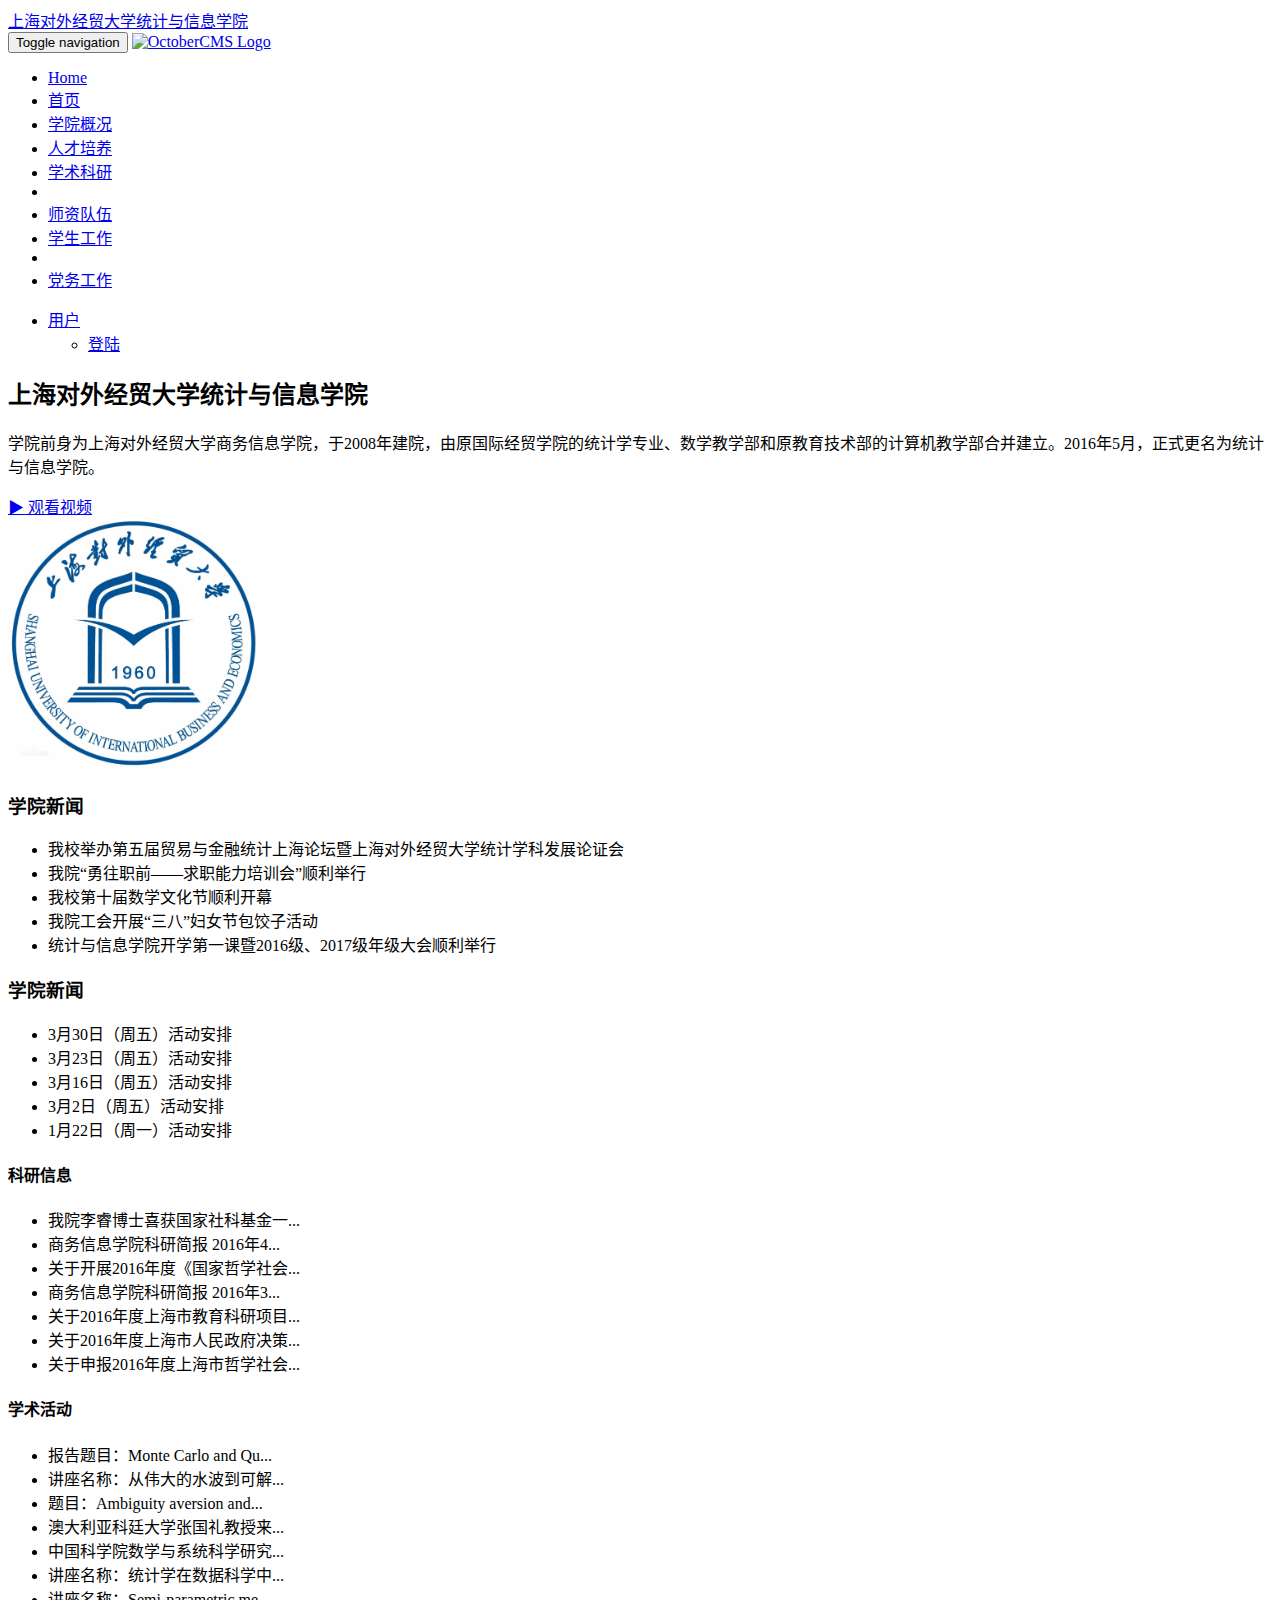
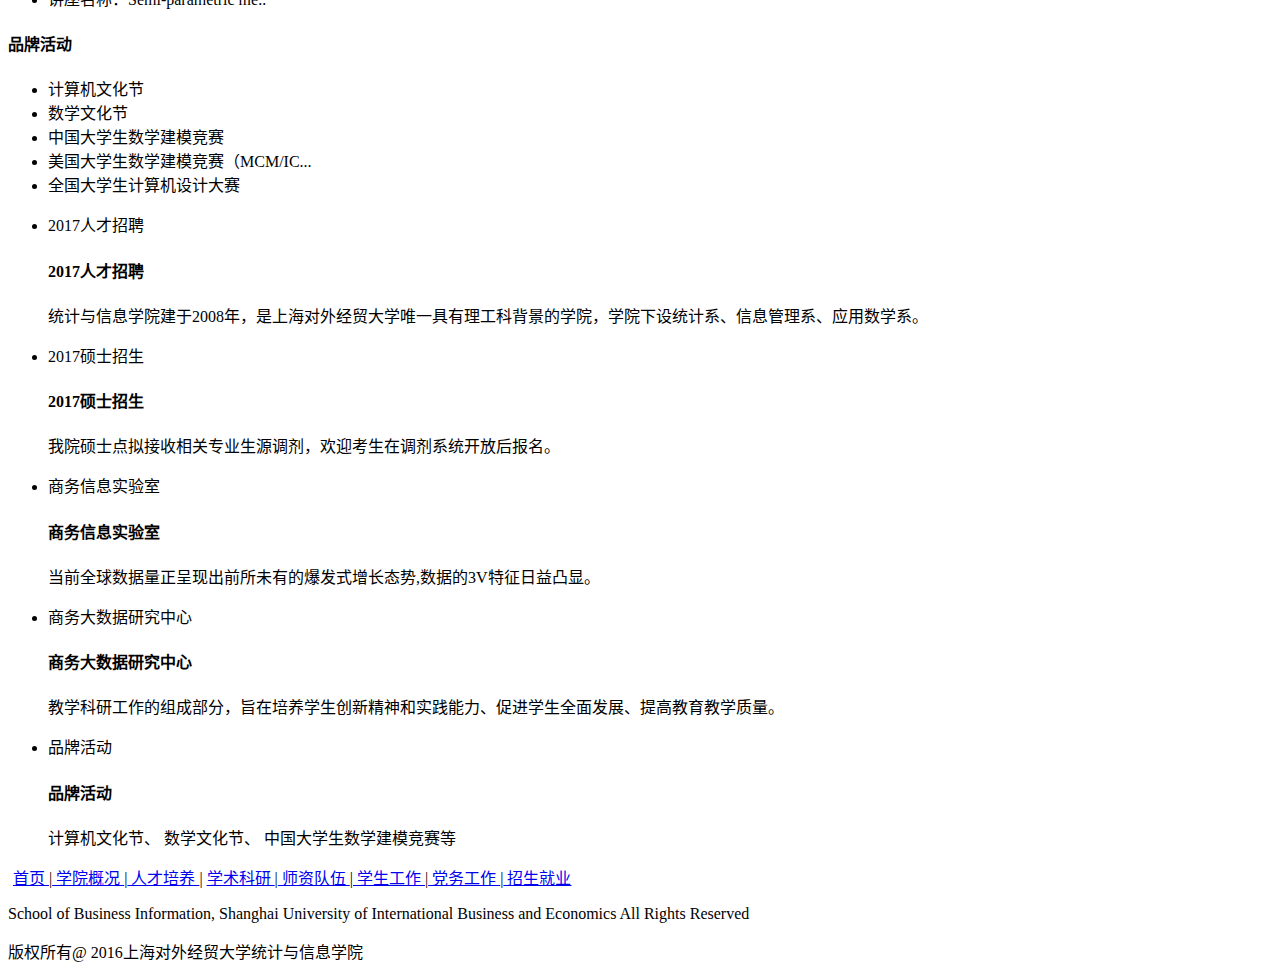
==== index.html @ 919e729c "SUIBE" ====
<!DOCTYPE html>
<html lang="zh-CN">
    <head>
        <meta charset="utf-8">
        <meta http-equiv="X-UA-Compatible" content="IE=edge">
        <meta name="viewport" content="width=device-width, initial-scale=1">
        
        <meta name="description" content="A free, open-source, self-hosted CMS platform based on the Laravel PHP Framework - experience the beauty and power."><meta name="author" content="October CMS">
        <link rel="icon" type="image/png" href="http://octobercms.com/themes/website/assets/images/october.png" />
        <title>上海对外经贸大学统计与信息学院</title>

        <link rel="stylesheet" href="http://octobercms.com/combine/e6299fa27ec67ce8ff8d79261a01b430-1486698015">
        <link href="http://octobercms.com/combine/744d05a05e046e180e835a18b4bfa296-1512625687" rel="stylesheet">  </head>

    <body class="home" >

        <script>
            (function (i, s, o, g, r, a, m) {
                i['GoogleAnalyticsObject'] = r;
                i[r] = i[r] || function () {
                    (i[r].q = i[r].q || []).push(arguments)
                }, i[r].l = 1 * new Date();
                a = s.createElement(o),
                        m = s.getElementsByTagName(o)[0];
                a.async = 1;
                a.src = g;
                m.parentNode.insertBefore(a, m)
            })(window, document, 'script', '//www.google-analytics.com/analytics.js', 'ga');

            ga('create', 'UA-45957034-1', 'auto');
            ga('require', 'ec');





            ga('send', 'pageview');

        </script>


        <div class="page-content">
            <div id="site-heading">                 <div class="global-announcement">
                    <a href="index.html">上海对外经贸大学统计与信息学院</a>
                </div>                <div class="navbar navbar-default main-menu" role="navigation">
                    <div class="container">
                        <div class="row">
                            <div class="navbar-header">
                                <button type="button" class="navbar-toggle" data-toggle="collapse" data-target=".navbar-collapse">
                                    <span class="sr-only">Toggle navigation</span>
                                    <span class="icon-bar"></span>
                                    <span class="icon-bar"></span>
                                    <span class="icon-bar"></span>
                                </button>
                                <a class="navbar-brand hidden-sm" href="http://octobercms.com"><img width="211" height="35" src="http://octobercms.com/themes/website/assets/images/october-color-logo.svg" alt="OctoberCMS Logo" /></a>
                            </div>
                            <div class="collapse navbar-collapse">
                                <ul class="nav navbar-nav navbar-left">
                                    <li class="home active hidden-lg hidden-md hidden-xs">
                                        <a
                                            href="index.html"
                                            >Home
                                        </a>

                                    </li>

                                    <li class="features">
                                        <a
                                            href="news.html"
                                            >首页
                                        </a>

                                    </li>

                                    <li class="docs">
                                        <a
                                            href="http://www.suibe.edu.cn/txxy/5670/list.htm"
                                            >学院概况
                                        </a>

                                    </li>

                                    <li class="support">
                                        <a
                                            href="http://www.suibe.edu.cn/txxy/5671/list.htm"
                                            >人才培养
                                        </a>

                                    </li>

                                    <li class="blog">
                                        <a
                                            href="http://www.suibe.edu.cn/txxy/5672/list.htm"
                                            >学术科研
                                        </a>

                                    </li>

                                    <li class="separator"></li>
                                    <li class="plugins">
                                        <a
                                            href="http://www.suibe.edu.cn/txxy/5673/list.htm"
                                            >师资队伍
                                        </a>

                                    </li>

                                    <li class="themes">
                                        <a
                                            href="http://www.suibe.edu.cn/txxy/5674/list.htm"
                                            >学生工作
                                        </a>

                                    </li>

                                    <li class="separator"></li>
                                    <li class="partners">
                                        <a
                                            href="http://www.suibe.edu.cn/txxy/5675/list.htm"
                                            >党务工作
                                        </a>

                                    </li>

                                </ul>
                                <ul class="nav navbar-nav navbar-right" id="main-menu-account">
                                    <li class="dropdown ">
                                        <a href="http://www.suibe.edu.cn/txxy/5676/list.htm" class="dropdown-toggle" data-toggle="dropdown">
                                            用户 <i class="icon-chevron-down"></i>
                                        </a>
                                        <ul class="dropdown-menu">
                                            <!-- Guest-->
                                            <li><a href="login.html">登陆</a></li>
                                        </ul>
                                    </li>

                                </ul>            </div>
                        </div>
                    </div>
                </div>                            </div>

            <div class="jumbotron">
                <div class="container">
                    <div class="clearfix">
                        <div class="header-container">
                            <div class="col-lg-7">

                                <h2>上海对外经贸大学统计与信息学院</h2>
                                <p>学院前身为上海对外经贸大学商务信息学院，于2008年建院，由原国际经贸学院的统计学专业、数学教学部和原教育技术部的计算机教学部合并建立。2016年5月，正式更名为统计与信息学院。</p>

                                <a 
                                    href="http://player.vimeo.com/video/79963873" 
                                    target="_blank"
                                    rel="noopener noreferrer"
                                    data-provider="modal-video"
                                    data-video-embed="//player.vimeo.com/video/79963873?autoplay=1"
                                    data-target="#videoModal"
                                    class="btn btn-info"
                                    ><span>&#9654;&#xFE0E;</span> 观看视频</a>
                            </div>
                        </div>
                    </div>
                </div>
            </div>


            <div class="content-section">
                <div class="container">
                    <div class="row">      <div class="col-md-4">
                            <img src="img/SUIBE.jpg" height="250" class="center-block" />
                        </div> 
                        <div class="col-md-5">
                            <h3>学院新闻</h3>

                            <ul>
                                <li>我校举办第五届贸易与金融统计上海论坛暨上海对外经贸大学统计学科发展论证会</li>
                                <li>我院“勇往职前——求职能力培训会”顺利举行</li>
                                <li>我校第十届数学文化节顺利开幕</li>
                                <li>我院工会开展“三八”妇女节包饺子活动</li>
                                <li>统计与信息学院开学第一课暨2016级、2017级年级大会顺利举行</li>
                            </ul>

                        </div>

                        <div class="col-md-3">


                            <h3>学院新闻</h3><ul>
                                <li>3月30日（周五）活动安排</li>
                                <li>3月23日（周五）活动安排</li>
                                <li>3月16日（周五）活动安排</li>
                                <li>3月2日（周五）活动安排</li>
                                <li>1月22日（周一）活动安排</li>
                            </ul>
                        </div>

                    </div>
                </div>
            </div>

            <div class="content-section alternate">
                <div class="container">
                    <div class="row october-benefits">
                        <div class="col-md-4">
                            <div class="benefit">
                                <h4>科研信息</h4>
                                <ul><li>我院李睿博士喜获国家社科基金一...</li>
                                    <li>商务信息学院科研简报 2016年4...</li>
                                    <li>关于开展2016年度《国家哲学社会...</li>
                                    <li>商务信息学院科研简报 2016年3...</li>
                                    <li>关于2016年度上海市教育科研项目...</li>
                                    <li>关于2016年度上海市人民政府决策...</li>
                                    <li>关于申报2016年度上海市哲学社会...</li></ul>
                            </div>
                        </div>

                        <div class="col-md-4">
                            <div class="benefit">
                                <h4>学术活动</h4>
                                <ul><li>报告题目：Monte Carlo and Qu...</li>
                                    <li>讲座名称：从伟大的水波到可解...</li>
                                    <li>题目：Ambiguity aversion and...</li>
                                    <li>澳大利亚科廷大学张国礼教授来...</li>
                                    <li>中国科学院数学与系统科学研究...</li>
                                    <li>讲座名称：统计学在数据科学中...</li>
                                    <li>讲座名称：Semi-parametric me..</li></ul>
                            </div>
                        </div>

                        <div class=" col-md-4">
                            <div class="benefit">
                                <h4>品牌活动</h4><ul>
                                    <li>计算机文化节</li>
                                    <li>数学文化节</li>
                                    <li>中国大学生数学建模竞赛</li>
                                    <li>美国大学生数学建模竞赛（MCM/IC...</li>
                                    <li>全国大学生计算机设计大赛</li></ul>
                            </div>
                        </div>

                    </div>
                </div>
            </div>


            <!-- Tiles -->
            <div class="content-section">
                <div class="container">
                    <div class="row tiles">
                        <div class="col-md-12">

                            <ul>
                                <li>
                                    <div class="flip-container simplistic">
                                        <div class="name"><span>2017人才招聘</span></div>
                                        <div class="info">
                                            <h4>2017人才招聘</h4>
                                            <p>统计与信息学院建于2008年，是上海对外经贸大学唯一具有理工科背景的学院，学院下设统计系、信息管理系、应用数学系。</p>
                                        </div>
                                    </div>
                                </li>
                                <li>
                                    <div class="flip-container for-people">
                                        <div class="name"><span>2017硕士招生</span></div>
                                        <div class="info">
                                            <h4>2017硕士招生</h4>
                                            <p>我院硕士点拟接收相关专业生源调剂，欢迎考生在调剂系统开放后报名。</p>
                                        </div>
                                    </div>
                                </li>
                                <li>
                                    <div class="flip-container reliable">
                                        <div class="name"><span>商务信息实验室</span></div>
                                        <div class="info">
                                            <h4>商务信息实验室</h4>
                                            <p>当前全球数据量正呈现出前所未有的爆发式增长态势,数据的3V特征日益凸显。</p>
                                        </div>
                                    </div>
                                </li>
                                <li>
                                    <div class="flip-container easy">
                                        <div class="name"><span>商务大数据研究中心</span></div>
                                        <div class="info">
                                            <h4>商务大数据研究中心</h4>
                                            <p>教学科研工作的组成部分，旨在培养学生创新精神和实践能力、促进学生全面发展、提高教育教学质量。</p>
                                        </div>
                                    </div>
                                </li>
                                <li>
                                    <div class="flip-container fun-to-use">
                                        <div class="name"><span>品牌活动</span></div>
                                        <div class="info">
                                            <h4>品牌活动</h4>
                                            <p>计算机文化节、
                                                数学文化节、
                                                中国大学生数学建模竞赛等</p>
                                        </div>
                                    </div>
                                </li>
                            </ul>
                        </div>
                    </div>
                </div>
            </div>

        </div>
        <div class="site-footer fixed-sidebar-bottom-border" id="site-footer">


            <div class="menu">
                <div class="container">

                    <p class="support" style="padding-right: 5px; padding-left: 5px;">
                        <span id="topnews"><a href="index.html">首页 </a>|<a href="index.html"> 学院概况 </a>|<a href="index.html"> 人才培养 </a>|				<a href="index.html">学术科研 </a>|<a href="index.html"> 师资队伍 </a>|<a href="index.html"> 学生工作 </a>|<a href="index.html"> 党务工作 </a>|<a href="index.html"> 招生就业</a></span>
                    </p>
                    <p>
                        <span class="addr"></span><span class="tel">School of Business Information, Shanghai University of International Business and Economics All Rights Reserved</span><span class="email"></span>
                    </p>
                    <p>
                        <span class="copyright"></span><span class="support">版权所有@ 2016上海对外经贸大学统计与信息学院</span>
                    </p>



                </div>
            </div>
        </div>


        <script type="text/template" data-template="global-notifications-popover-template">
            <div class="popover global-notifications" role="tooltip">
            <div class="arrow"></div>
            <div class="popover-header">
            <h4 class="popover-title"></h4>
            <button type="button" class="close" id="global-notifications-close-button" data-dismiss="modal" aria-hidden="true">&times;</button>
            <a href="javascript:;" class="pull-right text-muted mark-all-read" id="global-notifications-mark-all-read">Mark all as read</a>
            </div>
            <form class="global-notifications-container loading" id="global-notifications-container">
            </form>
            </div>
        </script>
        <script src="http://octobercms.com/combine/a03c90a430fd2c30709e805b090bf2c7-1512625687"></script>
        <script src="http://octobercms.com/combine/a71ff69ef6ea387092cb129e5de83fd0-1467497107"></script>

    </body>
</html>
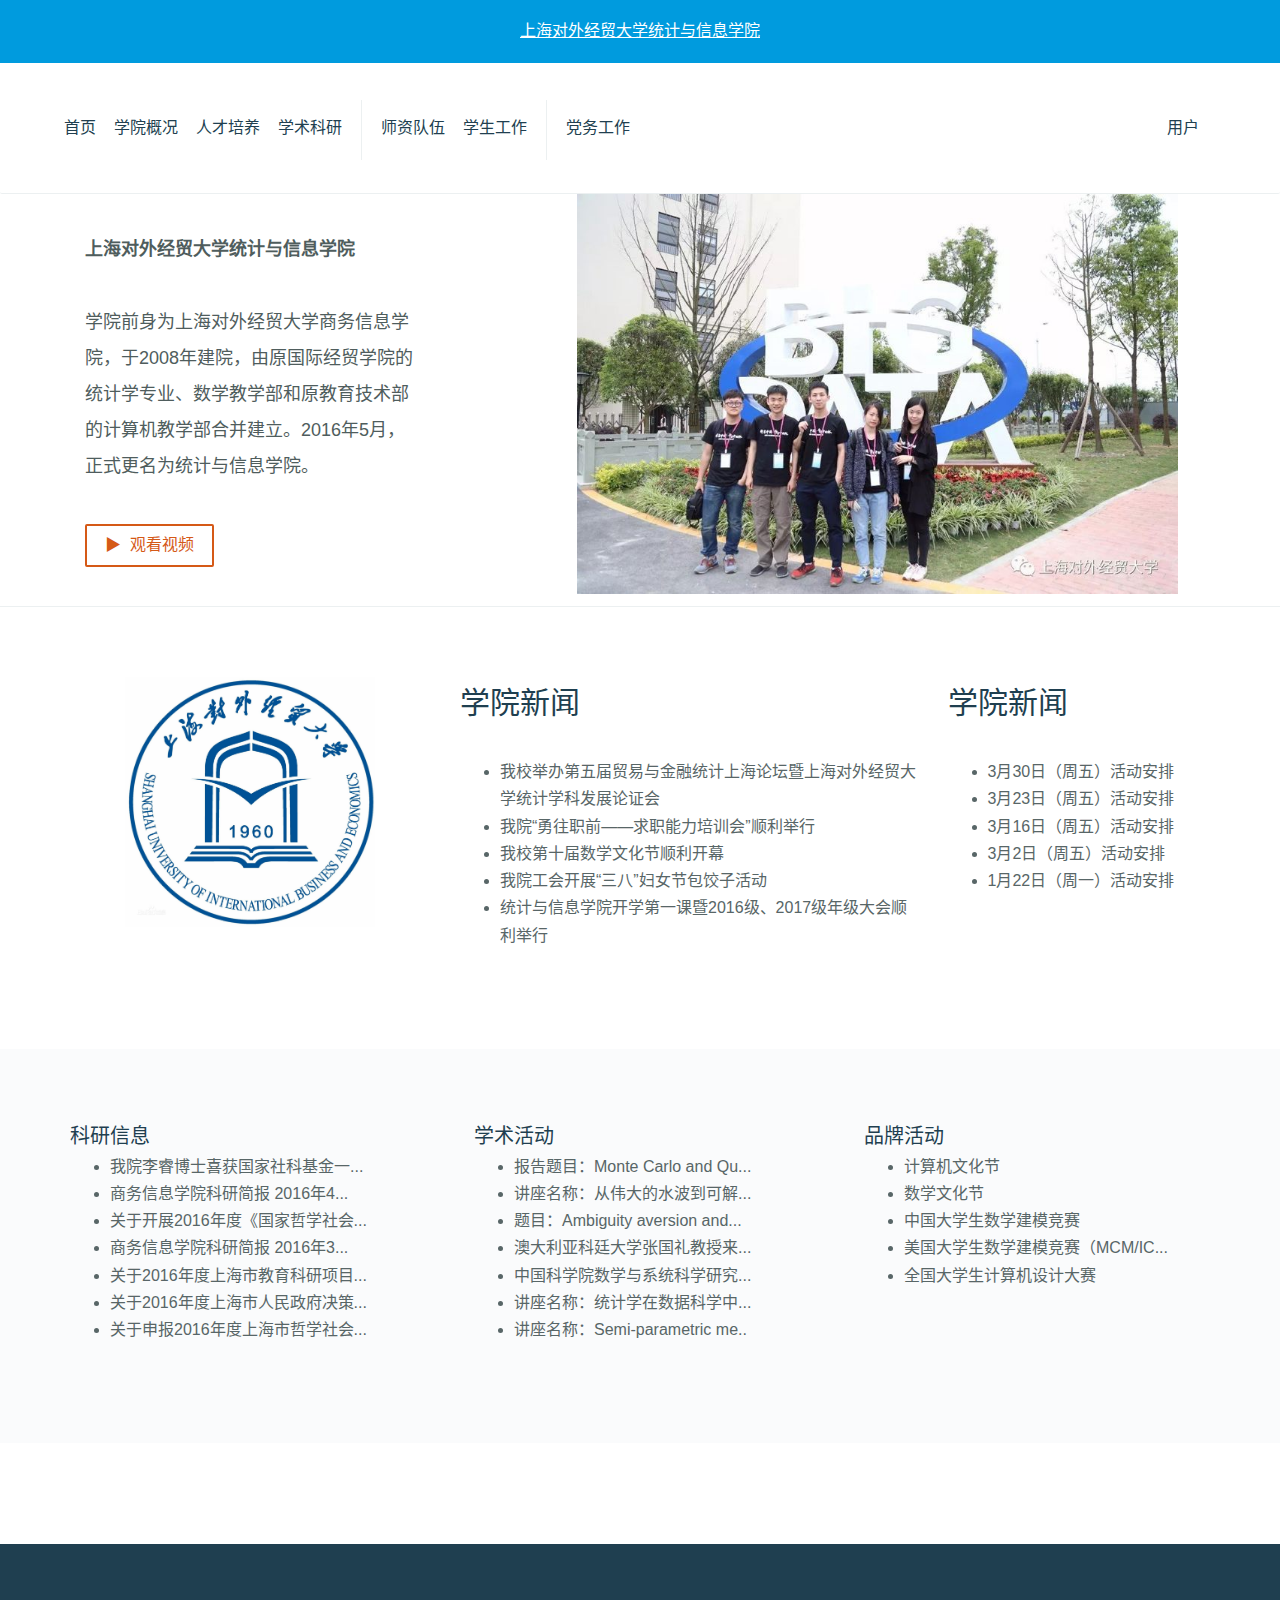
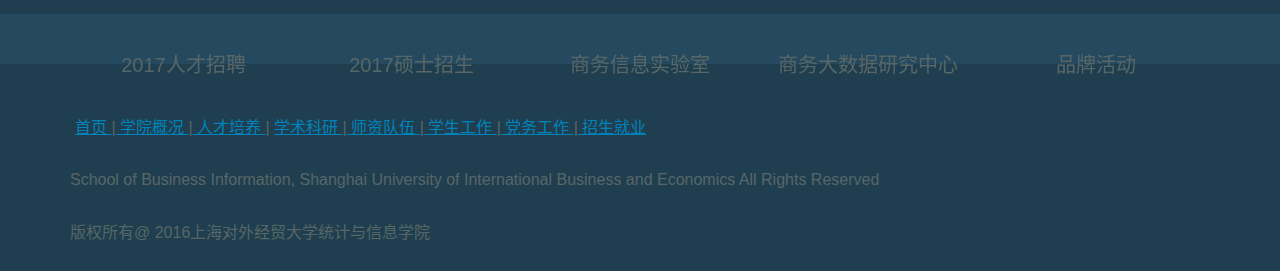
==== commit 0d15f36b: "SUIBE" ====
--- a/index.html
+++ b/index.html
@@ -10,8 +10,9 @@
         <link rel="icon" type="image/png" href="http://octobercms.com/themes/website/assets/images/october.png" />
         <title>上海对外经贸大学统计与信息学院</title>
 
-        <link rel="stylesheet" href="http://octobercms.com/combine/e6299fa27ec67ce8ff8d79261a01b430-1486698015">
-        <link href="http://octobercms.com/combine/744d05a05e046e180e835a18b4bfa296-1512625687" rel="stylesheet">  </head>
+        <link rel="stylesheet" href="css/style_0.css">
+        <link href="css/style_1.css" rel="stylesheet">  
+    </head>
 
     <body class="home" >
 
@@ -53,7 +54,7 @@
                                     <span class="icon-bar"></span>
                                     <span class="icon-bar"></span>
                                 </button>
-                                <a class="navbar-brand hidden-sm" href="http://octobercms.com"><img width="211" height="35" src="http://octobercms.com/themes/website/assets/images/october-color-logo.svg" alt="OctoberCMS Logo" /></a>
+                               
                             </div>
                             <div class="collapse navbar-collapse">
                                 <ul class="nav navbar-nav navbar-left">
@@ -144,7 +145,7 @@
                 <div class="container">
                     <div class="clearfix">
                         <div class="header-container">
-                            <div class="col-lg-7">
+                            <div class="col-lg-5">
 
                                 <h2>上海对外经贸大学统计与信息学院</h2>
                                 <p>学院前身为上海对外经贸大学商务信息学院，于2008年建院，由原国际经贸学院的统计学专业、数学教学部和原教育技术部的计算机教学部合并建立。2016年5月，正式更名为统计与信息学院。</p>
@@ -159,6 +160,9 @@
                                     class="btn btn-info"
                                     ><span>&#9654;&#xFE0E;</span> 观看视频</a>
                             </div>
+                            <div class="col-md-7">
+                            <img src="img/S.jpg" height="400" class="center-block" />
+                        </div> 
                         </div>
                     </div>
                 </div>
--- a/css/style_0.css
+++ b/css/style_0.css
@@ -0,0 +1,2485 @@
+body.oc-loading,body.oc-loading *{cursor:wait !important}
+.stripe-loading-indicator{height:5px;background:transparent;position:fixed;top:0;left:0;width:100%;overflow:hidden;z-index:2000}
+.stripe-loading-indicator .stripe,.stripe-loading-indicator .stripe-loaded{height:5px;display:block;background:#0090c0;position:absolute;-webkit-box-shadow:inset 0 1px 1px -1px #FFF,inset 0 -1px 1px -1px #FFF;box-shadow:inset 0 1px 1px -1px #FFF,inset 0 -1px 1px -1px #FFF}
+.stripe-loading-indicator .stripe{width:100%;-webkit-animation:oc-infinite-loader 60s linear;animation:oc-infinite-loader 60s linear}
+.stripe-loading-indicator .stripe-loaded{width:0;opacity:0;filter:alpha(opacity=0)}
+.stripe-loading-indicator.loaded{opacity:0;filter:alpha(opacity=0);-webkit-transition:opacity 0.4s linear;transition:opacity 0.4s linear;-webkit-transition-delay:0.3s;transition-delay:0.3s}
+.stripe-loading-indicator.loaded .stripe-loaded{opacity:1;filter:alpha(opacity=100);-webkit-transition:width 0.3s linear;transition:width 0.3s linear;width:100% !important}
+.stripe-loading-indicator.hide{display:none}
+body > p.flash-message{position:fixed;width:500px;left:50%;top:13px;margin-left:-250px;color:#ffffff;font-size:14px;padding:10px 30px 10px 15px;z-index:10300;word-wrap:break-word;text-shadow:0 -1px 0px rgba(0,0,0,0.15);text-align:center;-webkit-box-shadow:0 1px 6px rgba(0,0,0,0.12),0 1px 4px rgba(0,0,0,0.24);box-shadow:0 1px 6px rgba(0,0,0,0.12),0 1px 4px rgba(0,0,0,0.24);-webkit-border-radius:3px;-moz-border-radius:3px;border-radius:3px}
+body > p.flash-message.fade{opacity:0;filter:alpha(opacity=0);-webkit-transition:all 0.5s,width 0s;transition:all 0.5s,width 0s;-webkit-transform:scale(0.9);-ms-transform:scale(0.9);transform:scale(0.9)}
+body > p.flash-message.fade.in{opacity:1;filter:alpha(opacity=100);-webkit-transform:scale(1);-ms-transform:scale(1);transform:scale(1)}
+body > p.flash-message.success{background:#8da85e}
+body > p.flash-message.error{background:#cc3300}
+body > p.flash-message.warning{background:#f0ad4e}
+body > p.flash-message.info{background:#5fb6f5}
+body > p.flash-message button.close{float:none;position:absolute;right:10px;top:8px;color:white;font-size:21px;line-height:1;font-weight:bold;opacity:0.2;filter:alpha(opacity=20);padding:0;cursor:pointer;background:transparent;border:0;-webkit-appearance:none;outline:none}
+body > p.flash-message button.close:hover,body > p.flash-message button.close:focus{color:white;text-decoration:none;cursor:pointer;opacity:0.5;filter:alpha(opacity=50)}
+@media (max-width:768px){body > p.flash-message{left:10px;right:10px;top:10px;margin-left:0;width:auto}
+}
+[data-request][data-request-validate] [data-validate-for]:not(.visible),[data-request][data-request-validate] [data-validate-error]:not(.visible){display:none}
+a.oc-loading:after,button.oc-loading:after,span.oc-loading:after{content:'';display:inline-block;vertical-align:middle;margin-left:.4em;height:1em;width:1em;animation:oc-rotate-loader 0.8s infinite linear;border:.2em solid currentColor;border-right-color:transparent;border-radius:50%;opacity:0.5;filter:alpha(opacity=50)}
+@-moz-keyframes oc-rotate-loader{0%{-moz-transform:rotate(0deg)}
+100%{-moz-transform:rotate(360deg)}
+}
+@-webkit-keyframes oc-rotate-loader{0%{-webkit-transform:rotate(0deg)}
+100%{-webkit-transform:rotate(360deg)}
+}
+@-o-keyframes oc-rotate-loader{0%{-o-transform:rotate(0deg)}
+100%{-o-transform:rotate(360deg)}
+}
+@-ms-keyframes oc-rotate-loader{0%{-ms-transform:rotate(0deg)}
+100%{-ms-transform:rotate(360deg)}
+}
+@keyframes oc-rotate-loader{0%{transform:rotate(0deg)}
+100%{transform:rotate(360deg)}
+}
+@-moz-keyframes oc-infinite-loader{0%{width:0}
+10%{width:42%}
+20%{width:63%}
+30%{width:78.75%}
+40%{width:88.59375%}
+50%{width:94.130859375%}
+60%{width:97.07244873046875%}
+70%{width:98.58920574188232%}
+80%{width:99.35943391174078%}
+90%{width:99.74755670045852%}
+100%{width:99.9423761471391%}
+}
+@-webkit-keyframes oc-infinite-loader{0%{width:0}
+10%{width:42%}
+20%{width:63%}
+30%{width:78.75%}
+40%{width:88.59375%}
+50%{width:94.130859375%}
+60%{width:97.07244873046875%}
+70%{width:98.58920574188232%}
+80%{width:99.35943391174078%}
+90%{width:99.74755670045852%}
+100%{width:99.9423761471391%}
+}
+@-o-keyframes oc-infinite-loader{0%{width:0}
+10%{width:42%}
+20%{width:63%}
+30%{width:78.75%}
+40%{width:88.59375%}
+50%{width:94.130859375%}
+60%{width:97.07244873046875%}
+70%{width:98.58920574188232%}
+80%{width:99.35943391174078%}
+90%{width:99.74755670045852%}
+100%{width:99.9423761471391%}
+}
+@-ms-keyframes oc-infinite-loader{0%{width:0}
+10%{width:42%}
+20%{width:63%}
+30%{width:78.75%}
+40%{width:88.59375%}
+50%{width:94.130859375%}
+60%{width:97.07244873046875%}
+70%{width:98.58920574188232%}
+80%{width:99.35943391174078%}
+90%{width:99.74755670045852%}
+100%{width:99.9423761471391%}
+}
+@keyframes oc-infinite-loader{0%{width:0}
+10%{width:42%}
+20%{width:63%}
+30%{width:78.75%}
+40%{width:88.59375%}
+50%{width:94.130859375%}
+60%{width:97.07244873046875%}
+70%{width:98.58920574188232%}
+80%{width:99.35943391174078%}
+90%{width:99.74755670045852%}
+100%{width:99.9423761471391%}
+}
+.pln{color:#000}
+@media screen{.str{color:#080}
+.kwd{color:#008}
+.com{color:#800}
+.typ{color:#606}
+.lit{color:#066}
+.pun,.opn,.clo{color:#660}
+.tag{color:#008}
+.atn{color:#606}
+.atv{color:#080}
+.dec,.var{color:#606}
+.fun{color:red}
+}
+@media print,projection{.str{color:#060}
+.kwd{color:#006;font-weight:bold}
+.com{color:#600;font-style:italic}
+.typ{color:#404;font-weight:bold}
+.lit{color:#044}
+.pun,.opn,.clo{color:#440}
+.tag{color:#006;font-weight:bold}
+.atn{color:#404}
+.atv{color:#060}
+}
+pre.prettyprint{padding:2px;border:1px solid #888}
+ol.linenums{margin-top:0;margin-bottom:0}
+li.L0,li.L1,li.L2,li.L3,li.L5,li.L6,li.L7,li.L8{list-style-type:none}
+li.L1,li.L3,li.L5,li.L7,li.L9{background:#eee}
+.prettyprint{background:#fff;font-family:Menlo,Bitstream Vera Sans Mono,DejaVu Sans Mono,Monaco,Consolas,monospace;border:0!important}
+.pln{color:#333}
+ol.linenums{margin-top:0;margin-bottom:0;color:#ccc}
+li.L0,li.L1,li.L2,li.L3,li.L4,li.L5,li.L6,li.L7,li.L8,li.L9{padding-left:1em;background-color:#fff;list-style-type:decimal}
+@media screen{.str{color:#d14}
+.kwd{color:#333}
+.com{color:#998}
+.typ{color:#458}
+.lit{color:#458}
+.pun{color:#333}
+.opn{color:#333}
+.clo{color:#333}
+.tag{color:navy}
+.atn{color:teal}
+.atv{color:#d14}
+.dec{color:#333}
+.var{color:teal}
+.fun{color:#900}
+}
+.chosen-container{position:relative;display:inline-block;vertical-align:middle;font-size:13px;zoom:1;*display:inline;-webkit-user-select:none;-moz-user-select:none;user-select:none}
+.chosen-container .chosen-drop{position:absolute;top:100%;left:-9999px;z-index:1010;-webkit-box-sizing:border-box;-moz-box-sizing:border-box;box-sizing:border-box;width:100%;border:1px solid #aaa;border-top:0;background:#fff;box-shadow:0 4px 5px rgba(0,0,0,.15)}
+.chosen-container.chosen-with-drop .chosen-drop{left:0}
+.chosen-container a{cursor:pointer}
+.chosen-container-single .chosen-single{position:relative;display:block;overflow:hidden;padding:0 0 0 8px;height:23px;border:1px solid #aaa;border-radius:5px;background-color:#fff;background:-webkit-gradient(linear,50% 0,50% 100%,color-stop(20%,#fff),color-stop(50%,#f6f6f6),color-stop(52%,#eee),color-stop(100%,#f4f4f4));background:-webkit-linear-gradient(top,#fff 20%,#f6f6f6 50%,#eee 52%,#f4f4f4 100%);background:-moz-linear-gradient(top,#fff 20%,#f6f6f6 50%,#eee 52%,#f4f4f4 100%);background:-o-linear-gradient(top,#fff 20%,#f6f6f6 50%,#eee 52%,#f4f4f4 100%);background:linear-gradient(top,#fff 20%,#f6f6f6 50%,#eee 52%,#f4f4f4 100%);background-clip:padding-box;box-shadow:0 0 3px #fff inset,0 1px 1px rgba(0,0,0,.1);color:#444;text-decoration:none;white-space:nowrap;line-height:24px}
+.chosen-container-single .chosen-default{color:#999}
+.chosen-container-single .chosen-single span{display:block;overflow:hidden;margin-right:26px;text-overflow:ellipsis;white-space:nowrap}
+.chosen-container-single .chosen-single-with-deselect span{margin-right:38px}
+.chosen-container-single .chosen-single abbr{position:absolute;top:6px;right:26px;display:block;width:12px;height:12px;background:url(../themes/website/assets/vendor/chosen_v1.1.0/chosen-sprite.png) -42px 1px no-repeat;font-size:1px}
+.chosen-container-single .chosen-single abbr:hover{background-position:-42px -10px}
+.chosen-container-single.chosen-disabled .chosen-single abbr:hover{background-position:-42px -10px}
+.chosen-container-single .chosen-single div{position:absolute;top:0;right:0;display:block;width:18px;height:100%}
+.chosen-container-single .chosen-single div b{display:block;width:100%;height:100%;background:url(../themes/website/assets/vendor/chosen_v1.1.0/chosen-sprite.png) no-repeat 0 2px}
+.chosen-container-single .chosen-search{position:relative;z-index:1010;margin:0;padding:3px 4px;white-space:nowrap}
+.chosen-container-single .chosen-search input[type=text]{-webkit-box-sizing:border-box;-moz-box-sizing:border-box;box-sizing:border-box;margin:1px 0;padding:4px 20px 4px 5px;width:100%;height:auto;outline:0;border:1px solid #aaa;background:#fff url(../themes/website/assets/vendor/chosen_v1.1.0/chosen-sprite.png) no-repeat 100% -20px;background:url(../themes/website/assets/vendor/chosen_v1.1.0/chosen-sprite.png) no-repeat 100% -20px;font-size:1em;font-family:sans-serif;line-height:normal;border-radius:0}
+.chosen-container-single .chosen-drop{margin-top:-1px;border-radius:0 0 4px 4px;background-clip:padding-box}
+.chosen-container-single.chosen-container-single-nosearch .chosen-search{position:absolute;left:-9999px}
+.chosen-container .chosen-results{position:relative;overflow-x:hidden;overflow-y:auto;margin:0 4px 4px 0;padding:0 0 0 4px;max-height:240px;-webkit-overflow-scrolling:touch}
+.chosen-container .chosen-results li{display:none;margin:0;padding:5px 6px;list-style:none;line-height:15px;-webkit-touch-callout:none}
+.chosen-container .chosen-results li.active-result{display:list-item;cursor:pointer}
+.chosen-container .chosen-results li.disabled-result{display:list-item;color:#ccc;cursor:default}
+.chosen-container .chosen-results li.highlighted{background-color:#3875d7;background-image:-webkit-gradient(linear,50% 0,50% 100%,color-stop(20%,#3875d7),color-stop(90%,#2a62bc));background-image:-webkit-linear-gradient(#3875d7 20%,#2a62bc 90%);background-image:-moz-linear-gradient(#3875d7 20%,#2a62bc 90%);background-image:-o-linear-gradient(#3875d7 20%,#2a62bc 90%);background-image:linear-gradient(#3875d7 20%,#2a62bc 90%);color:#fff}
+.chosen-container .chosen-results li.no-results{display:list-item;background:#f4f4f4}
+.chosen-container .chosen-results li.group-result{display:list-item;font-weight:700;cursor:default}
+.chosen-container .chosen-results li.group-option{padding-left:15px}
+.chosen-container .chosen-results li em{font-style:normal;text-decoration:underline}
+.chosen-container-multi .chosen-choices{position:relative;overflow:hidden;-webkit-box-sizing:border-box;-moz-box-sizing:border-box;box-sizing:border-box;margin:0;padding:0;width:100%;height:auto!important;height:1%;border:1px solid #aaa;background-color:#fff;background-image:-webkit-gradient(linear,50% 0,50% 100%,color-stop(1%,#eee),color-stop(15%,#fff));background-image:-webkit-linear-gradient(#eee 1%,#fff 15%);background-image:-moz-linear-gradient(#eee 1%,#fff 15%);background-image:-o-linear-gradient(#eee 1%,#fff 15%);background-image:linear-gradient(#eee 1%,#fff 15%);cursor:text}
+.chosen-container-multi .chosen-choices li{float:left;list-style:none}
+.chosen-container-multi .chosen-choices li.search-field{margin:0;padding:0;white-space:nowrap}
+.chosen-container-multi .chosen-choices li.search-field input[type=text]{margin:1px 0;padding:5px;height:15px;outline:0;border:0!important;background:transparent!important;box-shadow:none;color:#666;font-size:100%;font-family:sans-serif;line-height:normal;border-radius:0}
+.chosen-container-multi .chosen-choices li.search-field .default{color:#999}
+.chosen-container-multi .chosen-choices li.search-choice{position:relative;margin:3px 0 3px 5px;padding:3px 20px 3px 5px;border:1px solid #aaa;border-radius:3px;background-color:#e4e4e4;background-image:-webkit-gradient(linear,50% 0,50% 100%,color-stop(20%,#f4f4f4),color-stop(50%,#f0f0f0),color-stop(52%,#e8e8e8),color-stop(100%,#eee));background-image:-webkit-linear-gradient(#f4f4f4 20%,#f0f0f0 50%,#e8e8e8 52%,#eee 100%);background-image:-moz-linear-gradient(#f4f4f4 20%,#f0f0f0 50%,#e8e8e8 52%,#eee 100%);background-image:-o-linear-gradient(#f4f4f4 20%,#f0f0f0 50%,#e8e8e8 52%,#eee 100%);background-image:linear-gradient(#f4f4f4 20%,#f0f0f0 50%,#e8e8e8 52%,#eee 100%);background-clip:padding-box;box-shadow:0 0 2px #fff inset,0 1px 0 rgba(0,0,0,.05);color:#333;line-height:13px;cursor:default}
+.chosen-container-multi .chosen-choices li.search-choice .search-choice-close{position:absolute;top:4px;right:3px;display:block;width:12px;height:12px;background:url(../themes/website/assets/vendor/chosen_v1.1.0/chosen-sprite.png) -42px 1px no-repeat;font-size:1px}
+.chosen-container-multi .chosen-choices li.search-choice .search-choice-close:hover{background-position:-42px -10px}
+.chosen-container-multi .chosen-choices li.search-choice-disabled{padding-right:5px;border:1px solid #ccc;background-color:#e4e4e4;background-image:-webkit-gradient(linear,50% 0,50% 100%,color-stop(20%,#f4f4f4),color-stop(50%,#f0f0f0),color-stop(52%,#e8e8e8),color-stop(100%,#eee));background-image:-webkit-linear-gradient(top,#f4f4f4 20%,#f0f0f0 50%,#e8e8e8 52%,#eee 100%);background-image:-moz-linear-gradient(top,#f4f4f4 20%,#f0f0f0 50%,#e8e8e8 52%,#eee 100%);background-image:-o-linear-gradient(top,#f4f4f4 20%,#f0f0f0 50%,#e8e8e8 52%,#eee 100%);background-image:linear-gradient(top,#f4f4f4 20%,#f0f0f0 50%,#e8e8e8 52%,#eee 100%);color:#666}
+.chosen-container-multi .chosen-choices li.search-choice-focus{background:#d4d4d4}
+.chosen-container-multi .chosen-choices li.search-choice-focus .search-choice-close{background-position:-42px -10px}
+.chosen-container-multi .chosen-results{margin:0;padding:0}
+.chosen-container-multi .chosen-drop .result-selected{display:list-item;color:#ccc;cursor:default}
+.chosen-container-active .chosen-single{border:1px solid #5897fb;box-shadow:0 0 5px rgba(0,0,0,.3)}
+.chosen-container-active.chosen-with-drop .chosen-single{border:1px solid #aaa;-moz-border-radius-bottomright:0;border-bottom-right-radius:0;-moz-border-radius-bottomleft:0;border-bottom-left-radius:0;background-image:-webkit-gradient(linear,50% 0,50% 100%,color-stop(20%,#eee),color-stop(80%,#fff));background-image:-webkit-linear-gradient(#eee 20%,#fff 80%);background-image:-moz-linear-gradient(#eee 20%,#fff 80%);background-image:-o-linear-gradient(#eee 20%,#fff 80%);background-image:linear-gradient(#eee 20%,#fff 80%);box-shadow:0 1px 0 #fff inset}
+.chosen-container-active.chosen-with-drop .chosen-single div{border-left:0;background:transparent}
+.chosen-container-active.chosen-with-drop .chosen-single div b{background-position:-18px 2px}
+.chosen-container-active .chosen-choices{border:1px solid #5897fb;box-shadow:0 0 5px rgba(0,0,0,.3)}
+.chosen-container-active .chosen-choices li.search-field input[type=text]{color:#111!important}
+.chosen-disabled{opacity:.5!important;cursor:default}
+.chosen-disabled .chosen-single{cursor:default}
+.chosen-disabled .chosen-choices .search-choice .search-choice-close{cursor:default}
+.chosen-rtl{text-align:right}
+.chosen-rtl .chosen-single{overflow:visible;padding:0 8px 0 0}
+.chosen-rtl .chosen-single span{margin-right:0;margin-left:26px;direction:rtl}
+.chosen-rtl .chosen-single-with-deselect span{margin-left:38px}
+.chosen-rtl .chosen-single div{right:auto;left:3px}
+.chosen-rtl .chosen-single abbr{right:auto;left:26px}
+.chosen-rtl .chosen-choices li{float:right}
+.chosen-rtl .chosen-choices li.search-field input[type=text]{direction:rtl}
+.chosen-rtl .chosen-choices li.search-choice{margin:3px 5px 3px 0;padding:3px 5px 3px 19px}
+.chosen-rtl .chosen-choices li.search-choice .search-choice-close{right:auto;left:4px}
+.chosen-rtl.chosen-container-single-nosearch .chosen-search,.chosen-rtl .chosen-drop{left:9999px}
+.chosen-rtl.chosen-container-single .chosen-results{margin:0 0 4px 4px;padding:0 4px 0 0}
+.chosen-rtl .chosen-results li.group-option{padding-right:15px;padding-left:0}
+.chosen-rtl.chosen-container-active.chosen-with-drop .chosen-single div{border-right:0}
+.chosen-rtl .chosen-search input[type=text]{padding:4px 5px 4px 20px;background:#fff url(../themes/website/assets/vendor/chosen_v1.1.0/chosen-sprite.png) no-repeat -30px -20px;background:url(../themes/website/assets/vendor/chosen_v1.1.0/chosen-sprite.png) no-repeat -30px -20px;direction:rtl}
+.chosen-rtl.chosen-container-single .chosen-single div b{background-position:6px 2px}
+.chosen-rtl.chosen-container-single.chosen-with-drop .chosen-single div b{background-position:-12px 2px}
+@media only screen and (-webkit-min-device-pixel-ratio:2),only screen and (min-resolution:144dpi){.chosen-rtl .chosen-search input[type=text],.chosen-container-single .chosen-single abbr,.chosen-container-single .chosen-single div b,.chosen-container-single .chosen-search input[type=text],.chosen-container-multi .chosen-choices .search-choice .search-choice-close,.chosen-container .chosen-results-scroll-down span,.chosen-container .chosen-results-scroll-up span{background-image:url(../themes/website/assets/vendor/chosen_v1.1.0/chosen-sprite@2x.png)!important;background-size:52px 37px!important;background-repeat:no-repeat!important}
+}
+html{font-family:sans-serif;-ms-text-size-adjust:100%;-webkit-text-size-adjust:100%}
+body{margin:0}
+article,aside,details,figcaption,figure,footer,header,hgroup,main,nav,section,summary{display:block}
+audio,canvas,progress,video{display:inline-block;vertical-align:baseline}
+audio:not([controls]){display:none;height:0}
+[hidden],template{display:none}
+a{background:transparent}
+a:active,a:hover{outline:0}
+abbr[title]{border-bottom:1px dotted}
+b,strong{font-weight:bold}
+dfn{font-style:italic}
+h1{font-size:2em;margin:0.67em 0}
+mark{background:#ff0;color:#000}
+small{font-size:80%}
+sub,sup{font-size:75%;line-height:0;position:relative;vertical-align:baseline}
+sup{top:-0.5em}
+sub{bottom:-0.25em}
+img{border:0}
+svg:not(:root){overflow:hidden}
+figure{margin:1em 40px}
+hr{-moz-box-sizing:content-box;box-sizing:content-box;height:0}
+pre{overflow:auto}
+code,kbd,pre,samp{font-family:monospace,monospace;font-size:1em}
+button,input,optgroup,select,textarea{color:inherit;font:inherit;margin:0}
+button{overflow:visible}
+button,select{text-transform:none}
+button,html input[type="button"],input[type="reset"],input[type="submit"]{-webkit-appearance:button;cursor:pointer}
+button[disabled],html input[disabled]{cursor:default}
+button::-moz-focus-inner,input::-moz-focus-inner{border:0;padding:0}
+input{line-height:normal}
+input[type="checkbox"],input[type="radio"]{box-sizing:border-box;padding:0}
+input[type="number"]::-webkit-inner-spin-button,input[type="number"]::-webkit-outer-spin-button{height:auto}
+input[type="search"]{-webkit-appearance:textfield;-moz-box-sizing:content-box;-webkit-box-sizing:content-box;box-sizing:content-box}
+input[type="search"]::-webkit-search-cancel-button,input[type="search"]::-webkit-search-decoration{-webkit-appearance:none}
+fieldset{border:1px solid #c0c0c0;margin:0 2px;padding:0.35em 0.625em 0.75em}
+legend{border:0;padding:0}
+textarea{overflow:auto}
+optgroup{font-weight:bold}
+table{border-collapse:collapse;border-spacing:0}
+td,th{padding:0}
+@media print{*{text-shadow:none !important;color:#000 !important;background:transparent !important;box-shadow:none !important}
+a,a:visited{text-decoration:underline}
+a[href]:after{content:" (" attr(href) ")"}
+abbr[title]:after{content:" (" attr(title) ")"}
+a[href^="javascript:"]:after,a[href^="#"]:after{content:""}
+pre,blockquote{border:1px solid #999;page-break-inside:avoid}
+thead{display:table-header-group}
+tr,img{page-break-inside:avoid}
+img{max-width:100% !important}
+p,h2,h3{orphans:3;widows:3}
+h2,h3{page-break-after:avoid}
+select{background:#fff !important}
+.navbar{display:none}
+.table td,.table th{background-color:#fff !important}
+.btn > .caret,.dropup > .btn > .caret{border-top-color:#000 !important}
+.label{border:1px solid #000}
+.table{border-collapse:collapse !important}
+.table-bordered th,.table-bordered td{border:1px solid #ddd !important}
+}
+*{-webkit-box-sizing:border-box;-moz-box-sizing:border-box;box-sizing:border-box}
+*:before,*:after{-webkit-box-sizing:border-box;-moz-box-sizing:border-box;box-sizing:border-box}
+html{font-size:62.5%;-webkit-tap-highlight-color:rgba(0,0,0,0)}
+body{font-family:Helvetica,"Helvetica Neue",Arial,sans-serif;font-size:16px;line-height:1.42857143;color:#586667;background-color:#1F3F50}
+input,button,select,textarea{font-family:inherit;font-size:inherit;line-height:inherit}
+a{color:#0083BB;text-decoration:none}
+a:hover,a:focus{color:#006f9f;text-decoration:underline}
+a:focus{outline:thin dotted;outline:5px auto -webkit-focus-ring-color;outline-offset:-2px}
+figure{margin:0}
+img{vertical-align:middle}
+.img-responsive{display:block;max-width:100%;height:auto}
+.img-rounded{border-radius:2px}
+.img-thumbnail{padding:4px;line-height:1.42857143;background-color:#1F3F50;border:1px solid #ddd;border-radius:2px;-webkit-transition:all 0.2s ease-in-out;transition:all 0.2s ease-in-out;display:inline-block;max-width:100%;height:auto}
+.img-circle{border-radius:50%}
+hr{margin-top:22px;margin-bottom:22px;border:0;border-top:1px solid #eeeeee}
+.sr-only{position:absolute;width:1px;height:1px;margin:-1px;padding:0;overflow:hidden;clip:rect(0,0,0,0);border:0}
+h1,h2,h3,h4,h5,h6,.h1,.h2,.h3,.h4,.h5,.h6{font-family:inherit;font-weight:500;line-height:1.1;color:#1F3F50}
+h1 small,h2 small,h3 small,h4 small,h5 small,h6 small,.h1 small,.h2 small,.h3 small,.h4 small,.h5 small,.h6 small,h1 .small,h2 .small,h3 .small,h4 .small,h5 .small,h6 .small,.h1 .small,.h2 .small,.h3 .small,.h4 .small,.h5 .small,.h6 .small{font-weight:normal;line-height:1;color:#999999}
+h1,.h1,h2,.h2,h3,.h3{margin-top:22px;margin-bottom:11px}
+h1 small,.h1 small,h2 small,.h2 small,h3 small,.h3 small,h1 .small,.h1 .small,h2 .small,.h2 .small,h3 .small,.h3 .small{font-size:65%}
+h4,.h4,h5,.h5,h6,.h6{margin-top:11px;margin-bottom:11px}
+h4 small,.h4 small,h5 small,.h5 small,h6 small,.h6 small,h4 .small,.h4 .small,h5 .small,.h5 .small,h6 .small,.h6 .small{font-size:75%}
+h1,.h1{font-size:41px}
+h2,.h2{font-size:34px}
+h3,.h3{font-size:28px}
+h4,.h4{font-size:20px}
+h5,.h5{font-size:16px}
+h6,.h6{font-size:14px}
+p{margin:0 0 11px}
+.lead{margin-bottom:22px;font-size:18px;font-weight:200;line-height:1.4}
+@media (min-width:768px){.lead{font-size:24px}
+}
+small,.small{font-size:85%}
+cite{font-style:normal}
+.text-left{text-align:left}
+.text-right{text-align:right}
+.text-center{text-align:center}
+.text-justify{text-align:justify}
+.text-muted{color:#BAC3C7}
+.text-primary{color:#0084BA}
+a.text-primary:hover{color:#006087}
+.text-success{color:#3c763d}
+a.text-success:hover{color:#2b542c}
+.text-info{color:#31708f}
+a.text-info:hover{color:#245269}
+.text-warning{color:#8a6d3b}
+a.text-warning:hover{color:#66512c}
+.text-danger{color:#a94442}
+a.text-danger:hover{color:#843534}
+.bg-primary{color:#fff;background-color:#0084BA}
+a.bg-primary:hover{background-color:#006087}
+.bg-success{background-color:#dff0d8}
+a.bg-success:hover{background-color:#c1e2b3}
+.bg-info{background-color:#d9edf7}
+a.bg-info:hover{background-color:#afd9ee}
+.bg-warning{background-color:#fcf8e3}
+a.bg-warning:hover{background-color:#f7ecb5}
+.bg-danger{background-color:#f2dede}
+a.bg-danger:hover{background-color:#e4b9b9}
+.page-header{padding-bottom:10px;margin:44px 0 22px;border-bottom:1px solid #eeeeee}
+ul,ol{margin-top:0;margin-bottom:11px}
+ul ul,ol ul,ul ol,ol ol{margin-bottom:0}
+.list-unstyled{padding-left:0;list-style:none}
+.list-inline{padding-left:0;list-style:none}
+.list-inline > li{display:inline-block;padding-left:5px;padding-right:5px}
+.list-inline > li:first-child{padding-left:0}
+dl{margin-top:0;margin-bottom:22px}
+dt,dd{line-height:1.42857143}
+dt{font-weight:bold}
+dd{margin-left:0}
+@media (min-width:768px){.dl-horizontal dt{float:left;width:160px;clear:left;text-align:right;overflow:hidden;text-overflow:ellipsis;white-space:nowrap}
+.dl-horizontal dd{margin-left:180px}
+}
+abbr[title],abbr[data-original-title]{cursor:help;border-bottom:1px dotted #999999}
+.initialism{font-size:90%;text-transform:uppercase}
+blockquote{padding:11px 22px;margin:0 0 22px;font-size:20px;border-left:5px solid #eeeeee}
+blockquote p:last-child,blockquote ul:last-child,blockquote ol:last-child{margin-bottom:0}
+blockquote footer,blockquote small,blockquote .small{display:block;font-size:80%;line-height:1.42857143;color:#999999}
+blockquote footer:before,blockquote small:before,blockquote .small:before{content:'\2014 \00A0'}
+.blockquote-reverse,blockquote.pull-right{padding-right:15px;padding-left:0;border-right:5px solid #eeeeee;border-left:0;text-align:right}
+.blockquote-reverse footer:before,blockquote.pull-right footer:before,.blockquote-reverse small:before,blockquote.pull-right small:before,.blockquote-reverse .small:before,blockquote.pull-right .small:before{content:''}
+.blockquote-reverse footer:after,blockquote.pull-right footer:after,.blockquote-reverse small:after,blockquote.pull-right small:after,.blockquote-reverse .small:after,blockquote.pull-right .small:after{content:'\00A0 \2014'}
+blockquote:before,blockquote:after{content:""}
+address{margin-bottom:22px;font-style:normal;line-height:1.42857143}
+code,kbd,pre,samp{font-family:Menlo,Monaco,Consolas,"Courier New",monospace}
+code{padding:2px 4px;font-size:90%;color:#c7254e;background-color:#f9f2f4;white-space:nowrap;border-radius:2px}
+kbd{padding:2px 4px;font-size:90%;color:#fff;background-color:#333;border-radius:3px;box-shadow:inset 0 -1px 0 rgba(0,0,0,0.25)}
+pre{display:block;padding:10.5px;margin:0 0 11px;font-size:15px;line-height:1.42857143;word-break:break-all;word-wrap:break-word;color:#333333;background-color:#f5f5f5;border:1px solid #ccc;border-radius:2px}
+pre code{padding:0;font-size:inherit;color:inherit;white-space:pre-wrap;background-color:transparent;border-radius:0}
+.pre-scrollable{max-height:340px;overflow-y:scroll}
+.container{margin-right:auto;margin-left:auto;padding-left:15px;padding-right:15px}
+@media (min-width:768px){.container{width:750px}
+}
+@media (min-width:992px){.container{width:970px}
+}
+@media (min-width:1200px){.container{width:1170px}
+}
+.container-fluid{margin-right:auto;margin-left:auto;padding-left:15px;padding-right:15px}
+.row{margin-left:-15px;margin-right:-15px}
+.col-xs-1,.col-sm-1,.col-md-1,.col-lg-1,.col-xs-2,.col-sm-2,.col-md-2,.col-lg-2,.col-xs-3,.col-sm-3,.col-md-3,.col-lg-3,.col-xs-4,.col-sm-4,.col-md-4,.col-lg-4,.col-xs-5,.col-sm-5,.col-md-5,.col-lg-5,.col-xs-6,.col-sm-6,.col-md-6,.col-lg-6,.col-xs-7,.col-sm-7,.col-md-7,.col-lg-7,.col-xs-8,.col-sm-8,.col-md-8,.col-lg-8,.col-xs-9,.col-sm-9,.col-md-9,.col-lg-9,.col-xs-10,.col-sm-10,.col-md-10,.col-lg-10,.col-xs-11,.col-sm-11,.col-md-11,.col-lg-11,.col-xs-12,.col-sm-12,.col-md-12,.col-lg-12{position:relative;min-height:1px;padding-left:15px;padding-right:15px}
+.col-xs-1,.col-xs-2,.col-xs-3,.col-xs-4,.col-xs-5,.col-xs-6,.col-xs-7,.col-xs-8,.col-xs-9,.col-xs-10,.col-xs-11,.col-xs-12{float:left}
+.col-xs-12{width:100%}
+.col-xs-11{width:91.66666667%}
+.col-xs-10{width:83.33333333%}
+.col-xs-9{width:75%}
+.col-xs-8{width:66.66666667%}
+.col-xs-7{width:58.33333333%}
+.col-xs-6{width:50%}
+.col-xs-5{width:41.66666667%}
+.col-xs-4{width:33.33333333%}
+.col-xs-3{width:25%}
+.col-xs-2{width:16.66666667%}
+.col-xs-1{width:8.33333333%}
+.col-xs-pull-12{right:100%}
+.col-xs-pull-11{right:91.66666667%}
+.col-xs-pull-10{right:83.33333333%}
+.col-xs-pull-9{right:75%}
+.col-xs-pull-8{right:66.66666667%}
+.col-xs-pull-7{right:58.33333333%}
+.col-xs-pull-6{right:50%}
+.col-xs-pull-5{right:41.66666667%}
+.col-xs-pull-4{right:33.33333333%}
+.col-xs-pull-3{right:25%}
+.col-xs-pull-2{right:16.66666667%}
+.col-xs-pull-1{right:8.33333333%}
+.col-xs-pull-0{right:0%}
+.col-xs-push-12{left:100%}
+.col-xs-push-11{left:91.66666667%}
+.col-xs-push-10{left:83.33333333%}
+.col-xs-push-9{left:75%}
+.col-xs-push-8{left:66.66666667%}
+.col-xs-push-7{left:58.33333333%}
+.col-xs-push-6{left:50%}
+.col-xs-push-5{left:41.66666667%}
+.col-xs-push-4{left:33.33333333%}
+.col-xs-push-3{left:25%}
+.col-xs-push-2{left:16.66666667%}
+.col-xs-push-1{left:8.33333333%}
+.col-xs-push-0{left:0%}
+.col-xs-offset-12{margin-left:100%}
+.col-xs-offset-11{margin-left:91.66666667%}
+.col-xs-offset-10{margin-left:83.33333333%}
+.col-xs-offset-9{margin-left:75%}
+.col-xs-offset-8{margin-left:66.66666667%}
+.col-xs-offset-7{margin-left:58.33333333%}
+.col-xs-offset-6{margin-left:50%}
+.col-xs-offset-5{margin-left:41.66666667%}
+.col-xs-offset-4{margin-left:33.33333333%}
+.col-xs-offset-3{margin-left:25%}
+.col-xs-offset-2{margin-left:16.66666667%}
+.col-xs-offset-1{margin-left:8.33333333%}
+.col-xs-offset-0{margin-left:0%}
+@media (min-width:768px){.col-sm-1,.col-sm-2,.col-sm-3,.col-sm-4,.col-sm-5,.col-sm-6,.col-sm-7,.col-sm-8,.col-sm-9,.col-sm-10,.col-sm-11,.col-sm-12{float:left}
+.col-sm-12{width:100%}
+.col-sm-11{width:91.66666667%}
+.col-sm-10{width:83.33333333%}
+.col-sm-9{width:75%}
+.col-sm-8{width:66.66666667%}
+.col-sm-7{width:58.33333333%}
+.col-sm-6{width:50%}
+.col-sm-5{width:41.66666667%}
+.col-sm-4{width:33.33333333%}
+.col-sm-3{width:25%}
+.col-sm-2{width:16.66666667%}
+.col-sm-1{width:8.33333333%}
+.col-sm-pull-12{right:100%}
+.col-sm-pull-11{right:91.66666667%}
+.col-sm-pull-10{right:83.33333333%}
+.col-sm-pull-9{right:75%}
+.col-sm-pull-8{right:66.66666667%}
+.col-sm-pull-7{right:58.33333333%}
+.col-sm-pull-6{right:50%}
+.col-sm-pull-5{right:41.66666667%}
+.col-sm-pull-4{right:33.33333333%}
+.col-sm-pull-3{right:25%}
+.col-sm-pull-2{right:16.66666667%}
+.col-sm-pull-1{right:8.33333333%}
+.col-sm-pull-0{right:0%}
+.col-sm-push-12{left:100%}
+.col-sm-push-11{left:91.66666667%}
+.col-sm-push-10{left:83.33333333%}
+.col-sm-push-9{left:75%}
+.col-sm-push-8{left:66.66666667%}
+.col-sm-push-7{left:58.33333333%}
+.col-sm-push-6{left:50%}
+.col-sm-push-5{left:41.66666667%}
+.col-sm-push-4{left:33.33333333%}
+.col-sm-push-3{left:25%}
+.col-sm-push-2{left:16.66666667%}
+.col-sm-push-1{left:8.33333333%}
+.col-sm-push-0{left:0%}
+.col-sm-offset-12{margin-left:100%}
+.col-sm-offset-11{margin-left:91.66666667%}
+.col-sm-offset-10{margin-left:83.33333333%}
+.col-sm-offset-9{margin-left:75%}
+.col-sm-offset-8{margin-left:66.66666667%}
+.col-sm-offset-7{margin-left:58.33333333%}
+.col-sm-offset-6{margin-left:50%}
+.col-sm-offset-5{margin-left:41.66666667%}
+.col-sm-offset-4{margin-left:33.33333333%}
+.col-sm-offset-3{margin-left:25%}
+.col-sm-offset-2{margin-left:16.66666667%}
+.col-sm-offset-1{margin-left:8.33333333%}
+.col-sm-offset-0{margin-left:0%}
+}
+@media (min-width:992px){.col-md-1,.col-md-2,.col-md-3,.col-md-4,.col-md-5,.col-md-6,.col-md-7,.col-md-8,.col-md-9,.col-md-10,.col-md-11,.col-md-12{float:left}
+.col-md-12{width:100%}
+.col-md-11{width:91.66666667%}
+.col-md-10{width:83.33333333%}
+.col-md-9{width:75%}
+.col-md-8{width:66.66666667%}
+.col-md-7{width:58.33333333%}
+.col-md-6{width:50%}
+.col-md-5{width:41.66666667%}
+.col-md-4{width:33.33333333%}
+.col-md-3{width:25%}
+.col-md-2{width:16.66666667%}
+.col-md-1{width:8.33333333%}
+.col-md-pull-12{right:100%}
+.col-md-pull-11{right:91.66666667%}
+.col-md-pull-10{right:83.33333333%}
+.col-md-pull-9{right:75%}
+.col-md-pull-8{right:66.66666667%}
+.col-md-pull-7{right:58.33333333%}
+.col-md-pull-6{right:50%}
+.col-md-pull-5{right:41.66666667%}
+.col-md-pull-4{right:33.33333333%}
+.col-md-pull-3{right:25%}
+.col-md-pull-2{right:16.66666667%}
+.col-md-pull-1{right:8.33333333%}
+.col-md-pull-0{right:0%}
+.col-md-push-12{left:100%}
+.col-md-push-11{left:91.66666667%}
+.col-md-push-10{left:83.33333333%}
+.col-md-push-9{left:75%}
+.col-md-push-8{left:66.66666667%}
+.col-md-push-7{left:58.33333333%}
+.col-md-push-6{left:50%}
+.col-md-push-5{left:41.66666667%}
+.col-md-push-4{left:33.33333333%}
+.col-md-push-3{left:25%}
+.col-md-push-2{left:16.66666667%}
+.col-md-push-1{left:8.33333333%}
+.col-md-push-0{left:0%}
+.col-md-offset-12{margin-left:100%}
+.col-md-offset-11{margin-left:91.66666667%}
+.col-md-offset-10{margin-left:83.33333333%}
+.col-md-offset-9{margin-left:75%}
+.col-md-offset-8{margin-left:66.66666667%}
+.col-md-offset-7{margin-left:58.33333333%}
+.col-md-offset-6{margin-left:50%}
+.col-md-offset-5{margin-left:41.66666667%}
+.col-md-offset-4{margin-left:33.33333333%}
+.col-md-offset-3{margin-left:25%}
+.col-md-offset-2{margin-left:16.66666667%}
+.col-md-offset-1{margin-left:8.33333333%}
+.col-md-offset-0{margin-left:0%}
+}
+@media (min-width:1200px){.col-lg-1,.col-lg-2,.col-lg-3,.col-lg-4,.col-lg-5,.col-lg-6,.col-lg-7,.col-lg-8,.col-lg-9,.col-lg-10,.col-lg-11,.col-lg-12{float:left}
+.col-lg-12{width:100%}
+.col-lg-11{width:91.66666667%}
+.col-lg-10{width:83.33333333%}
+.col-lg-9{width:75%}
+.col-lg-8{width:66.66666667%}
+.col-lg-7{width:58.33333333%}
+.col-lg-6{width:50%}
+.col-lg-5{width:41.66666667%}
+.col-lg-4{width:33.33333333%}
+.col-lg-3{width:25%}
+.col-lg-2{width:16.66666667%}
+.col-lg-1{width:8.33333333%}
+.col-lg-pull-12{right:100%}
+.col-lg-pull-11{right:91.66666667%}
+.col-lg-pull-10{right:83.33333333%}
+.col-lg-pull-9{right:75%}
+.col-lg-pull-8{right:66.66666667%}
+.col-lg-pull-7{right:58.33333333%}
+.col-lg-pull-6{right:50%}
+.col-lg-pull-5{right:41.66666667%}
+.col-lg-pull-4{right:33.33333333%}
+.col-lg-pull-3{right:25%}
+.col-lg-pull-2{right:16.66666667%}
+.col-lg-pull-1{right:8.33333333%}
+.col-lg-pull-0{right:0%}
+.col-lg-push-12{left:100%}
+.col-lg-push-11{left:91.66666667%}
+.col-lg-push-10{left:83.33333333%}
+.col-lg-push-9{left:75%}
+.col-lg-push-8{left:66.66666667%}
+.col-lg-push-7{left:58.33333333%}
+.col-lg-push-6{left:50%}
+.col-lg-push-5{left:41.66666667%}
+.col-lg-push-4{left:33.33333333%}
+.col-lg-push-3{left:25%}
+.col-lg-push-2{left:16.66666667%}
+.col-lg-push-1{left:8.33333333%}
+.col-lg-push-0{left:0%}
+.col-lg-offset-12{margin-left:100%}
+.col-lg-offset-11{margin-left:91.66666667%}
+.col-lg-offset-10{margin-left:83.33333333%}
+.col-lg-offset-9{margin-left:75%}
+.col-lg-offset-8{margin-left:66.66666667%}
+.col-lg-offset-7{margin-left:58.33333333%}
+.col-lg-offset-6{margin-left:50%}
+.col-lg-offset-5{margin-left:41.66666667%}
+.col-lg-offset-4{margin-left:33.33333333%}
+.col-lg-offset-3{margin-left:25%}
+.col-lg-offset-2{margin-left:16.66666667%}
+.col-lg-offset-1{margin-left:8.33333333%}
+.col-lg-offset-0{margin-left:0%}
+}
+table{max-width:100%;background-color:transparent}
+th{text-align:left}
+.table{width:100%;margin-bottom:22px}
+.table > thead > tr > th,.table > tbody > tr > th,.table > tfoot > tr > th,.table > thead > tr > td,.table > tbody > tr > td,.table > tfoot > tr > td{padding:8px;line-height:1.42857143;vertical-align:top;border-top:1px solid #EAF0F1}
+.table > thead > tr > th{vertical-align:bottom;border-bottom:2px solid #EAF0F1}
+.table > caption + thead > tr:first-child > th,.table > colgroup + thead > tr:first-child > th,.table > thead:first-child > tr:first-child > th,.table > caption + thead > tr:first-child > td,.table > colgroup + thead > tr:first-child > td,.table > thead:first-child > tr:first-child > td{border-top:0}
+.table > tbody + tbody{border-top:2px solid #EAF0F1}
+.table .table{background-color:#1F3F50}
+.table-condensed > thead > tr > th,.table-condensed > tbody > tr > th,.table-condensed > tfoot > tr > th,.table-condensed > thead > tr > td,.table-condensed > tbody > tr > td,.table-condensed > tfoot > tr > td{padding:5px}
+.table-bordered{border:1px solid #EAF0F1}
+.table-bordered > thead > tr > th,.table-bordered > tbody > tr > th,.table-bordered > tfoot > tr > th,.table-bordered > thead > tr > td,.table-bordered > tbody > tr > td,.table-bordered > tfoot > tr > td{border:1px solid #EAF0F1}
+.table-bordered > thead > tr > th,.table-bordered > thead > tr > td{border-bottom-width:2px}
+.table-striped > tbody > tr:nth-child(odd) > td,.table-striped > tbody > tr:nth-child(odd) > th{background-color:#f9f9f9}
+.table-hover > tbody > tr:hover > td,.table-hover > tbody > tr:hover > th{background-color:#f5f5f5}
+table col[class*="col-"]{position:static;float:none;display:table-column}
+table td[class*="col-"],table th[class*="col-"]{position:static;float:none;display:table-cell}
+.table > thead > tr > td.active,.table > tbody > tr > td.active,.table > tfoot > tr > td.active,.table > thead > tr > th.active,.table > tbody > tr > th.active,.table > tfoot > tr > th.active,.table > thead > tr.active > td,.table > tbody > tr.active > td,.table > tfoot > tr.active > td,.table > thead > tr.active > th,.table > tbody > tr.active > th,.table > tfoot > tr.active > th{background-color:#f5f5f5}
+.table-hover > tbody > tr > td.active:hover,.table-hover > tbody > tr > th.active:hover,.table-hover > tbody > tr.active:hover > td,.table-hover > tbody > tr.active:hover > th{background-color:#e8e8e8}
+.table > thead > tr > td.success,.table > tbody > tr > td.success,.table > tfoot > tr > td.success,.table > thead > tr > th.success,.table > tbody > tr > th.success,.table > tfoot > tr > th.success,.table > thead > tr.success > td,.table > tbody > tr.success > td,.table > tfoot > tr.success > td,.table > thead > tr.success > th,.table > tbody > tr.success > th,.table > tfoot > tr.success > th{background-color:#dff0d8}
+.table-hover > tbody > tr > td.success:hover,.table-hover > tbody > tr > th.success:hover,.table-hover > tbody > tr.success:hover > td,.table-hover > tbody > tr.success:hover > th{background-color:#d0e9c6}
+.table > thead > tr > td.info,.table > tbody > tr > td.info,.table > tfoot > tr > td.info,.table > thead > tr > th.info,.table > tbody > tr > th.info,.table > tfoot > tr > th.info,.table > thead > tr.info > td,.table > tbody > tr.info > td,.table > tfoot > tr.info > td,.table > thead > tr.info > th,.table > tbody > tr.info > th,.table > tfoot > tr.info > th{background-color:#d9edf7}
+.table-hover > tbody > tr > td.info:hover,.table-hover > tbody > tr > th.info:hover,.table-hover > tbody > tr.info:hover > td,.table-hover > tbody > tr.info:hover > th{background-color:#c4e3f3}
+.table > thead > tr > td.warning,.table > tbody > tr > td.warning,.table > tfoot > tr > td.warning,.table > thead > tr > th.warning,.table > tbody > tr > th.warning,.table > tfoot > tr > th.warning,.table > thead > tr.warning > td,.table > tbody > tr.warning > td,.table > tfoot > tr.warning > td,.table > thead > tr.warning > th,.table > tbody > tr.warning > th,.table > tfoot > tr.warning > th{background-color:#fcf8e3}
+.table-hover > tbody > tr > td.warning:hover,.table-hover > tbody > tr > th.warning:hover,.table-hover > tbody > tr.warning:hover > td,.table-hover > tbody > tr.warning:hover > th{background-color:#faf2cc}
+.table > thead > tr > td.danger,.table > tbody > tr > td.danger,.table > tfoot > tr > td.danger,.table > thead > tr > th.danger,.table > tbody > tr > th.danger,.table > tfoot > tr > th.danger,.table > thead > tr.danger > td,.table > tbody > tr.danger > td,.table > tfoot > tr.danger > td,.table > thead > tr.danger > th,.table > tbody > tr.danger > th,.table > tfoot > tr.danger > th{background-color:#f2dede}
+.table-hover > tbody > tr > td.danger:hover,.table-hover > tbody > tr > th.danger:hover,.table-hover > tbody > tr.danger:hover > td,.table-hover > tbody > tr.danger:hover > th{background-color:#ebcccc}
+@media (max-width:767px){.table-responsive{width:100%;margin-bottom:16.5px;overflow-y:hidden;overflow-x:scroll;-ms-overflow-style:-ms-autohiding-scrollbar;border:1px solid #EAF0F1;-webkit-overflow-scrolling:touch}
+.table-responsive > .table{margin-bottom:0}
+.table-responsive > .table > thead > tr > th,.table-responsive > .table > tbody > tr > th,.table-responsive > .table > tfoot > tr > th,.table-responsive > .table > thead > tr > td,.table-responsive > .table > tbody > tr > td,.table-responsive > .table > tfoot > tr > td{white-space:nowrap}
+.table-responsive > .table-bordered{border:0}
+.table-responsive > .table-bordered > thead > tr > th:first-child,.table-responsive > .table-bordered > tbody > tr > th:first-child,.table-responsive > .table-bordered > tfoot > tr > th:first-child,.table-responsive > .table-bordered > thead > tr > td:first-child,.table-responsive > .table-bordered > tbody > tr > td:first-child,.table-responsive > .table-bordered > tfoot > tr > td:first-child{border-left:0}
+.table-responsive > .table-bordered > thead > tr > th:last-child,.table-responsive > .table-bordered > tbody > tr > th:last-child,.table-responsive > .table-bordered > tfoot > tr > th:last-child,.table-responsive > .table-bordered > thead > tr > td:last-child,.table-responsive > .table-bordered > tbody > tr > td:last-child,.table-responsive > .table-bordered > tfoot > tr > td:last-child{border-right:0}
+.table-responsive > .table-bordered > tbody > tr:last-child > th,.table-responsive > .table-bordered > tfoot > tr:last-child > th,.table-responsive > .table-bordered > tbody > tr:last-child > td,.table-responsive > .table-bordered > tfoot > tr:last-child > td{border-bottom:0}
+}
+fieldset{padding:0;margin:0;border:0;min-width:0}
+legend{display:block;width:100%;padding:0;margin-bottom:22px;font-size:24px;line-height:inherit;color:#333333;border:0;border-bottom:1px solid #e5e5e5}
+label{display:inline-block;margin-bottom:5px;font-weight:bold}
+input[type="search"]{-webkit-box-sizing:border-box;-moz-box-sizing:border-box;box-sizing:border-box}
+input[type="radio"],input[type="checkbox"]{margin:4px 0 0;margin-top:1px \9; line-height:normal}
+input[type="file"]{display:block}
+input[type="range"]{display:block;width:100%}
+select[multiple],select[size]{height:auto}
+input[type="file"]:focus,input[type="radio"]:focus,input[type="checkbox"]:focus{outline:thin dotted;outline:5px auto -webkit-focus-ring-color;outline-offset:-2px}
+output{display:block;padding-top:9px;font-size:16px;line-height:1.42857143;color:#586667}
+.form-control{display:block;width:100%;height:40px;padding:8px 16px;font-size:16px;line-height:1.42857143;color:#586667;background-color:#fff;background-image:none;border:1px solid #BAC3C7;border-radius:2px;-webkit-box-shadow:inset 0 1px 1px rgba(0,0,0,0.075);box-shadow:inset 0 1px 1px rgba(0,0,0,0.075);-webkit-transition:border-color ease-in-out .15s,box-shadow ease-in-out .15s;transition:border-color ease-in-out .15s,box-shadow ease-in-out .15s}
+.form-control:focus{border-color:#66afe9;outline:0;-webkit-box-shadow:inset 0 1px 1px rgba(0,0,0,.075),0 0 8px rgba(102,175,233,0.6);box-shadow:inset 0 1px 1px rgba(0,0,0,.075),0 0 8px rgba(102,175,233,0.6)}
+.form-control:-moz-placeholder{color:#BAC3C7}
+.form-control::-moz-placeholder{color:#BAC3C7;opacity:1}
+.form-control:-ms-input-placeholder{color:#BAC3C7}
+.form-control::-webkit-input-placeholder{color:#BAC3C7}
+.form-control[disabled],.form-control[readonly],fieldset[disabled] .form-control{cursor:not-allowed;background-color:#EAF0F1;opacity:1}
+textarea.form-control{height:auto}
+input[type="date"]{line-height:40px}
+.form-group{margin-bottom:15px}
+.radio,.checkbox{display:block;min-height:22px;margin-top:10px;margin-bottom:10px;padding-left:20px}
+.radio label,.checkbox label{display:inline;font-weight:normal;cursor:pointer}
+.radio input[type="radio"],.radio-inline input[type="radio"],.checkbox input[type="checkbox"],.checkbox-inline input[type="checkbox"]{float:left;margin-left:-20px}
+.radio + .radio,.checkbox + .checkbox{margin-top:-5px}
+.radio-inline,.checkbox-inline{display:inline-block;padding-left:20px;margin-bottom:0;vertical-align:middle;font-weight:normal;cursor:pointer}
+.radio-inline + .radio-inline,.checkbox-inline + .checkbox-inline{margin-top:0;margin-left:10px}
+input[type="radio"][disabled],input[type="checkbox"][disabled],.radio[disabled],.radio-inline[disabled],.checkbox[disabled],.checkbox-inline[disabled],fieldset[disabled] input[type="radio"],fieldset[disabled] input[type="checkbox"],fieldset[disabled] .radio,fieldset[disabled] .radio-inline,fieldset[disabled] .checkbox,fieldset[disabled] .checkbox-inline{cursor:not-allowed}
+.input-sm{height:33px;padding:5px 10px;font-size:14px;line-height:1.5;border-radius:3px}
+select.input-sm{height:33px;line-height:33px}
+textarea.input-sm,select[multiple].input-sm{height:auto}
+.input-lg{height:61px;padding:16px 20px;font-size:20px;line-height:1.33;border-radius:2px}
+select.input-lg{height:61px;line-height:61px}
+textarea.input-lg,select[multiple].input-lg{height:auto}
+.has-feedback{position:relative}
+.has-feedback .form-control{padding-right:50px}
+.has-feedback .form-control-feedback{position:absolute;top:27px;right:0;display:block;width:40px;height:40px;line-height:40px;text-align:center}
+.has-success .help-block,.has-success .control-label,.has-success .radio,.has-success .checkbox,.has-success .radio-inline,.has-success .checkbox-inline{color:#3c763d}
+.has-success .form-control{border-color:#3c763d;-webkit-box-shadow:inset 0 1px 1px rgba(0,0,0,0.075);box-shadow:inset 0 1px 1px rgba(0,0,0,0.075)}
+.has-success .form-control:focus{border-color:#2b542c;-webkit-box-shadow:inset 0 1px 1px rgba(0,0,0,0.075),0 0 6px #67b168;box-shadow:inset 0 1px 1px rgba(0,0,0,0.075),0 0 6px #67b168}
+.has-success .input-group-addon{color:#3c763d;border-color:#3c763d;background-color:#dff0d8}
+.has-success .form-control-feedback{color:#3c763d}
+.has-warning .help-block,.has-warning .control-label,.has-warning .radio,.has-warning .checkbox,.has-warning .radio-inline,.has-warning .checkbox-inline{color:#8a6d3b}
+.has-warning .form-control{border-color:#8a6d3b;-webkit-box-shadow:inset 0 1px 1px rgba(0,0,0,0.075);box-shadow:inset 0 1px 1px rgba(0,0,0,0.075)}
+.has-warning .form-control:focus{border-color:#66512c;-webkit-box-shadow:inset 0 1px 1px rgba(0,0,0,0.075),0 0 6px #c0a16b;box-shadow:inset 0 1px 1px rgba(0,0,0,0.075),0 0 6px #c0a16b}
+.has-warning .input-group-addon{color:#8a6d3b;border-color:#8a6d3b;background-color:#fcf8e3}
+.has-warning .form-control-feedback{color:#8a6d3b}
+.has-error .help-block,.has-error .control-label,.has-error .radio,.has-error .checkbox,.has-error .radio-inline,.has-error .checkbox-inline{color:#a94442}
+.has-error .form-control{border-color:#a94442;-webkit-box-shadow:inset 0 1px 1px rgba(0,0,0,0.075);box-shadow:inset 0 1px 1px rgba(0,0,0,0.075)}
+.has-error .form-control:focus{border-color:#843534;-webkit-box-shadow:inset 0 1px 1px rgba(0,0,0,0.075),0 0 6px #ce8483;box-shadow:inset 0 1px 1px rgba(0,0,0,0.075),0 0 6px #ce8483}
+.has-error .input-group-addon{color:#a94442;border-color:#a94442;background-color:#f2dede}
+.has-error .form-control-feedback{color:#a94442}
+.form-control-static{margin-bottom:0}
+.help-block{display:block;margin-top:5px;margin-bottom:10px;color:#98a6a7}
+@media (min-width:768px){.form-inline .form-group{display:inline-block;margin-bottom:0;vertical-align:middle}
+.form-inline .form-control{display:inline-block;width:auto;vertical-align:middle}
+.form-inline .control-label{margin-bottom:0;vertical-align:middle}
+.form-inline .radio,.form-inline .checkbox{display:inline-block;margin-top:0;margin-bottom:0;padding-left:0;vertical-align:middle}
+.form-inline .radio input[type="radio"],.form-inline .checkbox input[type="checkbox"]{float:none;margin-left:0}
+.form-inline .has-feedback .form-control-feedback{top:0}
+}
+.form-horizontal .control-label,.form-horizontal .radio,.form-horizontal .checkbox,.form-horizontal .radio-inline,.form-horizontal .checkbox-inline{margin-top:0;margin-bottom:0;padding-top:9px}
+.form-horizontal .radio,.form-horizontal .checkbox{min-height:31px}
+.form-horizontal .form-group{margin-left:-15px;margin-right:-15px}
+.form-horizontal .form-control-static{padding-top:9px}
+@media (min-width:768px){.form-horizontal .control-label{text-align:right}
+}
+.form-horizontal .has-feedback .form-control-feedback{top:0;right:15px}
+.btn{display:inline-block;margin-bottom:0;font-weight:normal;text-align:center;vertical-align:middle;cursor:pointer;background-image:none;border:1px solid transparent;white-space:nowrap;padding:8px 16px;font-size:16px;line-height:1.42857143;border-radius:2px;-webkit-user-select:none;-moz-user-select:none;-ms-user-select:none;-o-user-select:none;user-select:none}
+.btn:focus{outline:thin dotted;outline:5px auto -webkit-focus-ring-color;outline-offset:-2px}
+.btn:hover,.btn:focus{color:#798D8D;text-decoration:none}
+.btn:active,.btn.active{outline:0;background-image:none;-webkit-box-shadow:inset 0 3px 5px rgba(0,0,0,0.125);box-shadow:inset 0 3px 5px rgba(0,0,0,0.125)}
+.btn.disabled,.btn[disabled],fieldset[disabled] .btn{cursor:not-allowed;pointer-events:none;opacity:0.65;filter:alpha(opacity=65);-webkit-box-shadow:none;box-shadow:none}
+.btn-default{color:#798D8D;background-color:#fff;border-color:#CED7D9}
+.btn-default:hover,.btn-default:focus,.btn-default:active,.btn-default.active,.open .dropdown-toggle.btn-default{color:#798D8D;background-color:#ebebeb;border-color:#acbbbe}
+.btn-default:active,.btn-default.active,.open .dropdown-toggle.btn-default{background-image:none}
+.btn-default.disabled,.btn-default[disabled],fieldset[disabled] .btn-default,.btn-default.disabled:hover,.btn-default[disabled]:hover,fieldset[disabled] .btn-default:hover,.btn-default.disabled:focus,.btn-default[disabled]:focus,fieldset[disabled] .btn-default:focus,.btn-default.disabled:active,.btn-default[disabled]:active,fieldset[disabled] .btn-default:active,.btn-default.disabled.active,.btn-default[disabled].active,fieldset[disabled] .btn-default.active{background-color:#fff;border-color:#CED7D9}
+.btn-default .badge{color:#fff;background-color:#798D8D}
+.btn-primary{color:#fff;background-color:#0084BA;border-color:#0072a1}
+.btn-primary:hover,.btn-primary:focus,.btn-primary:active,.btn-primary.active,.open .dropdown-toggle.btn-primary{color:#fff;background-color:#006791;border-color:#004663}
+.btn-primary:active,.btn-primary.active,.open .dropdown-toggle.btn-primary{background-image:none}
+.btn-primary.disabled,.btn-primary[disabled],fieldset[disabled] .btn-primary,.btn-primary.disabled:hover,.btn-primary[disabled]:hover,fieldset[disabled] .btn-primary:hover,.btn-primary.disabled:focus,.btn-primary[disabled]:focus,fieldset[disabled] .btn-primary:focus,.btn-primary.disabled:active,.btn-primary[disabled]:active,fieldset[disabled] .btn-primary:active,.btn-primary.disabled.active,.btn-primary[disabled].active,fieldset[disabled] .btn-primary.active{background-color:#0084BA;border-color:#0072a1}
+.btn-primary .badge{color:#0084BA;background-color:#fff}
+.btn-success{color:#fff;background-color:#5cb85c;border-color:#4cae4c}
+.btn-success:hover,.btn-success:focus,.btn-success:active,.btn-success.active,.open .dropdown-toggle.btn-success{color:#fff;background-color:#47a447;border-color:#398439}
+.btn-success:active,.btn-success.active,.open .dropdown-toggle.btn-success{background-image:none}
+.btn-success.disabled,.btn-success[disabled],fieldset[disabled] .btn-success,.btn-success.disabled:hover,.btn-success[disabled]:hover,fieldset[disabled] .btn-success:hover,.btn-success.disabled:focus,.btn-success[disabled]:focus,fieldset[disabled] .btn-success:focus,.btn-success.disabled:active,.btn-success[disabled]:active,fieldset[disabled] .btn-success:active,.btn-success.disabled.active,.btn-success[disabled].active,fieldset[disabled] .btn-success.active{background-color:#5cb85c;border-color:#4cae4c}
+.btn-success .badge{color:#5cb85c;background-color:#fff}
+.btn-info{color:#fff;background-color:#5bc0de;border-color:#46b8da}
+.btn-info:hover,.btn-info:focus,.btn-info:active,.btn-info.active,.open .dropdown-toggle.btn-info{color:#fff;background-color:#39b3d7;border-color:#269abc}
+.btn-info:active,.btn-info.active,.open .dropdown-toggle.btn-info{background-image:none}
+.btn-info.disabled,.btn-info[disabled],fieldset[disabled] .btn-info,.btn-info.disabled:hover,.btn-info[disabled]:hover,fieldset[disabled] .btn-info:hover,.btn-info.disabled:focus,.btn-info[disabled]:focus,fieldset[disabled] .btn-info:focus,.btn-info.disabled:active,.btn-info[disabled]:active,fieldset[disabled] .btn-info:active,.btn-info.disabled.active,.btn-info[disabled].active,fieldset[disabled] .btn-info.active{background-color:#5bc0de;border-color:#46b8da}
+.btn-info .badge{color:#5bc0de;background-color:#fff}
+.btn-warning{color:#fff;background-color:#f0ad4e;border-color:#eea236}
+.btn-warning:hover,.btn-warning:focus,.btn-warning:active,.btn-warning.active,.open .dropdown-toggle.btn-warning{color:#fff;background-color:#ed9c28;border-color:#d58512}
+.btn-warning:active,.btn-warning.active,.open .dropdown-toggle.btn-warning{background-image:none}
+.btn-warning.disabled,.btn-warning[disabled],fieldset[disabled] .btn-warning,.btn-warning.disabled:hover,.btn-warning[disabled]:hover,fieldset[disabled] .btn-warning:hover,.btn-warning.disabled:focus,.btn-warning[disabled]:focus,fieldset[disabled] .btn-warning:focus,.btn-warning.disabled:active,.btn-warning[disabled]:active,fieldset[disabled] .btn-warning:active,.btn-warning.disabled.active,.btn-warning[disabled].active,fieldset[disabled] .btn-warning.active{background-color:#f0ad4e;border-color:#eea236}
+.btn-warning .badge{color:#f0ad4e;background-color:#fff}
+.btn-danger{color:#fff;background-color:#d9534f;border-color:#d43f3a}
+.btn-danger:hover,.btn-danger:focus,.btn-danger:active,.btn-danger.active,.open .dropdown-toggle.btn-danger{color:#fff;background-color:#d2322d;border-color:#ac2925}
+.btn-danger:active,.btn-danger.active,.open .dropdown-toggle.btn-danger{background-image:none}
+.btn-danger.disabled,.btn-danger[disabled],fieldset[disabled] .btn-danger,.btn-danger.disabled:hover,.btn-danger[disabled]:hover,fieldset[disabled] .btn-danger:hover,.btn-danger.disabled:focus,.btn-danger[disabled]:focus,fieldset[disabled] .btn-danger:focus,.btn-danger.disabled:active,.btn-danger[disabled]:active,fieldset[disabled] .btn-danger:active,.btn-danger.disabled.active,.btn-danger[disabled].active,fieldset[disabled] .btn-danger.active{background-color:#d9534f;border-color:#d43f3a}
+.btn-danger .badge{color:#d9534f;background-color:#fff}
+.btn-link{color:#0083BB;font-weight:normal;cursor:pointer;border-radius:0}
+.btn-link,.btn-link:active,.btn-link[disabled],fieldset[disabled] .btn-link{background-color:transparent;-webkit-box-shadow:none;box-shadow:none}
+.btn-link,.btn-link:hover,.btn-link:focus,.btn-link:active{border-color:transparent}
+.btn-link:hover,.btn-link:focus{color:#006f9f;text-decoration:underline;background-color:transparent}
+.btn-link[disabled]:hover,fieldset[disabled] .btn-link:hover,.btn-link[disabled]:focus,fieldset[disabled] .btn-link:focus{color:#999999;text-decoration:none}
+.btn-lg{padding:16px 20px;font-size:20px;line-height:1.33;border-radius:2px}
+.btn-sm{padding:5px 10px;font-size:14px;line-height:1.5;border-radius:3px}
+.btn-xs{padding:1px 5px;font-size:14px;line-height:1.5;border-radius:3px}
+.btn-block{display:block;width:100%;padding-left:0;padding-right:0}
+.btn-block + .btn-block{margin-top:5px}
+input[type="submit"].btn-block,input[type="reset"].btn-block,input[type="button"].btn-block{width:100%}
+.fade{opacity:0;-webkit-transition:opacity 0.15s linear;transition:opacity 0.15s linear}
+.fade.in{opacity:1}
+.collapse{display:none}
+.collapse.in{display:block}
+.collapsing{position:relative;height:0;overflow:hidden;-webkit-transition:height 0.35s ease;transition:height 0.35s ease}
+.caret{display:inline-block;width:0;height:0;margin-left:2px;vertical-align:middle;border-top:4px solid;border-right:4px solid transparent;border-left:4px solid transparent}
+.dropdown{position:relative}
+.dropdown-toggle:focus{outline:0}
+.dropdown-menu{position:absolute;top:100%;left:0;z-index:1000;display:none;float:left;min-width:160px;padding:5px 0;margin:2px 0 0;list-style:none;font-size:16px;background-color:#fff;border:1px solid #ccc;border:1px solid #DBDFE1;border-radius:2px;-webkit-box-shadow:0 6px 12px rgba(0,0,0,0.175);box-shadow:0 6px 12px rgba(0,0,0,0.175);background-clip:padding-box}
+.dropdown-menu.pull-right{right:0;left:auto}
+.dropdown-menu .divider{height:1px;margin:10px 0;overflow:hidden;background-color:#e5e5e5}
+.dropdown-menu > li > a{display:block;padding:3px 20px;clear:both;font-weight:normal;line-height:1.42857143;color:#586667;white-space:nowrap}
+.dropdown-menu > li > a:hover,.dropdown-menu > li > a:focus{text-decoration:none;color:#FFFFFF;background-color:#0084BA}
+.dropdown-menu > .active > a,.dropdown-menu > .active > a:hover,.dropdown-menu > .active > a:focus{color:#fff;text-decoration:none;outline:0;background-color:#0084BA}
+.dropdown-menu > .disabled > a,.dropdown-menu > .disabled > a:hover,.dropdown-menu > .disabled > a:focus{color:#999999}
+.dropdown-menu > .disabled > a:hover,.dropdown-menu > .disabled > a:focus{text-decoration:none;background-color:transparent;background-image:none;filter:progid:DXImageTransform.Microsoft.gradient(enabled = false);cursor:not-allowed}
+.open > .dropdown-menu{display:block}
+.open > a{outline:0}
+.dropdown-menu-right{left:auto;right:0}
+.dropdown-menu-left{left:0;right:auto}
+.dropdown-header{display:block;padding:3px 20px;font-size:14px;line-height:1.42857143;color:#999999}
+.dropdown-backdrop{position:fixed;left:0;right:0;bottom:0;top:0;z-index:990}
+.pull-right > .dropdown-menu{right:0;left:auto}
+.dropup .caret,.navbar-fixed-bottom .dropdown .caret{border-top:0;border-bottom:4px solid;content:""}
+.dropup .dropdown-menu,.navbar-fixed-bottom .dropdown .dropdown-menu{top:auto;bottom:100%;margin-bottom:1px}
+@media (min-width:768px){.navbar-right .dropdown-menu{left:auto;right:0}
+.navbar-right .dropdown-menu-left{left:0;right:auto}
+}
+.btn-group,.btn-group-vertical{position:relative;display:inline-block;vertical-align:middle}
+.btn-group > .btn,.btn-group-vertical > .btn{position:relative;float:left}
+.btn-group > .btn:hover,.btn-group-vertical > .btn:hover,.btn-group > .btn:focus,.btn-group-vertical > .btn:focus,.btn-group > .btn:active,.btn-group-vertical > .btn:active,.btn-group > .btn.active,.btn-group-vertical > .btn.active{z-index:2}
+.btn-group > .btn:focus,.btn-group-vertical > .btn:focus{outline:none}
+.btn-group .btn + .btn,.btn-group .btn + .btn-group,.btn-group .btn-group + .btn,.btn-group .btn-group + .btn-group{margin-left:-1px}
+.btn-toolbar{margin-left:-5px}
+.btn-toolbar .btn-group,.btn-toolbar .input-group{float:left}
+.btn-toolbar > .btn,.btn-toolbar > .btn-group,.btn-toolbar > .input-group{margin-left:5px}
+.btn-group > .btn:not(:first-child):not(:last-child):not(.dropdown-toggle){border-radius:0}
+.btn-group > .btn:first-child{margin-left:0}
+.btn-group > .btn:first-child:not(:last-child):not(.dropdown-toggle){border-bottom-right-radius:0;border-top-right-radius:0}
+.btn-group > .btn:last-child:not(:first-child),.btn-group > .dropdown-toggle:not(:first-child){border-bottom-left-radius:0;border-top-left-radius:0}
+.btn-group > .btn-group{float:left}
+.btn-group > .btn-group:not(:first-child):not(:last-child) > .btn{border-radius:0}
+.btn-group > .btn-group:first-child > .btn:last-child,.btn-group > .btn-group:first-child > .dropdown-toggle{border-bottom-right-radius:0;border-top-right-radius:0}
+.btn-group > .btn-group:last-child > .btn:first-child{border-bottom-left-radius:0;border-top-left-radius:0}
+.btn-group .dropdown-toggle:active,.btn-group.open .dropdown-toggle{outline:0}
+.btn-group-xs > .btn{padding:1px 5px;font-size:14px;line-height:1.5;border-radius:3px}
+.btn-group-sm > .btn{padding:5px 10px;font-size:14px;line-height:1.5;border-radius:3px}
+.btn-group-lg > .btn{padding:16px 20px;font-size:20px;line-height:1.33;border-radius:2px}
+.btn-group > .btn + .dropdown-toggle{padding-left:8px;padding-right:8px}
+.btn-group > .btn-lg + .dropdown-toggle{padding-left:12px;padding-right:12px}
+.btn-group.open .dropdown-toggle{-webkit-box-shadow:inset 0 3px 5px rgba(0,0,0,0.125);box-shadow:inset 0 3px 5px rgba(0,0,0,0.125)}
+.btn-group.open .dropdown-toggle.btn-link{-webkit-box-shadow:none;box-shadow:none}
+.btn .caret{margin-left:0}
+.btn-lg .caret{border-width:5px 5px 0;border-bottom-width:0}
+.dropup .btn-lg .caret{border-width:0 5px 5px}
+.btn-group-vertical > .btn,.btn-group-vertical > .btn-group,.btn-group-vertical > .btn-group > .btn{display:block;float:none;width:100%;max-width:100%}
+.btn-group-vertical > .btn-group > .btn{float:none}
+.btn-group-vertical > .btn + .btn,.btn-group-vertical > .btn + .btn-group,.btn-group-vertical > .btn-group + .btn,.btn-group-vertical > .btn-group + .btn-group{margin-top:-1px;margin-left:0}
+.btn-group-vertical > .btn:not(:first-child):not(:last-child){border-radius:0}
+.btn-group-vertical > .btn:first-child:not(:last-child){border-top-right-radius:2px;border-bottom-right-radius:0;border-bottom-left-radius:0}
+.btn-group-vertical > .btn:last-child:not(:first-child){border-bottom-left-radius:2px;border-top-right-radius:0;border-top-left-radius:0}
+.btn-group-vertical > .btn-group:not(:first-child):not(:last-child) > .btn{border-radius:0}
+.btn-group-vertical > .btn-group:first-child:not(:last-child) > .btn:last-child,.btn-group-vertical > .btn-group:first-child:not(:last-child) > .dropdown-toggle{border-bottom-right-radius:0;border-bottom-left-radius:0}
+.btn-group-vertical > .btn-group:last-child:not(:first-child) > .btn:first-child{border-top-right-radius:0;border-top-left-radius:0}
+.btn-group-justified{display:table;width:100%;table-layout:fixed;border-collapse:separate}
+.btn-group-justified > .btn,.btn-group-justified > .btn-group{float:none;display:table-cell;width:1%}
+.btn-group-justified > .btn-group .btn{width:100%}
+[data-toggle="buttons"] > .btn > input[type="radio"],[data-toggle="buttons"] > .btn > input[type="checkbox"]{display:none}
+.input-group{position:relative;display:table;border-collapse:separate}
+.input-group[class*="col-"]{float:none;padding-left:0;padding-right:0}
+.input-group .form-control{float:left;width:100%;margin-bottom:0}
+.input-group-lg > .form-control,.input-group-lg > .input-group-addon,.input-group-lg > .input-group-btn > .btn{height:61px;padding:16px 20px;font-size:20px;line-height:1.33;border-radius:2px}
+select.input-group-lg > .form-control,select.input-group-lg > .input-group-addon,select.input-group-lg > .input-group-btn > .btn{height:61px;line-height:61px}
+textarea.input-group-lg > .form-control,textarea.input-group-lg > .input-group-addon,textarea.input-group-lg > .input-group-btn > .btn,select[multiple].input-group-lg > .form-control,select[multiple].input-group-lg > .input-group-addon,select[multiple].input-group-lg > .input-group-btn > .btn{height:auto}
+.input-group-sm > .form-control,.input-group-sm > .input-group-addon,.input-group-sm > .input-group-btn > .btn{height:33px;padding:5px 10px;font-size:14px;line-height:1.5;border-radius:3px}
+select.input-group-sm > .form-control,select.input-group-sm > .input-group-addon,select.input-group-sm > .input-group-btn > .btn{height:33px;line-height:33px}
+textarea.input-group-sm > .form-control,textarea.input-group-sm > .input-group-addon,textarea.input-group-sm > .input-group-btn > .btn,select[multiple].input-group-sm > .form-control,select[multiple].input-group-sm > .input-group-addon,select[multiple].input-group-sm > .input-group-btn > .btn{height:auto}
+.input-group-addon,.input-group-btn,.input-group .form-control{display:table-cell}
+.input-group-addon:not(:first-child):not(:last-child),.input-group-btn:not(:first-child):not(:last-child),.input-group .form-control:not(:first-child):not(:last-child){border-radius:0}
+.input-group-addon,.input-group-btn{width:1%;white-space:nowrap;vertical-align:middle}
+.input-group-addon{padding:8px 16px;font-size:16px;font-weight:normal;line-height:1;color:#586667;text-align:center;background-color:#eeeeee;border:1px solid #BAC3C7;border-radius:2px}
+.input-group-addon.input-sm{padding:5px 10px;font-size:14px;border-radius:3px}
+.input-group-addon.input-lg{padding:16px 20px;font-size:20px;border-radius:2px}
+.input-group-addon input[type="radio"],.input-group-addon input[type="checkbox"]{margin-top:0}
+.input-group .form-control:first-child,.input-group-addon:first-child,.input-group-btn:first-child > .btn,.input-group-btn:first-child > .btn-group > .btn,.input-group-btn:first-child > .dropdown-toggle,.input-group-btn:last-child > .btn:not(:last-child):not(.dropdown-toggle),.input-group-btn:last-child > .btn-group:not(:last-child) > .btn{border-bottom-right-radius:0;border-top-right-radius:0}
+.input-group-addon:first-child{border-right:0}
+.input-group .form-control:last-child,.input-group-addon:last-child,.input-group-btn:last-child > .btn,.input-group-btn:last-child > .btn-group > .btn,.input-group-btn:last-child > .dropdown-toggle,.input-group-btn:first-child > .btn:not(:first-child),.input-group-btn:first-child > .btn-group:not(:first-child) > .btn{border-bottom-left-radius:0;border-top-left-radius:0}
+.input-group-addon:last-child{border-left:0}
+.input-group-btn{position:relative;font-size:0;white-space:nowrap}
+.input-group-btn > .btn{position:relative}
+.input-group-btn > .btn + .btn{margin-left:-1px}
+.input-group-btn > .btn:hover,.input-group-btn > .btn:focus,.input-group-btn > .btn:active{z-index:2}
+.input-group-btn:first-child > .btn,.input-group-btn:first-child > .btn-group{margin-right:-1px}
+.input-group-btn:last-child > .btn,.input-group-btn:last-child > .btn-group{margin-left:-1px}
+.nav{margin-bottom:0;padding-left:0;list-style:none}
+.nav > li{position:relative;display:block}
+.nav > li > a{position:relative;display:block;padding:10px 15px}
+.nav > li > a:hover,.nav > li > a:focus{text-decoration:none;background-color:#eeeeee}
+.nav > li.disabled > a{color:#999999}
+.nav > li.disabled > a:hover,.nav > li.disabled > a:focus{color:#999999;text-decoration:none;background-color:transparent;cursor:not-allowed}
+.nav .open > a,.nav .open > a:hover,.nav .open > a:focus{background-color:#eeeeee;border-color:#0083BB}
+.nav .nav-divider{height:1px;margin:10px 0;overflow:hidden;background-color:#e5e5e5}
+.nav > li > a > img{max-width:none}
+.nav-tabs{border-bottom:1px solid #ddd}
+.nav-tabs > li{float:left;margin-bottom:-1px}
+.nav-tabs > li > a{margin-right:2px;line-height:1.42857143;border:1px solid transparent;border-radius:2px 2px 0 0}
+.nav-tabs > li > a:hover{border-color:#eeeeee #eeeeee #ddd}
+.nav-tabs > li.active > a,.nav-tabs > li.active > a:hover,.nav-tabs > li.active > a:focus{color:#213F50;background-color:transparent;border:1px solid transparent;border-bottom-color:transparent;cursor:default}
+.nav-tabs.nav-justified{width:100%;border-bottom:0}
+.nav-tabs.nav-justified > li{float:none}
+.nav-tabs.nav-justified > li > a{text-align:center;margin-bottom:5px}
+.nav-tabs.nav-justified > .dropdown .dropdown-menu{top:auto;left:auto}
+@media (min-width:768px){.nav-tabs.nav-justified > li{display:table-cell;width:1%}
+.nav-tabs.nav-justified > li > a{margin-bottom:0}
+}
+.nav-tabs.nav-justified > li > a{margin-right:0;border-radius:2px}
+.nav-tabs.nav-justified > .active > a,.nav-tabs.nav-justified > .active > a:hover,.nav-tabs.nav-justified > .active > a:focus{border:1px solid #ddd}
+@media (min-width:768px){.nav-tabs.nav-justified > li > a{border-bottom:1px solid #ddd;border-radius:2px 2px 0 0}
+.nav-tabs.nav-justified > .active > a,.nav-tabs.nav-justified > .active > a:hover,.nav-tabs.nav-justified > .active > a:focus{border-bottom-color:#1F3F50}
+}
+.nav-pills > li{float:left}
+.nav-pills > li > a{border-radius:2px}
+.nav-pills > li + li{margin-left:2px}
+.nav-pills > li.active > a,.nav-pills > li.active > a:hover,.nav-pills > li.active > a:focus{color:#fff;background-color:#0084BA}
+.nav-stacked > li{float:none}
+.nav-stacked > li + li{margin-top:2px;margin-left:0}
+.nav-justified{width:100%}
+.nav-justified > li{float:none}
+.nav-justified > li > a{text-align:center;margin-bottom:5px}
+.nav-justified > .dropdown .dropdown-menu{top:auto;left:auto}
+@media (min-width:768px){.nav-justified > li{display:table-cell;width:1%}
+.nav-justified > li > a{margin-bottom:0}
+}
+.nav-tabs-justified{border-bottom:0}
+.nav-tabs-justified > li > a{margin-right:0;border-radius:2px}
+.nav-tabs-justified > .active > a,.nav-tabs-justified > .active > a:hover,.nav-tabs-justified > .active > a:focus{border:1px solid #ddd}
+@media (min-width:768px){.nav-tabs-justified > li > a{border-bottom:1px solid #ddd;border-radius:2px 2px 0 0}
+.nav-tabs-justified > .active > a,.nav-tabs-justified > .active > a:hover,.nav-tabs-justified > .active > a:focus{border-bottom-color:#1F3F50}
+}
+.tab-content > .tab-pane{display:none}
+.tab-content > .active{display:block}
+.nav-tabs .dropdown-menu{margin-top:-1px;border-top-right-radius:0;border-top-left-radius:0}
+.navbar{position:relative;min-height:130px;margin-bottom:22px;border:1px solid transparent}
+@media (min-width:768px){.navbar{border-radius:2px}
+}
+@media (min-width:768px){.navbar-header{float:left}
+}
+.navbar-collapse{max-height:340px;overflow-x:visible;padding-right:15px;padding-left:15px;border-top:1px solid transparent;box-shadow:inset 0 1px 0 rgba(255,255,255,0.1);-webkit-overflow-scrolling:touch}
+.navbar-collapse.in{overflow-y:auto}
+@media (min-width:768px){.navbar-collapse{width:auto;border-top:0;box-shadow:none}
+.navbar-collapse.collapse{display:block !important;height:auto !important;padding-bottom:0;overflow:visible !important}
+.navbar-collapse.in{overflow-y:visible}
+.navbar-fixed-top .navbar-collapse,.navbar-static-top .navbar-collapse,.navbar-fixed-bottom .navbar-collapse{padding-left:0;padding-right:0}
+}
+.container > .navbar-header,.container-fluid > .navbar-header,.container > .navbar-collapse,.container-fluid > .navbar-collapse{margin-right:-15px;margin-left:-15px}
+@media (min-width:768px){.container > .navbar-header,.container-fluid > .navbar-header,.container > .navbar-collapse,.container-fluid > .navbar-collapse{margin-right:0;margin-left:0}
+}
+.navbar-static-top{z-index:1000;border-width:0 0 1px}
+@media (min-width:768px){.navbar-static-top{border-radius:0}
+}
+.navbar-fixed-top,.navbar-fixed-bottom{position:fixed;right:0;left:0;z-index:1030}
+@media (min-width:768px){.navbar-fixed-top,.navbar-fixed-bottom{border-radius:0}
+}
+.navbar-fixed-top{top:0;border-width:0 0 1px}
+.navbar-fixed-bottom{bottom:0;margin-bottom:0;border-width:1px 0 0}
+.navbar-brand{float:left;padding:54px 15px;font-size:20px;line-height:22px;height:130px}
+.navbar-brand:hover,.navbar-brand:focus{text-decoration:none}
+@media (min-width:768px){.navbar > .container .navbar-brand,.navbar > .container-fluid .navbar-brand{margin-left:-15px}
+}
+.navbar-toggle{position:relative;float:right;margin-right:15px;padding:9px 10px;margin-top:48px;margin-bottom:48px;background-color:transparent;background-image:none;border:1px solid transparent;border-radius:2px}
+.navbar-toggle:focus{outline:none}
+.navbar-toggle .icon-bar{display:block;width:22px;height:2px;border-radius:1px}
+.navbar-toggle .icon-bar + .icon-bar{margin-top:4px}
+@media (min-width:768px){.navbar-toggle{display:none}
+}
+.navbar-nav{margin:27px -15px}
+.navbar-nav > li > a{padding-top:10px;padding-bottom:10px;line-height:22px}
+@media (max-width:767px){.navbar-nav .open .dropdown-menu{position:static;float:none;width:auto;margin-top:0;background-color:transparent;border:0;box-shadow:none}
+.navbar-nav .open .dropdown-menu > li > a,.navbar-nav .open .dropdown-menu .dropdown-header{padding:5px 15px 5px 25px}
+.navbar-nav .open .dropdown-menu > li > a{line-height:22px}
+.navbar-nav .open .dropdown-menu > li > a:hover,.navbar-nav .open .dropdown-menu > li > a:focus{background-image:none}
+}
+@media (min-width:768px){.navbar-nav{float:left;margin:0}
+.navbar-nav > li{float:left}
+.navbar-nav > li > a{padding-top:54px;padding-bottom:54px}
+.navbar-nav.navbar-right:last-child{margin-right:-15px}
+}
+@media (min-width:768px){.navbar-left{float:left;float:left !important}
+.navbar-right{float:right;float:right !important}
+}
+.navbar-form{margin-left:-15px;margin-right:-15px;padding:10px 15px;border-top:1px solid transparent;border-bottom:1px solid transparent;-webkit-box-shadow:inset 0 1px 0 rgba(255,255,255,0.1),0 1px 0 rgba(255,255,255,0.1);box-shadow:inset 0 1px 0 rgba(255,255,255,0.1),0 1px 0 rgba(255,255,255,0.1);margin-top:45px;margin-bottom:45px}
+@media (min-width:768px){.navbar-form .form-group{display:inline-block;margin-bottom:0;vertical-align:middle}
+.navbar-form .form-control{display:inline-block;width:auto;vertical-align:middle}
+.navbar-form .control-label{margin-bottom:0;vertical-align:middle}
+.navbar-form .radio,.navbar-form .checkbox{display:inline-block;margin-top:0;margin-bottom:0;padding-left:0;vertical-align:middle}
+.navbar-form .radio input[type="radio"],.navbar-form .checkbox input[type="checkbox"]{float:none;margin-left:0}
+.navbar-form .has-feedback .form-control-feedback{top:0}
+}
+@media (max-width:767px){.navbar-form .form-group{margin-bottom:5px}
+}
+@media (min-width:768px){.navbar-form{width:auto;border:0;margin-left:0;margin-right:0;padding-top:0;padding-bottom:0;-webkit-box-shadow:none;box-shadow:none}
+.navbar-form.navbar-right:last-child{margin-right:-15px}
+}
+.navbar-nav > li > .dropdown-menu{margin-top:0;border-top-right-radius:0;border-top-left-radius:0}
+.navbar-fixed-bottom .navbar-nav > li > .dropdown-menu{border-bottom-right-radius:0;border-bottom-left-radius:0}
+.navbar-btn{margin-top:45px;margin-bottom:45px}
+.navbar-btn.btn-sm{margin-top:48.5px;margin-bottom:48.5px}
+.navbar-btn.btn-xs{margin-top:54px;margin-bottom:54px}
+.navbar-text{margin-top:54px;margin-bottom:54px}
+@media (min-width:768px){.navbar-text{float:left;margin-left:15px;margin-right:15px}
+.navbar-text.navbar-right:last-child{margin-right:0}
+}
+.navbar-default{background-color:transparent;border-color:#ECF0F1}
+.navbar-default .navbar-brand{color:#213F50}
+.navbar-default .navbar-brand:hover,.navbar-default .navbar-brand:focus{color:#12232c;background-color:transparent}
+.navbar-default .navbar-text{color:#777}
+.navbar-default .navbar-nav > li > a{color:#213F50}
+.navbar-default .navbar-nav > li > a:hover,.navbar-default .navbar-nav > li > a:focus{color:#213F50;background-color:transparent}
+.navbar-default .navbar-nav > .active > a,.navbar-default .navbar-nav > .active > a:hover,.navbar-default .navbar-nav > .active > a:focus{color:#213F50;background-color:rgba(0,0,0,0)}
+.navbar-default .navbar-nav > .disabled > a,.navbar-default .navbar-nav > .disabled > a:hover,.navbar-default .navbar-nav > .disabled > a:focus{color:#ccc;background-color:transparent}
+.navbar-default .navbar-toggle{border-color:#ddd}
+.navbar-default .navbar-toggle:hover,.navbar-default .navbar-toggle:focus{background-color:#ddd}
+.navbar-default .navbar-toggle .icon-bar{background-color:#888}
+.navbar-default .navbar-collapse,.navbar-default .navbar-form{border-color:#ECF0F1}
+.navbar-default .navbar-nav > .open > a,.navbar-default .navbar-nav > .open > a:hover,.navbar-default .navbar-nav > .open > a:focus{background-color:rgba(0,0,0,0);color:#213F50}
+@media (max-width:767px){.navbar-default .navbar-nav .open .dropdown-menu > li > a{color:#213F50}
+.navbar-default .navbar-nav .open .dropdown-menu > li > a:hover,.navbar-default .navbar-nav .open .dropdown-menu > li > a:focus{color:#213F50;background-color:transparent}
+.navbar-default .navbar-nav .open .dropdown-menu > .active > a,.navbar-default .navbar-nav .open .dropdown-menu > .active > a:hover,.navbar-default .navbar-nav .open .dropdown-menu > .active > a:focus{color:#213F50;background-color:rgba(0,0,0,0)}
+.navbar-default .navbar-nav .open .dropdown-menu > .disabled > a,.navbar-default .navbar-nav .open .dropdown-menu > .disabled > a:hover,.navbar-default .navbar-nav .open .dropdown-menu > .disabled > a:focus{color:#ccc;background-color:transparent}
+}
+.navbar-default .navbar-link{color:#213F50}
+.navbar-default .navbar-link:hover{color:#213F50}
+.navbar-inverse{background-color:#222;border-color:#080808}
+.navbar-inverse .navbar-brand{color:#999999}
+.navbar-inverse .navbar-brand:hover,.navbar-inverse .navbar-brand:focus{color:#fff;background-color:transparent}
+.navbar-inverse .navbar-text{color:#999999}
+.navbar-inverse .navbar-nav > li > a{color:#999999}
+.navbar-inverse .navbar-nav > li > a:hover,.navbar-inverse .navbar-nav > li > a:focus{color:#fff;background-color:transparent}
+.navbar-inverse .navbar-nav > .active > a,.navbar-inverse .navbar-nav > .active > a:hover,.navbar-inverse .navbar-nav > .active > a:focus{color:#fff;background-color:#080808}
+.navbar-inverse .navbar-nav > .disabled > a,.navbar-inverse .navbar-nav > .disabled > a:hover,.navbar-inverse .navbar-nav > .disabled > a:focus{color:#444;background-color:transparent}
+.navbar-inverse .navbar-toggle{border-color:#333}
+.navbar-inverse .navbar-toggle:hover,.navbar-inverse .navbar-toggle:focus{background-color:#333}
+.navbar-inverse .navbar-toggle .icon-bar{background-color:#fff}
+.navbar-inverse .navbar-collapse,.navbar-inverse .navbar-form{border-color:#101010}
+.navbar-inverse .navbar-nav > .open > a,.navbar-inverse .navbar-nav > .open > a:hover,.navbar-inverse .navbar-nav > .open > a:focus{background-color:#080808;color:#fff}
+@media (max-width:767px){.navbar-inverse .navbar-nav .open .dropdown-menu > .dropdown-header{border-color:#080808}
+.navbar-inverse .navbar-nav .open .dropdown-menu .divider{background-color:#080808}
+.navbar-inverse .navbar-nav .open .dropdown-menu > li > a{color:#999999}
+.navbar-inverse .navbar-nav .open .dropdown-menu > li > a:hover,.navbar-inverse .navbar-nav .open .dropdown-menu > li > a:focus{color:#fff;background-color:transparent}
+.navbar-inverse .navbar-nav .open .dropdown-menu > .active > a,.navbar-inverse .navbar-nav .open .dropdown-menu > .active > a:hover,.navbar-inverse .navbar-nav .open .dropdown-menu > .active > a:focus{color:#fff;background-color:#080808}
+.navbar-inverse .navbar-nav .open .dropdown-menu > .disabled > a,.navbar-inverse .navbar-nav .open .dropdown-menu > .disabled > a:hover,.navbar-inverse .navbar-nav .open .dropdown-menu > .disabled > a:focus{color:#444;background-color:transparent}
+}
+.navbar-inverse .navbar-link{color:#999999}
+.navbar-inverse .navbar-link:hover{color:#fff}
+.breadcrumb{padding:8px 15px;margin-bottom:22px;list-style:none;background-color:transparent;border-radius:2px}
+.breadcrumb > li{display:inline-block}
+.breadcrumb > li + li:before{content:"/\00a0";padding:0 5px;color:#7F8C8D}
+.breadcrumb > .active{color:#7F8C8D}
+.pagination{display:inline-block;padding-left:0;margin:22px 0;border-radius:2px}
+.pagination > li{display:inline}
+.pagination > li > a,.pagination > li > span{position:relative;float:left;padding:8px 16px;line-height:1.42857143;text-decoration:none;color:#0083BB;background-color:#fff;border:1px solid #ddd;margin-left:-1px}
+.pagination > li:first-child > a,.pagination > li:first-child > span{margin-left:0;border-bottom-left-radius:2px;border-top-left-radius:2px}
+.pagination > li:last-child > a,.pagination > li:last-child > span{border-bottom-right-radius:2px;border-top-right-radius:2px}
+.pagination > li > a:hover,.pagination > li > span:hover,.pagination > li > a:focus,.pagination > li > span:focus{color:#006f9f;background-color:#eeeeee;border-color:#ddd}
+.pagination > .active > a,.pagination > .active > span,.pagination > .active > a:hover,.pagination > .active > span:hover,.pagination > .active > a:focus,.pagination > .active > span:focus{z-index:2;color:#fff;background-color:#0084BA;border-color:#0084BA;cursor:default}
+.pagination > .disabled > span,.pagination > .disabled > span:hover,.pagination > .disabled > span:focus,.pagination > .disabled > a,.pagination > .disabled > a:hover,.pagination > .disabled > a:focus{color:#999999;background-color:#fff;border-color:#ddd;cursor:not-allowed}
+.pagination-lg > li > a,.pagination-lg > li > span{padding:16px 20px;font-size:20px}
+.pagination-lg > li:first-child > a,.pagination-lg > li:first-child > span{border-bottom-left-radius:2px;border-top-left-radius:2px}
+.pagination-lg > li:last-child > a,.pagination-lg > li:last-child > span{border-bottom-right-radius:2px;border-top-right-radius:2px}
+.pagination-sm > li > a,.pagination-sm > li > span{padding:5px 10px;font-size:14px}
+.pagination-sm > li:first-child > a,.pagination-sm > li:first-child > span{border-bottom-left-radius:3px;border-top-left-radius:3px}
+.pagination-sm > li:last-child > a,.pagination-sm > li:last-child > span{border-bottom-right-radius:3px;border-top-right-radius:3px}
+.pager{padding-left:0;margin:22px 0;list-style:none;text-align:center}
+.pager li{display:inline}
+.pager li > a,.pager li > span{display:inline-block;padding:5px 14px;background-color:#fff;border:1px solid #ddd;border-radius:15px}
+.pager li > a:hover,.pager li > a:focus{text-decoration:none;background-color:#eeeeee}
+.pager .next > a,.pager .next > span{float:right}
+.pager .previous > a,.pager .previous > span{float:left}
+.pager .disabled > a,.pager .disabled > a:hover,.pager .disabled > a:focus,.pager .disabled > span{color:#999999;background-color:#fff;cursor:not-allowed}
+.label{display:inline;padding:.2em .6em .3em;font-size:75%;font-weight:bold;line-height:1;color:#213F50;text-align:center;white-space:nowrap;vertical-align:baseline;border-radius:.25em}
+.label[href]:hover,.label[href]:focus{color:#fff;text-decoration:none;cursor:pointer}
+.label:empty{display:none}
+.btn .label{position:relative;top:-1px}
+.label-default{background-color:#999999}
+.label-default[href]:hover,.label-default[href]:focus{background-color:#808080}
+.label-primary{background-color:#0084BA}
+.label-primary[href]:hover,.label-primary[href]:focus{background-color:#006087}
+.label-success{background-color:#5cb85c}
+.label-success[href]:hover,.label-success[href]:focus{background-color:#449d44}
+.label-info{background-color:#5bc0de}
+.label-info[href]:hover,.label-info[href]:focus{background-color:#31b0d5}
+.label-warning{background-color:#f0ad4e}
+.label-warning[href]:hover,.label-warning[href]:focus{background-color:#ec971f}
+.label-danger{background-color:#d9534f}
+.label-danger[href]:hover,.label-danger[href]:focus{background-color:#c9302c}
+.badge{display:inline-block;min-width:10px;padding:3px 7px;font-size:14px;font-weight:normal;color:#586667;line-height:14px;vertical-align:baseline;white-space:nowrap;text-align:center;background-color:#EAF0F1;border-radius:10px}
+.badge:empty{display:none}
+.btn .badge{position:relative;top:-1px}
+.btn-xs .badge{top:0;padding:1px 5px}
+a.badge:hover,a.badge:focus{color:#fff;text-decoration:none;cursor:pointer}
+a.list-group-item.active > .badge,.nav-pills > .active > a > .badge{color:#0083BB;background-color:#fff}
+.nav-pills > li > a > .badge{margin-left:3px}
+.jumbotron{padding:30px;margin-bottom:30px;color:inherit;background-color:#eeeeee}
+.jumbotron h1,.jumbotron .h1{color:inherit}
+.jumbotron p{margin-bottom:15px;font-size:24px;font-weight:200}
+.container .jumbotron{border-radius:2px}
+.jumbotron .container{max-width:100%}
+@media screen and (min-width:768px){.jumbotron{padding-top:48px;padding-bottom:48px}
+.container .jumbotron{padding-left:60px;padding-right:60px}
+.jumbotron h1,.jumbotron .h1{font-size:72px}
+}
+.thumbnail{display:block;padding:4px;margin-bottom:22px;line-height:1.42857143;background-color:#1F3F50;border:1px solid #ddd;border-radius:2px;-webkit-transition:all 0.2s ease-in-out;transition:all 0.2s ease-in-out}
+.thumbnail > img,.thumbnail a > img{display:block;max-width:100%;height:auto;margin-left:auto;margin-right:auto}
+a.thumbnail:hover,a.thumbnail:focus,a.thumbnail.active{border-color:#0083BB}
+.thumbnail .caption{padding:9px;color:#586667}
+.alert{padding:15px;margin-bottom:22px;border:1px solid transparent;border-radius:2px}
+.alert h4{margin-top:0;color:inherit}
+.alert .alert-link{font-weight:bold}
+.alert > p,.alert > ul{margin-bottom:0}
+.alert > p + p{margin-top:5px}
+.alert-dismissable{padding-right:35px}
+.alert-dismissable .close{position:relative;top:-2px;right:-21px;color:inherit}
+.alert-success{background-color:#65A646;border-color:#65A646;color:white}
+.alert-success hr{border-top-color:#5a943e}
+.alert-success .alert-link{color:#e6e6e6}
+.alert-info{background-color:#d9edf7;border-color:#bce8f1;color:#31708f}
+.alert-info hr{border-top-color:#a6e1ec}
+.alert-info .alert-link{color:#245269}
+.alert-warning{background-color:#fcf8e3;border-color:#faebcc;color:#8a6d3b}
+.alert-warning hr{border-top-color:#f7e1b5}
+.alert-warning .alert-link{color:#66512c}
+.alert-danger{background-color:#A40F21;border-color:#A40F21;color:white}
+.alert-danger hr{border-top-color:#8d0d1c}
+.alert-danger .alert-link{color:#e6e6e6}
+@-webkit-keyframes progress-bar-stripes{from{background-position:40px 0}
+to{background-position:0 0}
+}
+@keyframes progress-bar-stripes{from{background-position:40px 0}
+to{background-position:0 0}
+}
+.progress{overflow:hidden;height:22px;margin-bottom:22px;background-color:#f5f5f5;border-radius:2px;-webkit-box-shadow:inset 0 1px 2px rgba(0,0,0,0.1);box-shadow:inset 0 1px 2px rgba(0,0,0,0.1)}
+.progress-bar{float:left;width:0%;height:100%;font-size:14px;line-height:22px;color:#fff;text-align:center;background-color:#0084BA;-webkit-box-shadow:inset 0 -1px 0 rgba(0,0,0,0.15);box-shadow:inset 0 -1px 0 rgba(0,0,0,0.15);-webkit-transition:width 0.6s ease;transition:width 0.6s ease}
+.progress-striped .progress-bar{background-image:-webkit-linear-gradient(45deg,rgba(255,255,255,0.15) 25%,transparent 25%,transparent 50%,rgba(255,255,255,0.15) 50%,rgba(255,255,255,0.15) 75%,transparent 75%,transparent);background-image:linear-gradient(45deg,rgba(255,255,255,0.15) 25%,transparent 25%,transparent 50%,rgba(255,255,255,0.15) 50%,rgba(255,255,255,0.15) 75%,transparent 75%,transparent);background-size:40px 40px}
+.progress.active .progress-bar{-webkit-animation:progress-bar-stripes 2s linear infinite;animation:progress-bar-stripes 2s linear infinite}
+.progress-bar-success{background-color:#5cb85c}
+.progress-striped .progress-bar-success{background-image:-webkit-linear-gradient(45deg,rgba(255,255,255,0.15) 25%,transparent 25%,transparent 50%,rgba(255,255,255,0.15) 50%,rgba(255,255,255,0.15) 75%,transparent 75%,transparent);background-image:linear-gradient(45deg,rgba(255,255,255,0.15) 25%,transparent 25%,transparent 50%,rgba(255,255,255,0.15) 50%,rgba(255,255,255,0.15) 75%,transparent 75%,transparent)}
+.progress-bar-info{background-color:#5bc0de}
+.progress-striped .progress-bar-info{background-image:-webkit-linear-gradient(45deg,rgba(255,255,255,0.15) 25%,transparent 25%,transparent 50%,rgba(255,255,255,0.15) 50%,rgba(255,255,255,0.15) 75%,transparent 75%,transparent);background-image:linear-gradient(45deg,rgba(255,255,255,0.15) 25%,transparent 25%,transparent 50%,rgba(255,255,255,0.15) 50%,rgba(255,255,255,0.15) 75%,transparent 75%,transparent)}
+.progress-bar-warning{background-color:#f0ad4e}
+.progress-striped .progress-bar-warning{background-image:-webkit-linear-gradient(45deg,rgba(255,255,255,0.15) 25%,transparent 25%,transparent 50%,rgba(255,255,255,0.15) 50%,rgba(255,255,255,0.15) 75%,transparent 75%,transparent);background-image:linear-gradient(45deg,rgba(255,255,255,0.15) 25%,transparent 25%,transparent 50%,rgba(255,255,255,0.15) 50%,rgba(255,255,255,0.15) 75%,transparent 75%,transparent)}
+.progress-bar-danger{background-color:#d9534f}
+.progress-striped .progress-bar-danger{background-image:-webkit-linear-gradient(45deg,rgba(255,255,255,0.15) 25%,transparent 25%,transparent 50%,rgba(255,255,255,0.15) 50%,rgba(255,255,255,0.15) 75%,transparent 75%,transparent);background-image:linear-gradient(45deg,rgba(255,255,255,0.15) 25%,transparent 25%,transparent 50%,rgba(255,255,255,0.15) 50%,rgba(255,255,255,0.15) 75%,transparent 75%,transparent)}
+.media,.media-body{overflow:hidden;zoom:1}
+.media,.media .media{margin-top:15px}
+.media:first-child{margin-top:0}
+.media-object{display:block}
+.media-heading{margin:0 0 5px}
+.media > .pull-left{margin-right:10px}
+.media > .pull-right{margin-left:10px}
+.media-list{padding-left:0;list-style:none}
+.list-group{margin-bottom:20px;padding-left:0}
+.list-group-item{position:relative;display:block;padding:10px 15px;margin-bottom:-1px;background-color:#fff;border:1px solid #ddd}
+.list-group-item:first-child{border-top-right-radius:2px;border-top-left-radius:2px}
+.list-group-item:last-child{margin-bottom:0;border-bottom-right-radius:2px;border-bottom-left-radius:2px}
+.list-group-item > .badge{float:right}
+.list-group-item > .badge + .badge{margin-right:5px}
+a.list-group-item{color:#555}
+a.list-group-item .list-group-item-heading{color:#333}
+a.list-group-item:hover,a.list-group-item:focus{text-decoration:none;background-color:#f5f5f5}
+a.list-group-item.active,a.list-group-item.active:hover,a.list-group-item.active:focus{z-index:2;color:#fff;background-color:#0084BA;border-color:#0084BA}
+a.list-group-item.active .list-group-item-heading,a.list-group-item.active:hover .list-group-item-heading,a.list-group-item.active:focus .list-group-item-heading{color:inherit}
+a.list-group-item.active .list-group-item-text,a.list-group-item.active:hover .list-group-item-text,a.list-group-item.active:focus .list-group-item-text{color:#87dcff}
+.list-group-item-success{color:#3c763d;background-color:#dff0d8}
+a.list-group-item-success{color:#3c763d}
+a.list-group-item-success .list-group-item-heading{color:inherit}
+a.list-group-item-success:hover,a.list-group-item-success:focus{color:#3c763d;background-color:#d0e9c6}
+a.list-group-item-success.active,a.list-group-item-success.active:hover,a.list-group-item-success.active:focus{color:#fff;background-color:#3c763d;border-color:#3c763d}
+.list-group-item-info{color:#31708f;background-color:#d9edf7}
+a.list-group-item-info{color:#31708f}
+a.list-group-item-info .list-group-item-heading{color:inherit}
+a.list-group-item-info:hover,a.list-group-item-info:focus{color:#31708f;background-color:#c4e3f3}
+a.list-group-item-info.active,a.list-group-item-info.active:hover,a.list-group-item-info.active:focus{color:#fff;background-color:#31708f;border-color:#31708f}
+.list-group-item-warning{color:#8a6d3b;background-color:#fcf8e3}
+a.list-group-item-warning{color:#8a6d3b}
+a.list-group-item-warning .list-group-item-heading{color:inherit}
+a.list-group-item-warning:hover,a.list-group-item-warning:focus{color:#8a6d3b;background-color:#faf2cc}
+a.list-group-item-warning.active,a.list-group-item-warning.active:hover,a.list-group-item-warning.active:focus{color:#fff;background-color:#8a6d3b;border-color:#8a6d3b}
+.list-group-item-danger{color:#a94442;background-color:#f2dede}
+a.list-group-item-danger{color:#a94442}
+a.list-group-item-danger .list-group-item-heading{color:inherit}
+a.list-group-item-danger:hover,a.list-group-item-danger:focus{color:#a94442;background-color:#ebcccc}
+a.list-group-item-danger.active,a.list-group-item-danger.active:hover,a.list-group-item-danger.active:focus{color:#fff;background-color:#a94442;border-color:#a94442}
+.list-group-item-heading{margin-top:0;margin-bottom:5px}
+.list-group-item-text{margin-bottom:0;line-height:1.3}
+.panel{margin-bottom:22px;background-color:#fff;border:1px solid transparent;border-radius:2px;-webkit-box-shadow:0 1px 1px rgba(0,0,0,0.05);box-shadow:0 1px 1px rgba(0,0,0,0.05)}
+.panel-body{padding:15px}
+.panel > .list-group{margin-bottom:0}
+.panel > .list-group .list-group-item{border-width:1px 0;border-radius:0}
+.panel > .list-group .list-group-item:first-child{border-top:0}
+.panel > .list-group .list-group-item:last-child{border-bottom:0}
+.panel > .list-group:first-child .list-group-item:first-child{border-top-right-radius:1px;border-top-left-radius:1px}
+.panel > .list-group:last-child .list-group-item:last-child{border-bottom-right-radius:1px;border-bottom-left-radius:1px}
+.panel-heading + .list-group .list-group-item:first-child{border-top-width:0}
+.panel > .table,.panel > .table-responsive > .table{margin-bottom:0}
+.panel > .table:first-child > thead:first-child > tr:first-child td:first-child,.panel > .table-responsive:first-child > .table:first-child > thead:first-child > tr:first-child td:first-child,.panel > .table:first-child > tbody:first-child > tr:first-child td:first-child,.panel > .table-responsive:first-child > .table:first-child > tbody:first-child > tr:first-child td:first-child,.panel > .table:first-child > thead:first-child > tr:first-child th:first-child,.panel > .table-responsive:first-child > .table:first-child > thead:first-child > tr:first-child th:first-child,.panel > .table:first-child > tbody:first-child > tr:first-child th:first-child,.panel > .table-responsive:first-child > .table:first-child > tbody:first-child > tr:first-child th:first-child{border-top-left-radius:1px}
+.panel > .table:first-child > thead:first-child > tr:first-child td:last-child,.panel > .table-responsive:first-child > .table:first-child > thead:first-child > tr:first-child td:last-child,.panel > .table:first-child > tbody:first-child > tr:first-child td:last-child,.panel > .table-responsive:first-child > .table:first-child > tbody:first-child > tr:first-child td:last-child,.panel > .table:first-child > thead:first-child > tr:first-child th:last-child,.panel > .table-responsive:first-child > .table:first-child > thead:first-child > tr:first-child th:last-child,.panel > .table:first-child > tbody:first-child > tr:first-child th:last-child,.panel > .table-responsive:first-child > .table:first-child > tbody:first-child > tr:first-child th:last-child{border-top-right-radius:1px}
+.panel > .table:last-child > tbody:last-child > tr:last-child td:first-child,.panel > .table-responsive:last-child > .table:last-child > tbody:last-child > tr:last-child td:first-child,.panel > .table:last-child > tfoot:last-child > tr:last-child td:first-child,.panel > .table-responsive:last-child > .table:last-child > tfoot:last-child > tr:last-child td:first-child,.panel > .table:last-child > tbody:last-child > tr:last-child th:first-child,.panel > .table-responsive:last-child > .table:last-child > tbody:last-child > tr:last-child th:first-child,.panel > .table:last-child > tfoot:last-child > tr:last-child th:first-child,.panel > .table-responsive:last-child > .table:last-child > tfoot:last-child > tr:last-child th:first-child{border-bottom-left-radius:1px}
+.panel > .table:last-child > tbody:last-child > tr:last-child td:last-child,.panel > .table-responsive:last-child > .table:last-child > tbody:last-child > tr:last-child td:last-child,.panel > .table:last-child > tfoot:last-child > tr:last-child td:last-child,.panel > .table-responsive:last-child > .table:last-child > tfoot:last-child > tr:last-child td:last-child,.panel > .table:last-child > tbody:last-child > tr:last-child th:last-child,.panel > .table-responsive:last-child > .table:last-child > tbody:last-child > tr:last-child th:last-child,.panel > .table:last-child > tfoot:last-child > tr:last-child th:last-child,.panel > .table-responsive:last-child > .table:last-child > tfoot:last-child > tr:last-child th:last-child{border-bottom-right-radius:1px}
+.panel > .panel-body + .table,.panel > .panel-body + .table-responsive{border-top:1px solid #EAF0F1}
+.panel > .table > tbody:first-child > tr:first-child th,.panel > .table > tbody:first-child > tr:first-child td{border-top:0}
+.panel > .table-bordered,.panel > .table-responsive > .table-bordered{border:0}
+.panel > .table-bordered > thead > tr > th:first-child,.panel > .table-responsive > .table-bordered > thead > tr > th:first-child,.panel > .table-bordered > tbody > tr > th:first-child,.panel > .table-responsive > .table-bordered > tbody > tr > th:first-child,.panel > .table-bordered > tfoot > tr > th:first-child,.panel > .table-responsive > .table-bordered > tfoot > tr > th:first-child,.panel > .table-bordered > thead > tr > td:first-child,.panel > .table-responsive > .table-bordered > thead > tr > td:first-child,.panel > .table-bordered > tbody > tr > td:first-child,.panel > .table-responsive > .table-bordered > tbody > tr > td:first-child,.panel > .table-bordered > tfoot > tr > td:first-child,.panel > .table-responsive > .table-bordered > tfoot > tr > td:first-child{border-left:0}
+.panel > .table-bordered > thead > tr > th:last-child,.panel > .table-responsive > .table-bordered > thead > tr > th:last-child,.panel > .table-bordered > tbody > tr > th:last-child,.panel > .table-responsive > .table-bordered > tbody > tr > th:last-child,.panel > .table-bordered > tfoot > tr > th:last-child,.panel > .table-responsive > .table-bordered > tfoot > tr > th:last-child,.panel > .table-bordered > thead > tr > td:last-child,.panel > .table-responsive > .table-bordered > thead > tr > td:last-child,.panel > .table-bordered > tbody > tr > td:last-child,.panel > .table-responsive > .table-bordered > tbody > tr > td:last-child,.panel > .table-bordered > tfoot > tr > td:last-child,.panel > .table-responsive > .table-bordered > tfoot > tr > td:last-child{border-right:0}
+.panel > .table-bordered > thead > tr:first-child > th,.panel > .table-responsive > .table-bordered > thead > tr:first-child > th,.panel > .table-bordered > tbody > tr:first-child > th,.panel > .table-responsive > .table-bordered > tbody > tr:first-child > th,.panel > .table-bordered > tfoot > tr:first-child > th,.panel > .table-responsive > .table-bordered > tfoot > tr:first-child > th,.panel > .table-bordered > thead > tr:first-child > td,.panel > .table-responsive > .table-bordered > thead > tr:first-child > td,.panel > .table-bordered > tbody > tr:first-child > td,.panel > .table-responsive > .table-bordered > tbody > tr:first-child > td,.panel > .table-bordered > tfoot > tr:first-child > td,.panel > .table-responsive > .table-bordered > tfoot > tr:first-child > td{border-top:0}
+.panel > .table-bordered > thead > tr:last-child > th,.panel > .table-responsive > .table-bordered > thead > tr:last-child > th,.panel > .table-bordered > tbody > tr:last-child > th,.panel > .table-responsive > .table-bordered > tbody > tr:last-child > th,.panel > .table-bordered > tfoot > tr:last-child > th,.panel > .table-responsive > .table-bordered > tfoot > tr:last-child > th,.panel > .table-bordered > thead > tr:last-child > td,.panel > .table-responsive > .table-bordered > thead > tr:last-child > td,.panel > .table-bordered > tbody > tr:last-child > td,.panel > .table-responsive > .table-bordered > tbody > tr:last-child > td,.panel > .table-bordered > tfoot > tr:last-child > td,.panel > .table-responsive > .table-bordered > tfoot > tr:last-child > td{border-bottom:0}
+.panel > .table-responsive{border:0;margin-bottom:0}
+.panel-heading{padding:10px 15px;border-bottom:1px solid transparent;border-top-right-radius:1px;border-top-left-radius:1px}
+.panel-heading > .dropdown .dropdown-toggle{color:inherit}
+.panel-title{margin-top:0;margin-bottom:0;font-size:18px;color:inherit}
+.panel-title > a{color:inherit}
+.panel-footer{padding:10px 15px;background-color:#f5f5f5;border-top:1px solid #ddd;border-bottom-right-radius:1px;border-bottom-left-radius:1px}
+.panel-group{margin-bottom:22px}
+.panel-group .panel{margin-bottom:0;border-radius:2px;overflow:hidden}
+.panel-group .panel + .panel{margin-top:5px}
+.panel-group .panel-heading{border-bottom:0}
+.panel-group .panel-heading + .panel-collapse .panel-body{border-top:1px solid #ddd}
+.panel-group .panel-footer{border-top:0}
+.panel-group .panel-footer + .panel-collapse .panel-body{border-bottom:1px solid #ddd}
+.panel-default{border-color:#ddd}
+.panel-default > .panel-heading{color:#333333;background-color:#f5f5f5;border-color:#ddd}
+.panel-default > .panel-heading + .panel-collapse .panel-body{border-top-color:#ddd}
+.panel-default > .panel-footer + .panel-collapse .panel-body{border-bottom-color:#ddd}
+.panel-primary{border-color:#0084BA}
+.panel-primary > .panel-heading{color:#fff;background-color:#0084BA;border-color:#0084BA}
+.panel-primary > .panel-heading + .panel-collapse .panel-body{border-top-color:#0084BA}
+.panel-primary > .panel-footer + .panel-collapse .panel-body{border-bottom-color:#0084BA}
+.panel-success{border-color:#d6e9c6}
+.panel-success > .panel-heading{color:#3c763d;background-color:#dff0d8;border-color:#d6e9c6}
+.panel-success > .panel-heading + .panel-collapse .panel-body{border-top-color:#d6e9c6}
+.panel-success > .panel-footer + .panel-collapse .panel-body{border-bottom-color:#d6e9c6}
+.panel-info{border-color:#bce8f1}
+.panel-info > .panel-heading{color:#31708f;background-color:#d9edf7;border-color:#bce8f1}
+.panel-info > .panel-heading + .panel-collapse .panel-body{border-top-color:#bce8f1}
+.panel-info > .panel-footer + .panel-collapse .panel-body{border-bottom-color:#bce8f1}
+.panel-warning{border-color:#faebcc}
+.panel-warning > .panel-heading{color:#8a6d3b;background-color:#fcf8e3;border-color:#faebcc}
+.panel-warning > .panel-heading + .panel-collapse .panel-body{border-top-color:#faebcc}
+.panel-warning > .panel-footer + .panel-collapse .panel-body{border-bottom-color:#faebcc}
+.panel-danger{border-color:#ebccd1}
+.panel-danger > .panel-heading{color:#a94442;background-color:#f2dede;border-color:#ebccd1}
+.panel-danger > .panel-heading + .panel-collapse .panel-body{border-top-color:#ebccd1}
+.panel-danger > .panel-footer + .panel-collapse .panel-body{border-bottom-color:#ebccd1}
+.well{min-height:20px;padding:19px;margin-bottom:20px;background-color:#f5f5f5;border:1px solid #e3e3e3;border-radius:2px;-webkit-box-shadow:inset 0 1px 1px rgba(0,0,0,0.05);box-shadow:inset 0 1px 1px rgba(0,0,0,0.05)}
+.well blockquote{border-color:#ddd;border-color:rgba(0,0,0,0.15)}
+.well-lg{padding:24px;border-radius:2px}
+.well-sm{padding:9px;border-radius:3px}
+.close{float:right;font-size:24px;font-weight:bold;line-height:1;color:#000;text-shadow:0 1px 0 #fff;opacity:0.2;filter:alpha(opacity=20)}
+.close:hover,.close:focus{color:#000;text-decoration:none;cursor:pointer;opacity:0.5;filter:alpha(opacity=50)}
+button.close{padding:0;cursor:pointer;background:transparent;border:0;-webkit-appearance:none}
+.modal-open{overflow:hidden}
+.modal{display:none;overflow:auto;overflow-y:scroll;position:fixed;top:0;right:0;bottom:0;left:0;z-index:1050;-webkit-overflow-scrolling:touch;outline:0}
+.modal.fade .modal-dialog{-webkit-transform:translate(0,-25%);-ms-transform:translate(0,-25%);transform:translate(0,-25%);-webkit-transition:-webkit-transform 0.3s ease-out;-moz-transition:-moz-transform 0.3s ease-out;-o-transition:-o-transform 0.3s ease-out;transition:transform 0.3s ease-out}
+.modal.in .modal-dialog{-webkit-transform:translate(0,0);-ms-transform:translate(0,0);transform:translate(0,0)}
+.modal-dialog{position:relative;width:auto;margin:10px}
+.modal-content{position:relative;background-color:#fff;border:1px solid #999;border:1px solid #DBDFE1;border-radius:2px;-webkit-box-shadow:0 3px 9px rgba(0,0,0,0.5);box-shadow:0 3px 9px rgba(0,0,0,0.5);background-clip:padding-box;outline:none}
+.modal-backdrop{position:fixed;top:0;right:0;bottom:0;left:0;z-index:1040;background-color:#fff}
+.modal-backdrop.fade{opacity:0;filter:alpha(opacity=0)}
+.modal-backdrop.in{opacity:0.74;filter:alpha(opacity=74)}
+.modal-header{padding:20px;border-bottom:1px solid #DBDFE1;min-height:21.42857143px}
+.modal-header .close{margin-top:-2px}
+.modal-title{margin:0;line-height:1.42857143}
+.modal-body{position:relative;padding:35px}
+.modal-footer{margin-top:15px;padding:34px 35px 35px;text-align:right;border-top:1px solid #DBDFE1}
+.modal-footer .btn + .btn{margin-left:5px;margin-bottom:0}
+.modal-footer .btn-group .btn + .btn{margin-left:-1px}
+.modal-footer .btn-block + .btn-block{margin-left:0}
+@media (min-width:768px){.modal-dialog{width:600px;margin:30px auto}
+.modal-content{-webkit-box-shadow:0 5px 15px rgba(0,0,0,0.5);box-shadow:0 5px 15px rgba(0,0,0,0.5)}
+.modal-sm{width:300px}
+.modal-lg{width:900px}
+}
+.tooltip{position:absolute;z-index:1030;display:block;visibility:visible;font-size:14px;line-height:1.4;opacity:0;filter:alpha(opacity=0)}
+.tooltip.in{opacity:0.9;filter:alpha(opacity=90)}
+.tooltip.top{margin-top:-3px;padding:5px 0}
+.tooltip.right{margin-left:3px;padding:0 5px}
+.tooltip.bottom{margin-top:3px;padding:5px 0}
+.tooltip.left{margin-left:-3px;padding:0 5px}
+.tooltip-inner{max-width:200px;padding:3px 8px;color:#fff;text-align:center;text-decoration:none;background-color:#000;border-radius:2px}
+.tooltip-arrow{position:absolute;width:0;height:0;border-color:transparent;border-style:solid}
+.tooltip.top .tooltip-arrow{bottom:0;left:50%;margin-left:-5px;border-width:5px 5px 0;border-top-color:#000}
+.tooltip.top-left .tooltip-arrow{bottom:0;left:5px;border-width:5px 5px 0;border-top-color:#000}
+.tooltip.top-right .tooltip-arrow{bottom:0;right:5px;border-width:5px 5px 0;border-top-color:#000}
+.tooltip.right .tooltip-arrow{top:50%;left:0;margin-top:-5px;border-width:5px 5px 5px 0;border-right-color:#000}
+.tooltip.left .tooltip-arrow{top:50%;right:0;margin-top:-5px;border-width:5px 0 5px 5px;border-left-color:#000}
+.tooltip.bottom .tooltip-arrow{top:0;left:50%;margin-left:-5px;border-width:0 5px 5px;border-bottom-color:#000}
+.tooltip.bottom-left .tooltip-arrow{top:0;left:5px;border-width:0 5px 5px;border-bottom-color:#000}
+.tooltip.bottom-right .tooltip-arrow{top:0;right:5px;border-width:0 5px 5px;border-bottom-color:#000}
+.popover{position:absolute;top:0;left:0;z-index:1010;display:none;max-width:276px;padding:1px;text-align:left;background-color:#fff;background-clip:padding-box;border:1px solid #ccc;border:1px solid #DBDFE1;border-radius:2px;-webkit-box-shadow:0 5px 10px rgba(0,0,0,0.2);box-shadow:0 5px 10px rgba(0,0,0,0.2);white-space:normal}
+.popover.top{margin-top:-10px}
+.popover.right{margin-left:10px}
+.popover.bottom{margin-top:10px}
+.popover.left{margin-left:-10px}
+.popover-title{margin:0;padding:8px 14px;font-size:16px;font-weight:normal;line-height:18px;background-color:transparent;border-bottom:1px solid rgba(0,0,0,0);border-radius:5px 5px 0 0}
+.popover-content{padding:9px 14px}
+.popover .arrow,.popover .arrow:after{position:absolute;display:block;width:0;height:0;border-color:transparent;border-style:solid}
+.popover .arrow{border-width:11px}
+.popover .arrow:after{border-width:10px;content:""}
+.popover.top .arrow{left:50%;margin-left:-11px;border-bottom-width:0;border-top-color:#999;border-top-color:#DBDFE1;bottom:-11px}
+.popover.top .arrow:after{content:" ";bottom:1px;margin-left:-10px;border-bottom-width:0;border-top-color:#fff}
+.popover.right .arrow{top:50%;left:-11px;margin-top:-11px;border-left-width:0;border-right-color:#999;border-right-color:#DBDFE1}
+.popover.right .arrow:after{content:" ";left:1px;bottom:-10px;border-left-width:0;border-right-color:#fff}
+.popover.bottom .arrow{left:50%;margin-left:-11px;border-top-width:0;border-bottom-color:#999;border-bottom-color:#DBDFE1;top:-11px}
+.popover.bottom .arrow:after{content:" ";top:1px;margin-left:-10px;border-top-width:0;border-bottom-color:#fff}
+.popover.left .arrow{top:50%;right:-11px;margin-top:-11px;border-right-width:0;border-left-color:#999;border-left-color:#DBDFE1}
+.popover.left .arrow:after{content:" ";right:1px;border-right-width:0;border-left-color:#fff;bottom:-10px}
+.carousel{position:relative}
+.carousel-inner{position:relative;overflow:hidden;width:100%}
+.carousel-inner > .item{display:none;position:relative;-webkit-transition:0.6s ease-in-out left;transition:0.6s ease-in-out left}
+.carousel-inner > .item > img,.carousel-inner > .item > a > img{display:block;max-width:100%;height:auto;line-height:1}
+.carousel-inner > .active,.carousel-inner > .next,.carousel-inner > .prev{display:block}
+.carousel-inner > .active{left:0}
+.carousel-inner > .next,.carousel-inner > .prev{position:absolute;top:0;width:100%}
+.carousel-inner > .next{left:100%}
+.carousel-inner > .prev{left:-100%}
+.carousel-inner > .next.left,.carousel-inner > .prev.right{left:0}
+.carousel-inner > .active.left{left:-100%}
+.carousel-inner > .active.right{left:100%}
+.carousel-control{position:absolute;top:0;left:0;bottom:0;width:15%;opacity:0.5;filter:alpha(opacity=50);font-size:20px;color:#fff;text-align:center;text-shadow:0 1px 2px rgba(0,0,0,0.6)}
+.carousel-control.left{background-image:-webkit-linear-gradient(left,color-stop(rgba(0,0,0,0.5) 0%),color-stop(rgba(0,0,0,0.0001) 100%));background-image:linear-gradient(to right,rgba(0,0,0,0.5) 0%,rgba(0,0,0,0.0001) 100%);background-repeat:repeat-x;filter:progid:DXImageTransform.Microsoft.gradient(startColorstr='#80000000',endColorstr='#00000000',GradientType=1)}
+.carousel-control.right{left:auto;right:0;background-image:-webkit-linear-gradient(left,color-stop(rgba(0,0,0,0.0001) 0%),color-stop(rgba(0,0,0,0.5) 100%));background-image:linear-gradient(to right,rgba(0,0,0,0.0001) 0%,rgba(0,0,0,0.5) 100%);background-repeat:repeat-x;filter:progid:DXImageTransform.Microsoft.gradient(startColorstr='#00000000',endColorstr='#80000000',GradientType=1)}
+.carousel-control:hover,.carousel-control:focus{outline:none;color:#fff;text-decoration:none;opacity:0.9;filter:alpha(opacity=90)}
+.carousel-control .icon-prev,.carousel-control .icon-next,.carousel-control .glyphicon-chevron-left,.carousel-control .glyphicon-chevron-right{position:absolute;top:50%;z-index:5;display:inline-block}
+.carousel-control .icon-prev,.carousel-control .glyphicon-chevron-left{left:50%}
+.carousel-control .icon-next,.carousel-control .glyphicon-chevron-right{right:50%}
+.carousel-control .icon-prev,.carousel-control .icon-next{width:20px;height:20px;margin-top:-10px;margin-left:-10px;font-family:serif}
+.carousel-control .icon-prev:before{content:'\2039'}
+.carousel-control .icon-next:before{content:'\203a'}
+.carousel-indicators{position:absolute;bottom:10px;left:50%;z-index:15;width:60%;margin-left:-30%;padding-left:0;list-style:none;text-align:center}
+.carousel-indicators li{display:inline-block;width:10px;height:10px;margin:1px;text-indent:-999px;border:1px solid #fff;border-radius:10px;cursor:pointer;background-color:#000 \9;background-color:rgba(0,0,0,0)}
+.carousel-indicators .active{margin:0;width:12px;height:12px;background-color:#fff}
+.carousel-caption{position:absolute;left:15%;right:15%;bottom:20px;z-index:10;padding-top:20px;padding-bottom:20px;color:#fff;text-align:center;text-shadow:0 1px 2px rgba(0,0,0,0.6)}
+.carousel-caption .btn{text-shadow:none}
+@media screen and (min-width:768px){.carousel-control .glyphicons-chevron-left,.carousel-control .glyphicons-chevron-right,.carousel-control .icon-prev,.carousel-control .icon-next{width:30px;height:30px;margin-top:-15px;margin-left:-15px;font-size:30px}
+.carousel-caption{left:20%;right:20%;padding-bottom:30px}
+.carousel-indicators{bottom:20px}
+}
+ @font-face{font-family:'FontAwesome';src:url('../themes/website/assets/vendor/font-awesome/font/fontawesome-webfont.eot?v=3.2.1');src:url('../themes/website/assets/vendor/font-awesome/font/fontawesome-webfont.eot?#iefix&v=3.2.1') format('embedded-opentype'),url('../themes/website/assets/vendor/font-awesome/font/fontawesome-webfont.woff?v=3.2.1') format('woff'),url('../themes/website/assets/vendor/font-awesome/font/fontawesome-webfont.ttf?v=3.2.1') format('truetype'),url('../themes/website/assets/vendor/font-awesome/font/fontawesome-webfont.svg#fontawesomeregular?v=3.2.1') format('svg');font-weight:normal;font-style:normal}
+ [class^="icon-"],[class*=" icon-"]{font-family:FontAwesome;font-weight:normal;font-style:normal;text-decoration:inherit;-webkit-font-smoothing:antialiased;*margin-right:.3em}
+[class^="icon-"]:before,[class*=" icon-"]:before{text-decoration:inherit;display:inline-block;speak:none}
+ .icon-large:before{vertical-align:-10%;font-size:1.33333333em}
+ a [class^="icon-"],a [class*=" icon-"]{display:inline}
+ [class^="icon-"].icon-fixed-width,[class*=" icon-"].icon-fixed-width{display:inline-block;width:1.14285714em;text-align:right;padding-right:0.28571429em}
+[class^="icon-"].icon-fixed-width.icon-large,[class*=" icon-"].icon-fixed-width.icon-large{width:1.42857143em}
+.icons-ul{margin-left:2.14285714em;list-style-type:none}
+.icons-ul > li{position:relative}
+.icons-ul .icon-li{position:absolute;left:-2.14285714em;width:2.14285714em;text-align:center;line-height:inherit}
+[class^="icon-"].hide,[class*=" icon-"].hide{display:none}
+.icon-muted{color:#eee}
+.icon-light{color:#fff}
+.icon-dark{color:#333}
+.icon-border{border:solid 1px #eee;padding:.2em .25em .15em;-webkit-border-radius:3px;-moz-border-radius:3px;border-radius:3px}
+.icon-2x{font-size:2em}
+.icon-2x.icon-border{border-width:2px;-webkit-border-radius:4px;-moz-border-radius:4px;border-radius:4px}
+.icon-3x{font-size:3em}
+.icon-3x.icon-border{border-width:3px;-webkit-border-radius:5px;-moz-border-radius:5px;border-radius:5px}
+.icon-4x{font-size:4em}
+.icon-4x.icon-border{border-width:4px;-webkit-border-radius:6px;-moz-border-radius:6px;border-radius:6px}
+.icon-5x{font-size:5em}
+.icon-5x.icon-border{border-width:5px;-webkit-border-radius:7px;-moz-border-radius:7px;border-radius:7px}
+.pull-right{float:right}
+.pull-left{float:left}
+[class^="icon-"].pull-left,[class*=" icon-"].pull-left{margin-right:.3em}
+[class^="icon-"].pull-right,[class*=" icon-"].pull-right{margin-left:.3em}
+  [class^="icon-"],[class*=" icon-"]{display:inline;width:auto;height:auto;line-height:normal;vertical-align:baseline;background-image:none;background-position:0% 0%;background-repeat:repeat;margin-top:0}
+ .icon-white,.nav-pills > .active > a > [class^="icon-"],.nav-pills > .active > a > [class*=" icon-"],.nav-list > .active > a > [class^="icon-"],.nav-list > .active > a > [class*=" icon-"],.navbar-inverse .nav > .active > a > [class^="icon-"],.navbar-inverse .nav > .active > a > [class*=" icon-"],.dropdown-menu > li > a:hover > [class^="icon-"],.dropdown-menu > li > a:hover > [class*=" icon-"],.dropdown-menu > .active > a > [class^="icon-"],.dropdown-menu > .active > a > [class*=" icon-"],.dropdown-submenu:hover > a > [class^="icon-"],.dropdown-submenu:hover > a > [class*=" icon-"]{background-image:none}
+ .btn [class^="icon-"].icon-large,.nav [class^="icon-"].icon-large,.btn [class*=" icon-"].icon-large,.nav [class*=" icon-"].icon-large{line-height:.9em}
+.btn [class^="icon-"].icon-spin,.nav [class^="icon-"].icon-spin,.btn [class*=" icon-"].icon-spin,.nav [class*=" icon-"].icon-spin{display:inline-block}
+.nav-tabs [class^="icon-"],.nav-pills [class^="icon-"],.nav-tabs [class*=" icon-"],.nav-pills [class*=" icon-"],.nav-tabs [class^="icon-"].icon-large,.nav-pills [class^="icon-"].icon-large,.nav-tabs [class*=" icon-"].icon-large,.nav-pills [class*=" icon-"].icon-large{line-height:.9em}
+.btn [class^="icon-"].pull-left.icon-2x,.btn [class*=" icon-"].pull-left.icon-2x,.btn [class^="icon-"].pull-right.icon-2x,.btn [class*=" icon-"].pull-right.icon-2x{margin-top:.18em}
+.btn [class^="icon-"].icon-spin.icon-large,.btn [class*=" icon-"].icon-spin.icon-large{line-height:.8em}
+.btn.btn-small [class^="icon-"].pull-left.icon-2x,.btn.btn-small [class*=" icon-"].pull-left.icon-2x,.btn.btn-small [class^="icon-"].pull-right.icon-2x,.btn.btn-small [class*=" icon-"].pull-right.icon-2x{margin-top:.25em}
+.btn.btn-large [class^="icon-"],.btn.btn-large [class*=" icon-"]{margin-top:0}
+.btn.btn-large [class^="icon-"].pull-left.icon-2x,.btn.btn-large [class*=" icon-"].pull-left.icon-2x,.btn.btn-large [class^="icon-"].pull-right.icon-2x,.btn.btn-large [class*=" icon-"].pull-right.icon-2x{margin-top:.05em}
+.btn.btn-large [class^="icon-"].pull-left.icon-2x,.btn.btn-large [class*=" icon-"].pull-left.icon-2x{margin-right:.2em}
+.btn.btn-large [class^="icon-"].pull-right.icon-2x,.btn.btn-large [class*=" icon-"].pull-right.icon-2x{margin-left:.2em}
+ .nav-list [class^="icon-"],.nav-list [class*=" icon-"]{line-height:inherit}
+  .icon-stack{position:relative;display:inline-block;width:2em;height:2em;line-height:2em;vertical-align:-35%}
+.icon-stack [class^="icon-"],.icon-stack [class*=" icon-"]{display:block;text-align:center;position:absolute;width:100%;height:100%;font-size:1em;line-height:inherit;*line-height:2em}
+.icon-stack .icon-stack-base{font-size:2em;*line-height:1em}
+ .icon-spin{display:inline-block;-moz-animation:spin 2s infinite linear;-o-animation:spin 2s infinite linear;-webkit-animation:spin 2s infinite linear;animation:spin 2s infinite linear}
+ a .icon-stack,a .icon-spin{display:inline-block;text-decoration:none}
+@-moz-keyframes spin{0%{-moz-transform:rotate(0deg)}
+100%{-moz-transform:rotate(359deg)}
+}
+@-webkit-keyframes spin{0%{-webkit-transform:rotate(0deg)}
+100%{-webkit-transform:rotate(359deg)}
+}
+@-o-keyframes spin{0%{-o-transform:rotate(0deg)}
+100%{-o-transform:rotate(359deg)}
+}
+@-ms-keyframes spin{0%{-ms-transform:rotate(0deg)}
+100%{-ms-transform:rotate(359deg)}
+}
+@keyframes spin{0%{transform:rotate(0deg)}
+100%{transform:rotate(359deg)}
+}
+ .icon-rotate-90:before{-webkit-transform:rotate(90deg);-moz-transform:rotate(90deg);-ms-transform:rotate(90deg);-o-transform:rotate(90deg);transform:rotate(90deg);filter:progid:DXImageTransform.Microsoft.BasicImage(rotation=1)}
+.icon-rotate-180:before{-webkit-transform:rotate(180deg);-moz-transform:rotate(180deg);-ms-transform:rotate(180deg);-o-transform:rotate(180deg);transform:rotate(180deg);filter:progid:DXImageTransform.Microsoft.BasicImage(rotation=2)}
+.icon-rotate-270:before{-webkit-transform:rotate(270deg);-moz-transform:rotate(270deg);-ms-transform:rotate(270deg);-o-transform:rotate(270deg);transform:rotate(270deg);filter:progid:DXImageTransform.Microsoft.BasicImage(rotation=3)}
+.icon-flip-horizontal:before{-webkit-transform:scale(-1,1);-moz-transform:scale(-1,1);-ms-transform:scale(-1,1);-o-transform:scale(-1,1);transform:scale(-1,1)}
+.icon-flip-vertical:before{-webkit-transform:scale(1,-1);-moz-transform:scale(1,-1);-ms-transform:scale(1,-1);-o-transform:scale(1,-1);transform:scale(1,-1)}
+ a .icon-rotate-90:before,a .icon-rotate-180:before,a .icon-rotate-270:before,a .icon-flip-horizontal:before,a .icon-flip-vertical:before{display:inline-block}
+ .icon-glass:before{content:"\f000"}
+.icon-music:before{content:"\f001"}
+.icon-search:before{content:"\f002"}
+.icon-envelope-alt:before{content:"\f003"}
+.icon-heart:before{content:"\f004"}
+.icon-star:before{content:"\f005"}
+.icon-star-empty:before{content:"\f006"}
+.icon-user:before{content:"\f007"}
+.icon-film:before{content:"\f008"}
+.icon-th-large:before{content:"\f009"}
+.icon-th:before{content:"\f00a"}
+.icon-th-list:before{content:"\f00b"}
+.icon-ok:before{content:"\f00c"}
+.icon-remove:before{content:"\f00d"}
+.icon-zoom-in:before{content:"\f00e"}
+.icon-zoom-out:before{content:"\f010"}
+.icon-power-off:before,.icon-off:before{content:"\f011"}
+.icon-signal:before{content:"\f012"}
+.icon-gear:before,.icon-cog:before{content:"\f013"}
+.icon-trash:before{content:"\f014"}
+.icon-home:before{content:"\f015"}
+.icon-file-alt:before{content:"\f016"}
+.icon-time:before{content:"\f017"}
+.icon-road:before{content:"\f018"}
+.icon-download-alt:before{content:"\f019"}
+.icon-download:before{content:"\f01a"}
+.icon-upload:before{content:"\f01b"}
+.icon-inbox:before{content:"\f01c"}
+.icon-play-circle:before{content:"\f01d"}
+.icon-rotate-right:before,.icon-repeat:before{content:"\f01e"}
+.icon-refresh:before{content:"\f021"}
+.icon-list-alt:before{content:"\f022"}
+.icon-lock:before{content:"\f023"}
+.icon-flag:before{content:"\f024"}
+.icon-headphones:before{content:"\f025"}
+.icon-volume-off:before{content:"\f026"}
+.icon-volume-down:before{content:"\f027"}
+.icon-volume-up:before{content:"\f028"}
+.icon-qrcode:before{content:"\f029"}
+.icon-barcode:before{content:"\f02a"}
+.icon-tag:before{content:"\f02b"}
+.icon-tags:before{content:"\f02c"}
+.icon-book:before{content:"\f02d"}
+.icon-bookmark:before{content:"\f02e"}
+.icon-print:before{content:"\f02f"}
+.icon-camera:before{content:"\f030"}
+.icon-font:before{content:"\f031"}
+.icon-bold:before{content:"\f032"}
+.icon-italic:before{content:"\f033"}
+.icon-text-height:before{content:"\f034"}
+.icon-text-width:before{content:"\f035"}
+.icon-align-left:before{content:"\f036"}
+.icon-align-center:before{content:"\f037"}
+.icon-align-right:before{content:"\f038"}
+.icon-align-justify:before{content:"\f039"}
+.icon-list:before{content:"\f03a"}
+.icon-indent-left:before{content:"\f03b"}
+.icon-indent-right:before{content:"\f03c"}
+.icon-facetime-video:before{content:"\f03d"}
+.icon-picture:before{content:"\f03e"}
+.icon-pencil:before{content:"\f040"}
+.icon-map-marker:before{content:"\f041"}
+.icon-adjust:before{content:"\f042"}
+.icon-tint:before{content:"\f043"}
+.icon-edit:before{content:"\f044"}
+.icon-share:before{content:"\f045"}
+.icon-check:before{content:"\f046"}
+.icon-move:before{content:"\f047"}
+.icon-step-backward:before{content:"\f048"}
+.icon-fast-backward:before{content:"\f049"}
+.icon-backward:before{content:"\f04a"}
+.icon-play:before{content:"\f04b"}
+.icon-pause:before{content:"\f04c"}
+.icon-stop:before{content:"\f04d"}
+.icon-forward:before{content:"\f04e"}
+.icon-fast-forward:before{content:"\f050"}
+.icon-step-forward:before{content:"\f051"}
+.icon-eject:before{content:"\f052"}
+.icon-chevron-left:before{content:"\f053"}
+.icon-chevron-right:before{content:"\f054"}
+.icon-plus-sign:before{content:"\f055"}
+.icon-minus-sign:before{content:"\f056"}
+.icon-remove-sign:before{content:"\f057"}
+.icon-ok-sign:before{content:"\f058"}
+.icon-question-sign:before{content:"\f059"}
+.icon-info-sign:before{content:"\f05a"}
+.icon-screenshot:before{content:"\f05b"}
+.icon-remove-circle:before{content:"\f05c"}
+.icon-ok-circle:before{content:"\f05d"}
+.icon-ban-circle:before{content:"\f05e"}
+.icon-arrow-left:before{content:"\f060"}
+.icon-arrow-right:before{content:"\f061"}
+.icon-arrow-up:before{content:"\f062"}
+.icon-arrow-down:before{content:"\f063"}
+.icon-mail-forward:before,.icon-share-alt:before{content:"\f064"}
+.icon-resize-full:before{content:"\f065"}
+.icon-resize-small:before{content:"\f066"}
+.icon-plus:before{content:"\f067"}
+.icon-minus:before{content:"\f068"}
+.icon-asterisk:before{content:"\f069"}
+.icon-exclamation-sign:before{content:"\f06a"}
+.icon-gift:before{content:"\f06b"}
+.icon-leaf:before{content:"\f06c"}
+.icon-fire:before{content:"\f06d"}
+.icon-eye-open:before{content:"\f06e"}
+.icon-eye-close:before{content:"\f070"}
+.icon-warning-sign:before{content:"\f071"}
+.icon-plane:before{content:"\f072"}
+.icon-calendar:before{content:"\f073"}
+.icon-random:before{content:"\f074"}
+.icon-comment:before{content:"\f075"}
+.icon-magnet:before{content:"\f076"}
+.icon-chevron-up:before{content:"\f077"}
+.icon-chevron-down:before{content:"\f078"}
+.icon-retweet:before{content:"\f079"}
+.icon-shopping-cart:before{content:"\f07a"}
+.icon-folder-close:before{content:"\f07b"}
+.icon-folder-open:before{content:"\f07c"}
+.icon-resize-vertical:before{content:"\f07d"}
+.icon-resize-horizontal:before{content:"\f07e"}
+.icon-bar-chart:before{content:"\f080"}
+.icon-twitter-sign:before{content:"\f081"}
+.icon-facebook-sign:before{content:"\f082"}
+.icon-camera-retro:before{content:"\f083"}
+.icon-key:before{content:"\f084"}
+.icon-gears:before,.icon-cogs:before{content:"\f085"}
+.icon-comments:before{content:"\f086"}
+.icon-thumbs-up-alt:before{content:"\f087"}
+.icon-thumbs-down-alt:before{content:"\f088"}
+.icon-star-half:before{content:"\f089"}
+.icon-heart-empty:before{content:"\f08a"}
+.icon-signout:before{content:"\f08b"}
+.icon-linkedin-sign:before{content:"\f08c"}
+.icon-pushpin:before{content:"\f08d"}
+.icon-external-link:before{content:"\f08e"}
+.icon-signin:before{content:"\f090"}
+.icon-trophy:before{content:"\f091"}
+.icon-github-sign:before{content:"\f092"}
+.icon-upload-alt:before{content:"\f093"}
+.icon-lemon:before{content:"\f094"}
+.icon-phone:before{content:"\f095"}
+.icon-unchecked:before,.icon-check-empty:before{content:"\f096"}
+.icon-bookmark-empty:before{content:"\f097"}
+.icon-phone-sign:before{content:"\f098"}
+.icon-twitter:before{content:"\f099"}
+.icon-facebook:before{content:"\f09a"}
+.icon-github:before{content:"\f09b"}
+.icon-unlock:before{content:"\f09c"}
+.icon-credit-card:before{content:"\f09d"}
+.icon-rss:before{content:"\f09e"}
+.icon-hdd:before{content:"\f0a0"}
+.icon-bullhorn:before{content:"\f0a1"}
+.icon-bell:before{content:"\f0a2"}
+.icon-certificate:before{content:"\f0a3"}
+.icon-hand-right:before{content:"\f0a4"}
+.icon-hand-left:before{content:"\f0a5"}
+.icon-hand-up:before{content:"\f0a6"}
+.icon-hand-down:before{content:"\f0a7"}
+.icon-circle-arrow-left:before{content:"\f0a8"}
+.icon-circle-arrow-right:before{content:"\f0a9"}
+.icon-circle-arrow-up:before{content:"\f0aa"}
+.icon-circle-arrow-down:before{content:"\f0ab"}
+.icon-globe:before{content:"\f0ac"}
+.icon-wrench:before{content:"\f0ad"}
+.icon-tasks:before{content:"\f0ae"}
+.icon-filter:before{content:"\f0b0"}
+.icon-briefcase:before{content:"\f0b1"}
+.icon-fullscreen:before{content:"\f0b2"}
+.icon-group:before{content:"\f0c0"}
+.icon-link:before{content:"\f0c1"}
+.icon-cloud:before{content:"\f0c2"}
+.icon-beaker:before{content:"\f0c3"}
+.icon-cut:before{content:"\f0c4"}
+.icon-copy:before{content:"\f0c5"}
+.icon-paperclip:before,.icon-paper-clip:before{content:"\f0c6"}
+.icon-save:before{content:"\f0c7"}
+.icon-sign-blank:before{content:"\f0c8"}
+.icon-reorder:before{content:"\f0c9"}
+.icon-list-ul:before{content:"\f0ca"}
+.icon-list-ol:before{content:"\f0cb"}
+.icon-strikethrough:before{content:"\f0cc"}
+.icon-underline:before{content:"\f0cd"}
+.icon-table:before{content:"\f0ce"}
+.icon-magic:before{content:"\f0d0"}
+.icon-truck:before{content:"\f0d1"}
+.icon-pinterest:before{content:"\f0d2"}
+.icon-pinterest-sign:before{content:"\f0d3"}
+.icon-google-plus-sign:before{content:"\f0d4"}
+.icon-google-plus:before{content:"\f0d5"}
+.icon-money:before{content:"\f0d6"}
+.icon-caret-down:before{content:"\f0d7"}
+.icon-caret-up:before{content:"\f0d8"}
+.icon-caret-left:before{content:"\f0d9"}
+.icon-caret-right:before{content:"\f0da"}
+.icon-columns:before{content:"\f0db"}
+.icon-sort:before{content:"\f0dc"}
+.icon-sort-down:before{content:"\f0dd"}
+.icon-sort-up:before{content:"\f0de"}
+.icon-envelope:before{content:"\f0e0"}
+.icon-linkedin:before{content:"\f0e1"}
+.icon-rotate-left:before,.icon-undo:before{content:"\f0e2"}
+.icon-legal:before{content:"\f0e3"}
+.icon-dashboard:before{content:"\f0e4"}
+.icon-comment-alt:before{content:"\f0e5"}
+.icon-comments-alt:before{content:"\f0e6"}
+.icon-bolt:before{content:"\f0e7"}
+.icon-sitemap:before{content:"\f0e8"}
+.icon-umbrella:before{content:"\f0e9"}
+.icon-paste:before{content:"\f0ea"}
+.icon-lightbulb:before{content:"\f0eb"}
+.icon-exchange:before{content:"\f0ec"}
+.icon-cloud-download:before{content:"\f0ed"}
+.icon-cloud-upload:before{content:"\f0ee"}
+.icon-user-md:before{content:"\f0f0"}
+.icon-stethoscope:before{content:"\f0f1"}
+.icon-suitcase:before{content:"\f0f2"}
+.icon-bell-alt:before{content:"\f0f3"}
+.icon-coffee:before{content:"\f0f4"}
+.icon-food:before{content:"\f0f5"}
+.icon-file-text-alt:before{content:"\f0f6"}
+.icon-building:before{content:"\f0f7"}
+.icon-hospital:before{content:"\f0f8"}
+.icon-ambulance:before{content:"\f0f9"}
+.icon-medkit:before{content:"\f0fa"}
+.icon-fighter-jet:before{content:"\f0fb"}
+.icon-beer:before{content:"\f0fc"}
+.icon-h-sign:before{content:"\f0fd"}
+.icon-plus-sign-alt:before{content:"\f0fe"}
+.icon-double-angle-left:before{content:"\f100"}
+.icon-double-angle-right:before{content:"\f101"}
+.icon-double-angle-up:before{content:"\f102"}
+.icon-double-angle-down:before{content:"\f103"}
+.icon-angle-left:before{content:"\f104"}
+.icon-angle-right:before{content:"\f105"}
+.icon-angle-up:before{content:"\f106"}
+.icon-angle-down:before{content:"\f107"}
+.icon-desktop:before{content:"\f108"}
+.icon-laptop:before{content:"\f109"}
+.icon-tablet:before{content:"\f10a"}
+.icon-mobile-phone:before{content:"\f10b"}
+.icon-circle-blank:before{content:"\f10c"}
+.icon-quote-left:before{content:"\f10d"}
+.icon-quote-right:before{content:"\f10e"}
+.icon-spinner:before{content:"\f110"}
+.icon-circle:before{content:"\f111"}
+.icon-mail-reply:before,.icon-reply:before{content:"\f112"}
+.icon-github-alt:before{content:"\f113"}
+.icon-folder-close-alt:before{content:"\f114"}
+.icon-folder-open-alt:before{content:"\f115"}
+.icon-expand-alt:before{content:"\f116"}
+.icon-collapse-alt:before{content:"\f117"}
+.icon-smile:before{content:"\f118"}
+.icon-frown:before{content:"\f119"}
+.icon-meh:before{content:"\f11a"}
+.icon-gamepad:before{content:"\f11b"}
+.icon-keyboard:before{content:"\f11c"}
+.icon-flag-alt:before{content:"\f11d"}
+.icon-flag-checkered:before{content:"\f11e"}
+.icon-terminal:before{content:"\f120"}
+.icon-code:before{content:"\f121"}
+.icon-reply-all:before{content:"\f122"}
+.icon-mail-reply-all:before{content:"\f122"}
+.icon-star-half-full:before,.icon-star-half-empty:before{content:"\f123"}
+.icon-location-arrow:before{content:"\f124"}
+.icon-crop:before{content:"\f125"}
+.icon-code-fork:before{content:"\f126"}
+.icon-unlink:before{content:"\f127"}
+.icon-question:before{content:"\f128"}
+.icon-info:before{content:"\f129"}
+.icon-exclamation:before{content:"\f12a"}
+.icon-superscript:before{content:"\f12b"}
+.icon-subscript:before{content:"\f12c"}
+.icon-eraser:before{content:"\f12d"}
+.icon-puzzle-piece:before{content:"\f12e"}
+.icon-microphone:before{content:"\f130"}
+.icon-microphone-off:before{content:"\f131"}
+.icon-shield:before{content:"\f132"}
+.icon-calendar-empty:before{content:"\f133"}
+.icon-fire-extinguisher:before{content:"\f134"}
+.icon-rocket:before{content:"\f135"}
+.icon-maxcdn:before{content:"\f136"}
+.icon-chevron-sign-left:before{content:"\f137"}
+.icon-chevron-sign-right:before{content:"\f138"}
+.icon-chevron-sign-up:before{content:"\f139"}
+.icon-chevron-sign-down:before{content:"\f13a"}
+.icon-html5:before{content:"\f13b"}
+.icon-css3:before{content:"\f13c"}
+.icon-anchor:before{content:"\f13d"}
+.icon-unlock-alt:before{content:"\f13e"}
+.icon-bullseye:before{content:"\f140"}
+.icon-ellipsis-horizontal:before{content:"\f141"}
+.icon-ellipsis-vertical:before{content:"\f142"}
+.icon-rss-sign:before{content:"\f143"}
+.icon-play-sign:before{content:"\f144"}
+.icon-ticket:before{content:"\f145"}
+.icon-minus-sign-alt:before{content:"\f146"}
+.icon-check-minus:before{content:"\f147"}
+.icon-level-up:before{content:"\f148"}
+.icon-level-down:before{content:"\f149"}
+.icon-check-sign:before{content:"\f14a"}
+.icon-edit-sign:before{content:"\f14b"}
+.icon-external-link-sign:before{content:"\f14c"}
+.icon-share-sign:before{content:"\f14d"}
+.icon-compass:before{content:"\f14e"}
+.icon-collapse:before{content:"\f150"}
+.icon-collapse-top:before{content:"\f151"}
+.icon-expand:before{content:"\f152"}
+.icon-euro:before,.icon-eur:before{content:"\f153"}
+.icon-gbp:before{content:"\f154"}
+.icon-dollar:before,.icon-usd:before{content:"\f155"}
+.icon-rupee:before,.icon-inr:before{content:"\f156"}
+.icon-yen:before,.icon-jpy:before{content:"\f157"}
+.icon-renminbi:before,.icon-cny:before{content:"\f158"}
+.icon-won:before,.icon-krw:before{content:"\f159"}
+.icon-bitcoin:before,.icon-btc:before{content:"\f15a"}
+.icon-file:before{content:"\f15b"}
+.icon-file-text:before{content:"\f15c"}
+.icon-sort-by-alphabet:before{content:"\f15d"}
+.icon-sort-by-alphabet-alt:before{content:"\f15e"}
+.icon-sort-by-attributes:before{content:"\f160"}
+.icon-sort-by-attributes-alt:before{content:"\f161"}
+.icon-sort-by-order:before{content:"\f162"}
+.icon-sort-by-order-alt:before{content:"\f163"}
+.icon-thumbs-up:before{content:"\f164"}
+.icon-thumbs-down:before{content:"\f165"}
+.icon-youtube-sign:before{content:"\f166"}
+.icon-youtube:before{content:"\f167"}
+.icon-xing:before{content:"\f168"}
+.icon-xing-sign:before{content:"\f169"}
+.icon-youtube-play:before{content:"\f16a"}
+.icon-dropbox:before{content:"\f16b"}
+.icon-stackexchange:before{content:"\f16c"}
+.icon-instagram:before{content:"\f16d"}
+.icon-flickr:before{content:"\f16e"}
+.icon-adn:before{content:"\f170"}
+.icon-bitbucket:before{content:"\f171"}
+.icon-bitbucket-sign:before{content:"\f172"}
+.icon-tumblr:before{content:"\f173"}
+.icon-tumblr-sign:before{content:"\f174"}
+.icon-long-arrow-down:before{content:"\f175"}
+.icon-long-arrow-up:before{content:"\f176"}
+.icon-long-arrow-left:before{content:"\f177"}
+.icon-long-arrow-right:before{content:"\f178"}
+.icon-apple:before{content:"\f179"}
+.icon-windows:before{content:"\f17a"}
+.icon-android:before{content:"\f17b"}
+.icon-linux:before{content:"\f17c"}
+.icon-dribbble:before{content:"\f17d"}
+.icon-skype:before{content:"\f17e"}
+.icon-foursquare:before{content:"\f180"}
+.icon-trello:before{content:"\f181"}
+.icon-female:before{content:"\f182"}
+.icon-male:before{content:"\f183"}
+.icon-gittip:before{content:"\f184"}
+.icon-sun:before{content:"\f185"}
+.icon-moon:before{content:"\f186"}
+.icon-archive:before{content:"\f187"}
+.icon-bug:before{content:"\f188"}
+.icon-vk:before{content:"\f189"}
+.icon-weibo:before{content:"\f18a"}
+.icon-renren:before{content:"\f18b"}
+.clearfix:before,.clearfix:after,.container:before,.container:after,.container-fluid:before,.container-fluid:after,.row:before,.row:after,.form-horizontal .form-group:before,.form-horizontal .form-group:after,.btn-toolbar:before,.btn-toolbar:after,.btn-group-vertical > .btn-group:before,.btn-group-vertical > .btn-group:after,.nav:before,.nav:after,.navbar:before,.navbar:after,.navbar-header:before,.navbar-header:after,.navbar-collapse:before,.navbar-collapse:after,.pager:before,.pager:after,.panel-body:before,.panel-body:after,.modal-footer:before,.modal-footer:after{content:" ";display:table}
+.clearfix:after,.container:after,.container-fluid:after,.row:after,.form-horizontal .form-group:after,.btn-toolbar:after,.btn-group-vertical > .btn-group:after,.nav:after,.navbar:after,.navbar-header:after,.navbar-collapse:after,.pager:after,.panel-body:after,.modal-footer:after{clear:both}
+.center-block{display:block;margin-left:auto;margin-right:auto}
+.pull-right{float:right !important}
+.pull-left{float:left !important}
+.hide{display:none !important}
+.show{display:block !important}
+.invisible{visibility:hidden}
+.text-hide{font:0/0 a;color:transparent;text-shadow:none;background-color:transparent;border:0}
+.hidden{display:none !important;visibility:hidden !important}
+.affix{position:fixed}
+@-ms-viewport{width:device-width}
+.visible-xs,tr.visible-xs,th.visible-xs,td.visible-xs{display:none !important}
+@media (max-width:767px){.visible-xs{display:block !important}
+table.visible-xs{display:table}
+tr.visible-xs{display:table-row !important}
+th.visible-xs,td.visible-xs{display:table-cell !important}
+}
+.visible-sm,tr.visible-sm,th.visible-sm,td.visible-sm{display:none !important}
+@media (min-width:768px) and (max-width:991px){.visible-sm{display:block !important}
+table.visible-sm{display:table}
+tr.visible-sm{display:table-row !important}
+th.visible-sm,td.visible-sm{display:table-cell !important}
+}
+.visible-md,tr.visible-md,th.visible-md,td.visible-md{display:none !important}
+@media (min-width:992px) and (max-width:1199px){.visible-md{display:block !important}
+table.visible-md{display:table}
+tr.visible-md{display:table-row !important}
+th.visible-md,td.visible-md{display:table-cell !important}
+}
+.visible-lg,tr.visible-lg,th.visible-lg,td.visible-lg{display:none !important}
+@media (min-width:1200px){.visible-lg{display:block !important}
+table.visible-lg{display:table}
+tr.visible-lg{display:table-row !important}
+th.visible-lg,td.visible-lg{display:table-cell !important}
+}
+@media (max-width:767px){.hidden-xs,tr.hidden-xs,th.hidden-xs,td.hidden-xs{display:none !important}
+}
+@media (min-width:768px) and (max-width:991px){.hidden-sm,tr.hidden-sm,th.hidden-sm,td.hidden-sm{display:none !important}
+}
+@media (min-width:992px) and (max-width:1199px){.hidden-md,tr.hidden-md,th.hidden-md,td.hidden-md{display:none !important}
+}
+@media (min-width:1200px){.hidden-lg,tr.hidden-lg,th.hidden-lg,td.hidden-lg{display:none !important}
+}
+.visible-print,tr.visible-print,th.visible-print,td.visible-print{display:none !important}
+@media print{.visible-print{display:block !important}
+table.visible-print{display:table}
+tr.visible-print{display:table-row !important}
+th.visible-print,td.visible-print{display:table-cell !important}
+}
+@media print{.hidden-print,tr.hidden-print,th.hidden-print,td.hidden-print{display:none !important}
+}
+.offcanvas{display:none}
+.offcanvas.in{display:block}
+@media (max-width:767px){.offcanvas-xs{display:none}
+.offcanvas-xs.in{display:block}
+}
+@media (max-width:991px){.offcanvas-sm{display:none}
+.offcanvas-sm.in{display:block}
+}
+@media (max-width:1199px){.offcanvas-md{display:none}
+.offcanvas-md.in{display:block}
+}
+.offcanvas-lg{display:none}
+.offcanvas-lg.in{display:block}
+.canvas-sliding{-webkit-transition:top 0.35s,left 0.35s,bottom 0.35s,right 0.35s;transition:top 0.35s,left 0.35s,bottom 0.35s,right 0.35s}
+.offcanvas-clone{height:0px !important;width:0px !important;overflow:hidden !important;border:none !important;margin:0px !important;padding:0px !important;position:absolute !important;top:auto !important;left:auto !important;bottom:0px !important;right:0px !important;opacity:0 !important}
+.form-control{-webkit-box-shadow:none !important;box-shadow:none !important}
+.form-control:focus{-webkit-box-shadow:none;box-shadow:none}
+.form-control[disabled],.form-control[readonly]{border:none}
+.form-control.uppercase{text-transform:uppercase}
+.has-error label{color:#a94442}
+.form-group{margin-bottom:35px;text-align:left}
+.form-group.inline-control{margin-bottom:17.5px}
+.form-group.inline-control > label{vertical-align:top}
+.form-group.disabled label{color:#BAC3C7;cursor:default!important}
+.button-separator-text{color:#798D8D;display:inline-block;margin-right:10px}
+label{color:#213F50;font-weight:normal;margin-bottom:8px}
+label span.required{display:inline-block;width:4px;height:4px;border-radius:5px;background:#D11C20;vertical-align:top;position:relative;top:3px}
+.help-block{font-size:14px;color:#798D8D;margin-bottom:13px}
+label + .help-block{margin-top:-3px}
+textarea.form-control,div.disabled-text-area{resize:vertical;padding:12px 16px;line-height:170%}
+div.disabled-text-area{word-wrap:break-word;height:auto}
+.form-control[disabled],.form-control[readonly],fieldset[disabled] .form-control{cursor:default}
+@media (max-width:991px){.input-margin-sm{margin-bottom:25px}
+}
+@media (min-width:992px){.input-margin-icon-md{margin-top:34px}
+}
+.search-box{position:relative}
+.search-box .form-control{border-radius:20px;padding-left:18px;padding-right:45px}
+.search-box:after{font-family:FontAwesome;font-weight:normal;font-style:normal;text-decoration:inherit;-webkit-font-smoothing:antialiased;*margin-right:.3em;content:"\f002";font-size:20px;color:#BAC3C7;position:absolute;right:16px;top:5px}
+div.custom.checkbox,div.custom.radio{padding-left:0;margin-top:0}
+div.custom.checkbox.last,div.custom.radio.last{margin-bottom:0}
+div.custom.checkbox label,div.custom.radio label{cursor:pointer;position:relative;display:block;padding-left:35px;margin-bottom:20px;-webkit-user-select:none;-moz-user-select:none;-ms-user-select:none;-o-user-select:none;user-select:none}
+div.custom.checkbox label input,div.custom.radio label input{position:absolute;margin:0;width:10px;height:10px;top:5px;left:5px;-webkit-appearance:none;border:none!important;outline:none!important;z-index:0}
+div.custom.checkbox label input + span,div.custom.radio label input + span{position:absolute;display:inline-block;left:0;top:-2px;z-index:5;width:23px;height:23px}
+div.custom.checkbox label input[disabled] + span,div.custom.radio label input[disabled] + span{opacity:0.5;filter:alpha(opacity=50)}
+div.custom.checkbox .help-block,div.custom.radio .help-block{padding-left:35px;margin:-10px 0 0 0}
+div.custom.checkbox label input + span{border:1px solid #BAC3C7;background:white;-webkit-border-radius:2px;-moz-border-radius:2px;border-radius:2px}
+div.custom.checkbox label input:checked + span{background-color:#009BDE;border-color:#009BDE}
+div.custom.checkbox label input:checked + span:after{font-family:FontAwesome;font-weight:normal;font-style:normal;text-decoration:inherit;-webkit-font-smoothing:antialiased;*margin-right:.3em;content:"\f00c";color:white;position:absolute;font-size:12px;left:4px;top:3px}
+div.custom.checkbox label input:focus + span{border-color:#127CAA !important}
+div.custom.radio label input + span:before{content:'';font-size:0;line-height:0;display:block;position:absolute;left:0;top:1px;width:22px;height:22px;border:2px solid #BAC3C7;background:white;-webkit-border-radius:20px;-moz-border-radius:20px;border-radius:20px}
+div.custom.radio label input:checked + span:before{border-color:#009BDE}
+div.custom.radio label input:checked + span:after{content:'';font-size:0;line-height:0;display:block;position:absolute;left:4px;top:5px;width:14px;height:14px;background:#009BDE;-webkit-border-radius:20px;-moz-border-radius:20px;border-radius:20px}
+div.custom.radio label input:focus + span:before{border-color:#127CAA !important}
+html.gecko div.custom.checkbox label input:checked + span:after{top:2px}
+div.checkbox-list > label,div.radio-list > label{margin-bottom:18px}
+div.checkbox-list.last,div.radio-list.last{margin-bottom:0}
+div.checkbox-list div.custom.checkbox label,div.radio-list div.custom.checkbox label,div.checkbox-list div.custom.radio label,div.radio-list div.custom.radio label{margin-bottom:25px}
+div.checkbox-list div.custom.checkbox label + .help-block,div.radio-list div.custom.checkbox label + .help-block,div.checkbox-list div.custom.radio label + .help-block,div.radio-list div.custom.radio label + .help-block{margin-top:-15px;margin-bottom:20px}
+div.checkbox-list div.custom.checkbox:last-child,div.radio-list div.custom.checkbox:last-child,div.checkbox-list div.custom.radio:last-child,div.radio-list div.custom.radio:last-child{margin-bottom:0}
+div.checkbox-list div.custom.checkbox:last-child label,div.radio-list div.custom.checkbox:last-child label,div.checkbox-list div.custom.radio:last-child label,div.radio-list div.custom.radio:last-child label{margin-bottom:0}
+div.checkbox-list div.custom.checkbox:last-child label + .help-block,div.radio-list div.custom.checkbox:last-child label + .help-block,div.checkbox-list div.custom.radio:last-child label + .help-block,div.radio-list div.custom.radio:last-child label + .help-block{margin-top:10px}
+div.checkbox-list span.badge,div.radio-list span.badge{text-align:right;float:right;margin-left:30px}
+.multi-state-selector{font-size:0;white-space:nowrap;-webkit-user-select:none;-moz-user-select:none;-ms-user-select:none;-o-user-select:none;user-select:none}
+.multi-state-selector.inline{display:inline-block;vertical-align:top;margin-left:30px;margin-top:-6px}
+.multi-state-selector label{display:inline-block;overflow:hidden;position:relative;margin-bottom:0}
+.multi-state-selector label input{position:absolute;left:-1000px}
+.multi-state-selector label input:checked + span.positive{background-color:#64AE5B;color:white}
+.multi-state-selector label input:checked + span.negative{background-color:#A40F21;color:white}
+.multi-state-selector label span{padding:5px 13px;cursor:pointer;display:inline-block;font-size:14px;line-height:27px;background-color:#EAF0F1;color:#586667}
+.multi-state-selector label:first-child span{border-radius:20px 0 0 20px;padding-left:16px}
+.multi-state-selector label:last-child span{border-radius:0 20px 20px 0;padding-right:16px}
+.chosen-container,.chosen-container-single{width:100%!important;font-size:16px}
+.chosen-container.chosen-container-active .chosen-single,.chosen-container-single.chosen-container-active .chosen-single{border-color:#66afe9}
+.chosen-container .chosen-single,.chosen-container-single .chosen-single{-webkit-box-shadow:none;box-shadow:none;-webkit-border-radius:2px;-moz-border-radius:2px;border-radius:2px;border:1px solid #BAC3C7;background:white;padding:8px 16px;height:40px;color:#586667}
+.chosen-container .chosen-single span,.chosen-container-single .chosen-single span{line-height:1.42857143}
+.chosen-container .chosen-single div,.chosen-container-single .chosen-single div{width:22px}
+.chosen-container .chosen-single div b,.chosen-container-single .chosen-single div b{background:none!important}
+.chosen-container .chosen-single div b:after,.chosen-container-single .chosen-single div b:after{position:relative;font-family:FontAwesome;font-weight:normal;font-style:normal;text-decoration:inherit;-webkit-font-smoothing:antialiased;*margin-right:.3em;content:"\f078";color:#95a5a6;top:6px;font-size:12px}
+.chosen-container .chosen-single.chosen-default span,.chosen-container-single .chosen-single.chosen-default span{color:#BAC3C7}
+.chosen-container.chosen-with-drop .chosen-single,.chosen-container-single.chosen-with-drop .chosen-single{background:white;border:1px solid #66afe9}
+.chosen-container.chosen-with-drop .chosen-single div b:after,.chosen-container-single.chosen-with-drop .chosen-single div b:after{font-family:FontAwesome;font-weight:normal;font-style:normal;text-decoration:inherit;-webkit-font-smoothing:antialiased;*margin-right:.3em;content:"\f077"}
+.chosen-container ul.chosen-results,.chosen-container-single ul.chosen-results{padding:0;margin:0;max-height:250px}
+.chosen-container ul.chosen-results li,.chosen-container-single ul.chosen-results li{padding:8px 16px;line-height:1.42857143}
+.chosen-container ul.chosen-results li.highlighted,.chosen-container-single ul.chosen-results li.highlighted{background:#0084BA;color:white}
+.chosen-container .chosen-search,.chosen-container-single .chosen-search{padding:10px 16px}
+.chosen-container .chosen-search input[type=text],.chosen-container-single .chosen-search input[type=text]{border:1px solid #BAC3C7;color:#586667;padding:7px 20px 7px 7px;background:none!important}
+.chosen-container .chosen-search:after,.chosen-container-single .chosen-search:after{position:absolute;right:25px;top:17px;font-family:FontAwesome;font-weight:normal;font-style:normal;text-decoration:inherit;-webkit-font-smoothing:antialiased;*margin-right:.3em;content:"\f002";color:#95a5a6}
+.chosen-container .chosen-drop,.chosen-container-single .chosen-drop{border-color:#66afe9;-webkit-box-shadow:none;box-shadow:none;-webkit-border-radius:0;-moz-border-radius:0;border-radius:0}
+.dz-preview{display:none}
+.daterangepicker{margin-top:11px!important}
+.daterangepicker td.start-date,.daterangepicker td.end-date{-webkit-border-radius:0 !important;-moz-border-radius:0 !important;border-radius:0 !important}
+.daterangepicker .calendar th{font-weight:normal;color:#BAC3C7}
+.daterangepicker .calendar th.month{color:#213F50}
+.daterangepicker .calendar th.prev i:before{content:'';width:6px;height:10px;display:inline-block;background-image:url("/themes/website/assets/images/icons-sprite.png?3");background-position:-342px -683px}
+@media only screen and (-webkit-min-device-pixel-ratio:1.3),only screen and (-o-min-device-pixel-ratio:13/10),only screen and (min-resolution:120dpi){.daterangepicker .calendar th.prev i:before{background-image:url("/themes/website/assets/images/icons-sprite@2x.png?3");background-size:1135px 755px}
+}
+.daterangepicker .calendar th.next i:before{content:'';width:6px;height:10px;display:inline-block;background-image:url("/themes/website/assets/images/icons-sprite.png?3");background-position:-352px -683px}
+@media only screen and (-webkit-min-device-pixel-ratio:1.3),only screen and (-o-min-device-pixel-ratio:13/10),only screen and (min-resolution:120dpi){.daterangepicker .calendar th.next i:before{background-image:url("/themes/website/assets/images/icons-sprite@2x.png?3");background-size:1135px 755px}
+}
+@media (min-width:564px){.daterangepicker.ltr .calendar.left .calendar-table{padding-right:9px}
+}
+.site-icon{display:inline-block}
+.site-icon.not-found:before{content:'';width:97px;height:97px;display:inline-block;background-image:url("/themes/website/assets/images/icons-sprite.png?3");background-position:-1px -271px}
+@media only screen and (-webkit-min-device-pixel-ratio:1.3),only screen and (-o-min-device-pixel-ratio:13/10),only screen and (min-resolution:120dpi){.site-icon.not-found:before{background-image:url("/themes/website/assets/images/icons-sprite@2x.png?3");background-size:1135px 755px}
+}
+.site-icon.plugin-default{content:'';width:64px;height:65px;display:inline-block;background-image:url("/themes/website/assets/images/icons-sprite.png?3");background-position:0px -391px}
+@media only screen and (-webkit-min-device-pixel-ratio:1.3),only screen and (-o-min-device-pixel-ratio:13/10),only screen and (min-resolution:120dpi){.site-icon.plugin-default{background-image:url("/themes/website/assets/images/icons-sprite@2x.png?3");background-size:1135px 755px}
+}
+.site-icon.project-default{content:'';width:64px;height:64px;display:inline-block;background-image:url("/themes/website/assets/images/icons-sprite.png?3");background-position:-518px -302px}
+@media only screen and (-webkit-min-device-pixel-ratio:1.3),only screen and (-o-min-device-pixel-ratio:13/10),only screen and (min-resolution:120dpi){.site-icon.project-default{background-image:url("/themes/website/assets/images/icons-sprite@2x.png?3");background-size:1135px 755px}
+}
+.site-icon.theme-default{content:'';width:71px;height:65px;display:inline-block;background-image:url("/themes/website/assets/images/icons-sprite.png?3");background-position:-388px -417px}
+@media only screen and (-webkit-min-device-pixel-ratio:1.3),only screen and (-o-min-device-pixel-ratio:13/10),only screen and (min-resolution:120dpi){.site-icon.theme-default{background-image:url("/themes/website/assets/images/icons-sprite@2x.png?3");background-size:1135px 755px}
+}
+.site-icon.default-gravatar{content:'';width:51px;height:51px;display:inline-block;background-image:url("/themes/website/assets/images/icons-sprite.png?3");background-position:-2px -561px}
+@media only screen and (-webkit-min-device-pixel-ratio:1.3),only screen and (-o-min-device-pixel-ratio:13/10),only screen and (min-resolution:120dpi){.site-icon.default-gravatar{background-image:url("/themes/website/assets/images/icons-sprite@2x.png?3");background-size:1135px 755px}
+}
+.site-icon.paypal-round{content:'';width:120px;height:120px;display:inline-block;background-image:url("/themes/website/assets/images/icons-sprite.png?3");background-position:-25px -635px}
+@media only screen and (-webkit-min-device-pixel-ratio:1.3),only screen and (-o-min-device-pixel-ratio:13/10),only screen and (min-resolution:120dpi){.site-icon.paypal-round{background-image:url("/themes/website/assets/images/icons-sprite@2x.png?3");background-size:1135px 755px}
+}
+.site-icon.project-round{content:'';width:120px;height:120px;display:inline-block;background-image:url("/themes/website/assets/images/icons-sprite.png?3");background-position:-382px -551px}
+@media only screen and (-webkit-min-device-pixel-ratio:1.3),only screen and (-o-min-device-pixel-ratio:13/10),only screen and (min-resolution:120dpi){.site-icon.project-round{background-image:url("/themes/website/assets/images/icons-sprite@2x.png?3");background-size:1135px 755px}
+}
+.site-icon.plugin-round{content:'';width:120px;height:120px;display:inline-block;background-image:url("/themes/website/assets/images/icons-sprite.png?3");background-position:-343px -87px}
+@media only screen and (-webkit-min-device-pixel-ratio:1.3),only screen and (-o-min-device-pixel-ratio:13/10),only screen and (min-resolution:120dpi){.site-icon.plugin-round{background-image:url("/themes/website/assets/images/icons-sprite@2x.png?3");background-size:1135px 755px}
+}
+.site-icon.pricing-round{content:'';width:120px;height:120px;display:inline-block;background-image:url("/themes/website/assets/images/icons-sprite.png?3");background-position:-592px -417px}
+@media only screen and (-webkit-min-device-pixel-ratio:1.3),only screen and (-o-min-device-pixel-ratio:13/10),only screen and (min-resolution:120dpi){.site-icon.pricing-round{background-image:url("/themes/website/assets/images/icons-sprite@2x.png?3");background-size:1135px 755px}
+}
+.site-icon.author-rocket-round{content:'';width:120px;height:120px;display:inline-block;background-image:url("/themes/website/assets/images/icons-sprite.png?3");background-position:-463px -417px}
+@media only screen and (-webkit-min-device-pixel-ratio:1.3),only screen and (-o-min-device-pixel-ratio:13/10),only screen and (min-resolution:120dpi){.site-icon.author-rocket-round{background-image:url("/themes/website/assets/images/icons-sprite@2x.png?3");background-size:1135px 755px}
+}
+.site-icon.default-login-avatar{content:'';width:120px;height:120px;display:inline-block;background-image:url("/themes/website/assets/images/icons-sprite.png?3");background-position:-257px -418px}
+@media only screen and (-webkit-min-device-pixel-ratio:1.3),only screen and (-o-min-device-pixel-ratio:13/10),only screen and (min-resolution:120dpi){.site-icon.default-login-avatar{background-image:url("/themes/website/assets/images/icons-sprite@2x.png?3");background-size:1135px 755px}
+}
+.site-icon.donation-round{content:'';width:120px;height:120px;display:inline-block;background-image:url("/themes/website/assets/images/icons-sprite.png?3");background-position:-257px -552px}
+@media only screen and (-webkit-min-device-pixel-ratio:1.3),only screen and (-o-min-device-pixel-ratio:13/10),only screen and (min-resolution:120dpi){.site-icon.donation-round{background-image:url("/themes/website/assets/images/icons-sprite@2x.png?3");background-size:1135px 755px}
+}
+.site-icon.theme-round{content:'';width:120px;height:120px;display:inline-block;background-image:url("/themes/website/assets/images/icons-sprite.png?3");background-position:-511px -551px}
+@media only screen and (-webkit-min-device-pixel-ratio:1.3),only screen and (-o-min-device-pixel-ratio:13/10),only screen and (min-resolution:120dpi){.site-icon.theme-round{background-image:url("/themes/website/assets/images/icons-sprite@2x.png?3");background-size:1135px 755px}
+}
+.site-icon.sales-default{content:'';width:71px;height:71px;display:inline-block;background-image:url("/themes/website/assets/images/icons-sprite.png?3");background-position:-467px -116px}
+@media only screen and (-webkit-min-device-pixel-ratio:1.3),only screen and (-o-min-device-pixel-ratio:13/10),only screen and (min-resolution:120dpi){.site-icon.sales-default{background-image:url("/themes/website/assets/images/icons-sprite@2x.png?3");background-size:1135px 755px}
+}
+.site-icon.review-default{content:'';width:71px;height:66px;display:inline-block;background-image:url("/themes/website/assets/images/icons-sprite.png?3");background-position:-545px -127px}
+@media only screen and (-webkit-min-device-pixel-ratio:1.3),only screen and (-o-min-device-pixel-ratio:13/10),only screen and (min-resolution:120dpi){.site-icon.review-default{background-image:url("/themes/website/assets/images/icons-sprite@2x.png?3");background-size:1135px 755px}
+}
+.site-icon.plane-round{content:'';width:120px;height:122px;display:inline-block;background-image:url("/themes/website/assets/images/icons-sprite.png?3");background-position:-589px -282px}
+@media only screen and (-webkit-min-device-pixel-ratio:1.3),only screen and (-o-min-device-pixel-ratio:13/10),only screen and (min-resolution:120dpi){.site-icon.plane-round{background-image:url("/themes/website/assets/images/icons-sprite@2x.png?3");background-size:1135px 755px}
+}
+.site-icon.gravatar-logo{content:'';width:71px;height:71px;display:inline-block;background-image:url("/themes/website/assets/images/icons-sprite.png?3");background-position:-638px -196px}
+@media only screen and (-webkit-min-device-pixel-ratio:1.3),only screen and (-o-min-device-pixel-ratio:13/10),only screen and (min-resolution:120dpi){.site-icon.gravatar-logo{background-image:url("/themes/website/assets/images/icons-sprite@2x.png?3");background-size:1135px 755px}
+}
+.site-icon.article-default{content:'';width:71px;height:76px;display:inline-block;background-image:url("/themes/website/assets/images/icons-sprite.png?3");background-position:-725px -194px}
+@media only screen and (-webkit-min-device-pixel-ratio:1.3),only screen and (-o-min-device-pixel-ratio:13/10),only screen and (min-resolution:120dpi){.site-icon.article-default{background-image:url("/themes/website/assets/images/icons-sprite@2x.png?3");background-size:1135px 755px}
+}
+.site-icon.rocket-default{content:'';width:71px;height:74px;display:inline-block;background-image:url("/themes/website/assets/images/icons-sprite.png?3");background-position:-723px -287px}
+@media only screen and (-webkit-min-device-pixel-ratio:1.3),only screen and (-o-min-device-pixel-ratio:13/10),only screen and (min-resolution:120dpi){.site-icon.rocket-default{background-image:url("/themes/website/assets/images/icons-sprite@2x.png?3");background-size:1135px 755px}
+}
+.site-icon.error-default{content:'';width:71px;height:75px;display:inline-block;background-image:url("/themes/website/assets/images/icons-sprite.png?3");background-position:-722px -378px}
+@media only screen and (-webkit-min-device-pixel-ratio:1.3),only screen and (-o-min-device-pixel-ratio:13/10),only screen and (min-resolution:120dpi){.site-icon.error-default{background-image:url("/themes/website/assets/images/icons-sprite@2x.png?3");background-size:1135px 755px}
+}
+.site-icon.support-round{content:'';width:120px;height:120px;display:inline-block;background-image:url("/themes/website/assets/images/icons-sprite.png?3");background-position:-641px -547px}
+@media only screen and (-webkit-min-device-pixel-ratio:1.3),only screen and (-o-min-device-pixel-ratio:13/10),only screen and (min-resolution:120dpi){.site-icon.support-round{background-image:url("/themes/website/assets/images/icons-sprite@2x.png?3");background-size:1135px 755px}
+}
+.site-icon.slack{content:'';width:70px;height:20px;display:inline-block;background-image:url("/themes/website/assets/images/icons-sprite.png?3");background-position:-805px 0}
+@media only screen and (-webkit-min-device-pixel-ratio:1.3),only screen and (-o-min-device-pixel-ratio:13/10),only screen and (min-resolution:120dpi){.site-icon.slack{background-image:url("/themes/website/assets/images/icons-sprite@2x.png?3");background-size:1135px 755px}
+}
+.site-icon.author-default{content:'';width:71px;height:71px;display:inline-block;background-image:url("/themes/website/assets/images/icons-sprite.png?3");background-position:-806px -194px}
+@media only screen and (-webkit-min-device-pixel-ratio:1.3),only screen and (-o-min-device-pixel-ratio:13/10),only screen and (min-resolution:120dpi){.site-icon.author-default{background-image:url("/themes/website/assets/images/icons-sprite@2x.png?3");background-size:1135px 755px}
+}
+.site-icon.feature-combiner{content:'';width:46px;height:68px;display:inline-block;background-image:url("/themes/website/assets/images/icons-sprite.png?3");background-position:-746px -470px}
+@media only screen and (-webkit-min-device-pixel-ratio:1.3),only screen and (-o-min-device-pixel-ratio:13/10),only screen and (min-resolution:120dpi){.site-icon.feature-combiner{background-image:url("/themes/website/assets/images/icons-sprite@2x.png?3");background-size:1135px 755px}
+}
+.site-icon.feature-file-based{content:'';width:68px;height:68px;display:inline-block;background-image:url("/themes/website/assets/images/icons-sprite.png?3");background-position:-797px -470px}
+@media only screen and (-webkit-min-device-pixel-ratio:1.3),only screen and (-o-min-device-pixel-ratio:13/10),only screen and (min-resolution:120dpi){.site-icon.feature-file-based{background-image:url("/themes/website/assets/images/icons-sprite@2x.png?3");background-size:1135px 755px}
+}
+.site-icon.feature-support{content:'';width:68px;height:68px;display:inline-block;background-image:url("/themes/website/assets/images/icons-sprite.png?3");background-position:-875px -470px}
+@media only screen and (-webkit-min-device-pixel-ratio:1.3),only screen and (-o-min-device-pixel-ratio:13/10),only screen and (min-resolution:120dpi){.site-icon.feature-support{background-image:url("/themes/website/assets/images/icons-sprite@2x.png?3");background-size:1135px 755px}
+}
+.site-icon.feature-always-fresh{content:'';width:60px;height:68px;display:inline-block;background-image:url("/themes/website/assets/images/icons-sprite.png?3");background-position:-813px -392px}
+@media only screen and (-webkit-min-device-pixel-ratio:1.3),only screen and (-o-min-device-pixel-ratio:13/10),only screen and (min-resolution:120dpi){.site-icon.feature-always-fresh{background-image:url("/themes/website/assets/images/icons-sprite@2x.png?3");background-size:1135px 755px}
+}
+.site-icon.feature-marketplace{content:'';width:68px;height:68px;display:inline-block;background-image:url("/themes/website/assets/images/icons-sprite.png?3");background-position:-898px -393px}
+@media only screen and (-webkit-min-device-pixel-ratio:1.3),only screen and (-o-min-device-pixel-ratio:13/10),only screen and (min-resolution:120dpi){.site-icon.feature-marketplace{background-image:url("/themes/website/assets/images/icons-sprite@2x.png?3");background-size:1135px 755px}
+}
+.site-icon.feature-share{content:'';width:76px;height:68px;display:inline-block;background-image:url("/themes/website/assets/images/icons-sprite.png?3");background-position:-981px -391px}
+@media only screen and (-webkit-min-device-pixel-ratio:1.3),only screen and (-o-min-device-pixel-ratio:13/10),only screen and (min-resolution:120dpi){.site-icon.feature-share{background-image:url("/themes/website/assets/images/icons-sprite@2x.png?3");background-size:1135px 755px}
+}
+.site-icon.feature-easy-to-learn{content:'';width:64px;height:68px;display:inline-block;background-image:url("/themes/website/assets/images/icons-sprite.png?3");background-position:-769px -550px}
+@media only screen and (-webkit-min-device-pixel-ratio:1.3),only screen and (-o-min-device-pixel-ratio:13/10),only screen and (min-resolution:120dpi){.site-icon.feature-easy-to-learn{background-image:url("/themes/website/assets/images/icons-sprite@2x.png?3");background-size:1135px 755px}
+}
+.site-icon.feature-international{content:'';width:68px;height:68px;display:inline-block;background-image:url("/themes/website/assets/images/icons-sprite.png?3");background-position:-856px -550px}
+@media only screen and (-webkit-min-device-pixel-ratio:1.3),only screen and (-o-min-device-pixel-ratio:13/10),only screen and (min-resolution:120dpi){.site-icon.feature-international{background-image:url("/themes/website/assets/images/icons-sprite@2x.png?3");background-size:1135px 755px}
+}
+.site-icon.feature-love{content:'';width:74px;height:68px;display:inline-block;background-image:url("/themes/website/assets/images/icons-sprite.png?3");background-position:-946px -550px}
+@media only screen and (-webkit-min-device-pixel-ratio:1.3),only screen and (-o-min-device-pixel-ratio:13/10),only screen and (min-resolution:120dpi){.site-icon.feature-love{background-image:url("/themes/website/assets/images/icons-sprite@2x.png?3");background-size:1135px 755px}
+}
+.site-icon.video-play-button{content:'';width:70px;height:70px;display:inline-block;background-image:url("/themes/website/assets/images/icons-sprite.png?3");background-position:-955px -281px}
+@media only screen and (-webkit-min-device-pixel-ratio:1.3),only screen and (-o-min-device-pixel-ratio:13/10),only screen and (min-resolution:120dpi){.site-icon.video-play-button{background-image:url("/themes/website/assets/images/icons-sprite@2x.png?3");background-size:1135px 755px}
+}
+.site-icon.support-train{content:'';width:78px;height:43px;display:inline-block;background-image:url("/themes/website/assets/images/icons-sprite.png?3");background-position:-250px -695px}
+@media only screen and (-webkit-min-device-pixel-ratio:1.3),only screen and (-o-min-device-pixel-ratio:13/10),only screen and (min-resolution:120dpi){.site-icon.support-train{background-image:url("/themes/website/assets/images/icons-sprite@2x.png?3");background-size:1135px 755px}
+}
+.site-icon.partner-round{content:'';width:120px;height:120px;display:inline-block;background-image:url("/themes/website/assets/images/icons-sprite.png?3");background-position:-760px -633px}
+@media only screen and (-webkit-min-device-pixel-ratio:1.3),only screen and (-o-min-device-pixel-ratio:13/10),only screen and (min-resolution:120dpi){.site-icon.partner-round{background-image:url("/themes/website/assets/images/icons-sprite@2x.png?3");background-size:1135px 755px}
+}
+.site-icon.promotions-round{content:'';width:120px;height:120px;display:inline-block;background-image:url("/themes/website/assets/images/icons-sprite.png?3");background-position:-890px -627px}
+@media only screen and (-webkit-min-device-pixel-ratio:1.3),only screen and (-o-min-device-pixel-ratio:13/10),only screen and (min-resolution:120dpi){.site-icon.promotions-round{background-image:url("/themes/website/assets/images/icons-sprite@2x.png?3");background-size:1135px 755px}
+}
+.control-icon{text-indent:-10000em;outline:none!important}
+.control-icon.remove{content:'';width:12px;height:12px;display:inline-block;background-image:url("/themes/website/assets/images/icons-sprite.png?3");background-position:-22px -613px}
+@media only screen and (-webkit-min-device-pixel-ratio:1.3),only screen and (-o-min-device-pixel-ratio:13/10),only screen and (min-resolution:120dpi){.control-icon.remove{background-image:url("/themes/website/assets/images/icons-sprite@2x.png?3");background-size:1135px 755px}
+}
+.control-icon.remove:hover{content:'';width:12px;height:12px;display:inline-block;background-image:url("/themes/website/assets/images/icons-sprite.png?3");background-position:-42px -613px}
+@media only screen and (-webkit-min-device-pixel-ratio:1.3),only screen and (-o-min-device-pixel-ratio:13/10),only screen and (min-resolution:120dpi){.control-icon.remove:hover{background-image:url("/themes/website/assets/images/icons-sprite@2x.png?3");background-size:1135px 755px}
+}
+.control-icon.download{content:'';width:18px;height:17px;display:inline-block;background-image:url("/themes/website/assets/images/icons-sprite.png?3");background-position:-59px -608px}
+@media only screen and (-webkit-min-device-pixel-ratio:1.3),only screen and (-o-min-device-pixel-ratio:13/10),only screen and (min-resolution:120dpi){.control-icon.download{background-image:url("/themes/website/assets/images/icons-sprite@2x.png?3");background-size:1135px 755px}
+}
+.control-icon.download:hover{content:'';width:18px;height:17px;display:inline-block;background-image:url("/themes/website/assets/images/icons-sprite.png?3");background-position:-81px -608px}
+@media only screen and (-webkit-min-device-pixel-ratio:1.3),only screen and (-o-min-device-pixel-ratio:13/10),only screen and (min-resolution:120dpi){.control-icon.download:hover{background-image:url("/themes/website/assets/images/icons-sprite@2x.png?3");background-size:1135px 755px}
+}
+body{-webkit-font-smoothing:antialiased;-moz-osx-font-smoothing:grayscale}
+a{text-decoration:underline}
+a.no-pointer{cursor:default}
+h1,h2,h3,h4,h5,h6,p,ul,ol,blockquote,table{margin-top:0;margin-bottom:30px;line-height:170%}
+h1.last,h2.last,h3.last,h4.last,h5.last,h6.last,p.last,ul.last,ol.last,blockquote.last,table.last{margin-bottom:0}
+ul ul,ol ul,ul ol,ol ol{margin-bottom:30px}
+ul ul.last,ol ul.last,ul ol.last,ol ol.last{margin-bottom:0}
+h2{font-size:32px}
+h3{font-size:30px}
+h4{font-size:25px}
+h4.secondary{font-size:16px;font-weight:bold;color:#798D8D;margin-bottom:15px}
+h5{font-size:23px}
+h6{font-size:18px;margin-bottom:10px}
+p{margin-bottom:25px}
+p.hero{font-size:18px}
+p.secondary-text{color:#798D8D}
+p.accent-text{color:#1F3F50}
+p.hint{padding-left:33px;position:relative;margin-bottom:35px}
+p.hint:before{content:'';width:19px;height:27px;display:inline-block;background-image:url("/themes/website/assets/images/icons-sprite.png?3");background-position:-624px -114px;position:absolute;left:0;top:-2px}
+@media only screen and (-webkit-min-device-pixel-ratio:1.3),only screen and (-o-min-device-pixel-ratio:13/10),only screen and (min-resolution:120dpi){p.hint:before{background-image:url("/themes/website/assets/images/icons-sprite@2x.png?3");background-size:1135px 755px}
+}
+blockquote{font-size:16px}
+pre{font-size:14px;margin-bottom:30px;padding:15px!important;border-radius:3px;background:#F2F2F2!important}
+.with-title{border-bottom:1px dotted #798D8D}
+.break-words{word-wrap:break-word !important}
+code{border-radius:3px;background:#F2F2F2!important;padding:2px;color:#586667;white-space:normal!important}
+pre code{white-space:pre-wrap !important}
+a.link-header{color:inherit;text-decoration:none}
+.article{ }
+.article h1,.article h2{border-bottom:1px solid #ECF0F1}
+.article h1,.article h2,.article h3{margin-bottom:20px}
+.article h4,.article h5,.article h6{margin-bottom:10px}
+.article h1{font-size:28px}
+.article h2{font-size:26px}
+.article h3{font-size:24px}
+.article h4{font-size:22px}
+.article h5{font-size:20px}
+.article h6{font-size:18px}
+.article img{display:block;max-width:100%;height:auto}
+.article img.inline-image{display:inline-block}
+.article img.frame{border:1px solid #ECF0F1;-webkit-box-sizing:content-box;-moz-box-sizing:content-box;box-sizing:content-box}
+.article blockquote{border-radius:3px;background:#F2F2F2!important;border-left:7px solid #64AE5B}
+.article blockquote *:last-child{margin-bottom:0!important}
+.article code{border-radius:3px;background:#F2F2F2!important;padding:2px;color:#586667}
+.article a.anchor{position:relative}
+.article a.anchor:before{content:'';width:15px;height:15px;display:inline-block;background-image:url("/themes/website/assets/images/icons-sprite.png?3");background-position:-157px -536px;position:absolute;left:-25px;top:7px}
+@media only screen and (-webkit-min-device-pixel-ratio:1.3),only screen and (-o-min-device-pixel-ratio:13/10),only screen and (min-resolution:120dpi){.article a.anchor:before{background-image:url("/themes/website/assets/images/icons-sprite@2x.png?3");background-size:1135px 755px}
+}
+@media (max-width:991px){.article a.anchor:before{display:none}
+}
+.article .video-wrapper{position:relative;padding-top:25px;margin-bottom:30px;height:0}
+.article .video-wrapper.ratio-5-4{padding-bottom:80%}
+.article .video-wrapper.ratio-4-3{padding-bottom:70%}
+.article .video-wrapper.ratio-16-10{padding-bottom:62.5%}
+.article .video-wrapper.ratio-16-9{padding-bottom:56.25%}
+.article .video-wrapper iframe{position:absolute;top:0;left:0;width:100%!important;height:100%!important}
+.article table{width:100%}
+.article table td,.article table th{padding:8px 10px;vertical-align:top}
+.article table td:first-child,.article table th:first-child{padding-left:0}
+.article table td:last-child,.article table th:last-child{padding-left:0}
+.article table thead{color:#213F50;font-weight:normal;border-bottom:1px solid #8DA6A6}
+.article table thead th,.article table thead td{padding-top:0}
+.article table tbody td,.article table tbody th{border-bottom:1px solid #ECF0F1}
+.article table tbody tr:last-child th,.article table tbody tr:last-child td{padding-bottom:0;border-bottom:none}
+.article ol.manual-counter{padding-left:0}
+.article ol.manual-counter li{list-style:none;padding-left:35px;position:relative}
+.article ol.manual-counter li span.counter{position:absolute;left:0}
+.article ol.manual-counter.offset-3 li{padding-left:45px}
+.article.blog{font-family:Georgia,"Times New Roman",Times,serif}
+.article.blog p,.article.blog ul,.article.blog ol{font-size:20px}
+.article.blog strong{font-weight:normal;color:#213F50}
+.article.blog blockquote{border-left:none;background-color:transparent!important;font-style:italic;padding-left:0;padding-right:0}
+.article.blog twitterwidget{margin:0 auto 35px auto!important}
+.article.blog p.coupon-code strong{display:inline-block;padding:10px 20px 8px 20px;margin:10px 0;-webkit-border-radius:4px;-moz-border-radius:4px;border-radius:4px;font-family:Helvetica,"Helvetica Neue",Arial,sans-serif;color:white;background:#81B341}
+.navbar{margin-bottom:0;border-top:none}
+.navbar-nav{margin-bottom:0}
+.navbar-nav a{text-decoration:none}
+.navbar-nav li{position:relative}
+.navbar-nav li.active{font-weight:bold}
+.navbar-nav li.separator{width:1px;background:#ECF0F1;height:30px;margin-left:10px;margin-right:10px}
+.navbar-nav li > a:after{position:absolute;height:4px;bottom:-2px;content:'';border-radius:4px;z-index:5;width:0;left:50%;-webkit-transition:all 0.2s ease 0.05s;transition:all 0.2s ease 0.05s}
+.navbar-nav li.active > a,.navbar-nav li > a:hover{outline:none}
+.navbar-nav li.active > a:after,.navbar-nav li > a:hover:after{background:#64AE5B}
+.navbar-nav li.active > a:after{width:100%!important;left:0!important}
+.navbar-nav li:hover > a:after{width:100%;left:0}
+.navbar-nav li.active > a:hover:after{background:#64AE5B}
+.navbar-nav li > a:hover:after{background:#93dc8a}
+.navbar-nav li.dropdown i{font-size:10px;position:relative;top:-2px;margin-left:5px}
+.collapse.in .navbar-nav li.separator{height:1px!important;margin:20px 0!important;width:100%;position:static}
+.collapse.in .navbar-nav + .navbar-nav{margin-top:0}
+.collapse.in .navbar-nav .open .dropdown-menu > li > a{padding-top:10px;padding-bottom:10px}
+.collapse.in .navbar-nav .open .dropdown-menu > li > a:hover:after{display:none!important}
+.btn{text-decoration:none;margin-right:15px;font-size:16px;padding:8px 18px}
+.btn:last-child{margin-right:0}
+.btn:focus,.btn:active{-webkit-box-shadow:none;box-shadow:none;outline:none}
+.btn.btn-primary{border-color:#0084BA}
+.btn.btn-primary:hover{border-color:#006791}
+.btn.btn-default{border:1px solid #CED7D9;-webkit-box-sizing:border-box;-moz-box-sizing:border-box;box-sizing:border-box}
+.btn.btn-default:hover{color:#fff;background-color:#006791;border-color:#006791}
+.btn.text-muted{color:#BAC3C7}
+.btn.btn-no-right-padding{padding-right:0}
+.flex-video{position:relative;padding-top:25px;padding-bottom:67.5%;height:0;margin-bottom:16px;overflow:hidden}
+.flex-video.widescreen{padding-bottom:56.35%; }
+.flex-video.vimeo{padding-top:0}
+.flex-video iframe,.flex-video object,.flex-video embed{position:absolute;top:0;left:0;width:100%;height:100%}
+@media only screen and (max-device-width:800px),only screen and (device-width:1024px) and (device-height:600px),only screen and (width:1280px) and (orientation:landscape),only screen and (device-width:800px),only screen and (max-width:767px){.flex-video{padding-top:0}
+}
+.content-toolbar{padding:40px 0 0 0}
+.content-toolbar.with-breadcrumbs{padding-top:0}
+.content-toolbar .toolbar-item{padding-bottom:40px}
+.content-toolbar .toolbar-item.link-item{padding-top:10px}
+@media (max-width:767px){.content-toolbar{padding-top:25px}
+.content-toolbar .toolbar-item{padding-bottom:25px}
+}
+span.number-badge{display:inline-block;font-size:12px;line-height:12px;border-radius:12px;padding:3px 6px;font-weight:bold;color:white}
+span.number-badge.alert{background:#A40F21;margin-bottom:0}
+span.badge{padding:4px 10px}
+span.badge.danger{color:white;background-color:#A40F21}
+html.gecko span.number-badge{padding:4px 6px 2px 6px}
+html.gecko span.badge{padding:5px 10px 3px 10px}
+.rating-stars .stars{white-space:nowrap;font-size:0}
+.rating-stars .stars.no-rating{opacity:0.3;filter:alpha(opacity=30)}
+.rating-stars .stars span,.rating-stars .stars i{display:inline-block}
+.rating-stars .stars i{font-size:15px;color:#EAF0F1}
+.rating-stars .stars i.icon-star{margin-right:4px}
+.rating-stars .stars i.selected{color:#E79B00}
+.rating-stars .stars span.double-star{position:relative}
+.rating-stars .stars span.double-star i.icon-star-half{position:absolute;left:0;top:0}
+.rating-stars.large .stars.no-rating{opacity:0.7;filter:alpha(opacity=70)}
+.rating-stars.large .stars i{font-size:30px}
+.rating-stars.large .stars i.icon-star{margin-right:10px}
+.rating-stars.white-background .stars.no-rating{opacity:0.7;filter:alpha(opacity=70)}
+ul.pagination{margin-bottom:35px;margin-top:0;padding:0!important}
+ul.pagination li{display:inline-block;margin-right:4px;font-size:16px}
+ul.pagination li.disabled{display:none}
+ul.pagination li a{display:inline-block;color:#698080;background:#EAF0F1;border:none;padding:4px 11px;-webkit-border-radius:3px !important;-moz-border-radius:3px !important;border-radius:3px !important}
+ul.pagination li a:hover{background-color:#0084BA;color:white}
+ul.pagination li.interval{color:#808c8d;padding:5px 10px}
+ul.pagination li.active a,ul.pagination li.active a:hover{background-color:#0084BA;color:white}
+.centered-block{margin-top:60px;margin-bottom:100px}
+.centered-block.single{margin-top:140px;margin-bottom:180px}
+.centered-block.single-inline{margin-top:140px}
+.centered-block .site-icon{display:block;margin:0 auto 25px;text-align:center}
+.centered-block.hero .site-icon{margin-bottom:40px}
+.centered-block.no-paddings{margin-top:0;margin-bottom:0}
+.centered-block.no-header .site-icon{margin-bottom:35px}
+@media (max-width:1199px){.centered-block{margin-top:20px;margin-bottom:50px}
+.centered-block.single{margin-top:50px}
+}
+@media (max-width:991px){.centered-block{margin-top:0;margin-bottom:25px}
+.centered-block.single{margin-top:25px}
+}
+@media (max-width:767px){.centered-block .site-icon{display:none}
+}
+.breadcrumb{margin:30px 0;padding:0;font-size:14px}
+.breadcrumb > li{color:#7F8C8D}
+.breadcrumb > li a{color:#7F8C8D}
+.breadcrumb > li + li:before{font-family:FontAwesome;font-weight:normal;font-style:normal;text-decoration:inherit;-webkit-font-smoothing:antialiased;*margin-right:.3em;content:"\f105"}
+.breadcrumb > li:last-child{color:#213F50}
+.breadcrumb > li:last-child a{text-decoration:none;color:inherit}
+ul.digital-indicators{list-style:none;padding:0;margin-bottom:40px;color:#798D8D;white-space:nowrap}
+ul.digital-indicators li{display:inline-block;padding:0 10px;border-right:1px solid #ECF0F1;text-align:center;font-size:16px;vertical-align:top}
+ul.digital-indicators li strong{font-weight:normal;display:block;color:#213F50;margin-bottom:3px}
+ul.digital-indicators li strong.secondary{color:#798D8D !important}
+ul.digital-indicators li:last-child{padding-right:0!important;border-right:0}
+ul.digital-indicators li:first-child{padding-left:0!important}
+ul.digital-indicators li.no-right-border{border-right:0}
+ul.digital-indicators.with-left-border li:first-child{padding-left:10px!important;margin-left:10px;border-left:1px solid #ECF0F1}
+ul.digital-indicators.sidebar{color:#798D8D;display:inline-block}
+ul.digital-indicators.sidebar li{padding:0 15px;font-size:16px}
+ul.digital-indicators.sidebar li strong{font-size:22px;margin-bottom:5px;color:#798D8D}
+ul.digital-indicators.report li{text-align:left;padding:0 15px;font-size:16px}
+ul.digital-indicators.report li strong{font-size:22px;margin-bottom:5px;color:#213F50}
+ul.pills{margin-bottom:30px;list-style:none;padding:0}
+ul.pills li{display:inline-block;margin:0 10px 10px 0}
+ul.pills .pill{display:inline-block;white-space:nowrap;padding:6px 15px;color:#798D8D;background:#EAF0F1;border-radius:20px;font-size:14px}
+ul.pills .pill.small{padding:1px 10px}
+ul.pills .pill span.info{color:#586667}
+a.pill{display:inline-block;white-space:nowrap;padding:6px 15px;color:#798D8D;background:#EAF0F1;border-radius:20px;font-size:14px;text-decoration:none}
+a.pill.small{padding:1px 10px}
+a.pill span.info{color:#586667}
+a.pill:hover{color:white;background:#0083BB}
+ul.pills-menu li{display:block}
+ul.pills-menu li a.pill{background:transparent;font-size:16px;display:block;width:100%;padding:16px 23px;line-height:100%;-webkit-border-radius:30px;-moz-border-radius:30px;border-radius:30px}
+ul.pills-menu li.active a.pill,ul.pills-menu li:hover a.pill{color:white!important;background:#0083BB !important}
+html.gecko .pill.small{padding-bottom:0}
+html.gecko ul.pills-menu li a.pill{padding:18px 23px 16px}
+.no-bottom-margin{margin-bottom:0!important}
+.no-top-margin{margin-top:0!important}
+.no-top-padding{padding-top:0!important}
+.no-right-padding{padding-right:0!important}
+.no-left-padding{padding-left:0!important}
+.standard-bottom-margin{margin-bottom:40px !important}
+.standard-bottom-padding{padding-bottom:40px !important}
+.standard-top-padding{padding-top:40px !important}
+.form-group-top-padding{padding-top:35px !important}
+.grid-bottom-border{border-bottom:1px solid #ECF0F1}
+.grid-top-border{border-top:1px solid #ECF0F1}
+.standard-body-margins{margin-top:40px}
+.md-block{display:inline-block}
+@media (min-width:1200px){.form-group-control-align-lg{margin-top:12px}
+.form-group-margin-bottom-lg{margin-bottom:35px}
+}
+@media (min-width:992px){.col-border-right-md{border-right:1px solid #ECF0F1;padding-right:0}
+.col-border-right-md.keep-right-padding{padding-right:15px}
+.col-border-left-md{border-left:1px solid #ECF0F1;padding-left:0}
+.col-border-left-md.keep-left-padding{padding-left:15px}
+.col-no-padding-right-md{padding-right:0}
+.col-no-padding-left-md{padding-left:0}
+.col-panel-padding-right-md{padding-right:40px}
+.col-panel-padding-right-md .align-to-panel-both{margin-right:-40px}
+.push-right-margin-md{margin-right:-40px}
+.push-left-margin-md{margin-left:-40px}
+.col-panel-padding-left-md{padding-left:40px}
+.col-panel-padding-left-md .align-to-panel-both{margin-left:-40px !important;padding-left:40px!important}
+.col-panel-padding-top-md{padding-top:40px}
+.col-panel-padding-bottom-md{padding-bottom:40px}
+.no-bottom-margin-md{margin-bottom:0!important}
+.checkbox-md-align-with-input{margin-top:32px}
+}
+@media (min-width:768px){.standard-bottom-margin-sm{margin-bottom:40px !important}
+}
+@media (max-width:1199px){.md-block{display:block}
+.standard-top-margin-md{margin-top:40px !important}
+.standard-bottom-margin-md{margin-bottom:40px !important}
+.no-bottom-padding-md{padding-bottom:0!important}
+}
+@media (max-width:991px){.no-top-padding-sm{padding-top:0!important}
+.no-bottom-padding-sm{padding-bottom:0!important}
+.col-no-padding-top-sm{padding-top:0!important}
+.inline-block-sm-force{display:inline-block !important;width:auto!important}
+.col-panel-margin-bottom-sm{margin-bottom:40px}
+}
+@media (max-width:767px){.standard-bottom-top-margin-xs{margin-top:40px !important}
+.half-bottom-margin-xs{margin-bottom:20px !important}
+.no-margin-right-xs{margin-right:0 !important}
+.xs-block{display:block}
+}
+div.avatar{border:1px solid #EAF0F1;display:inline-block;font-size:0;border-radius:50px;overflow:hidden}
+div.avatar img{width:51px;height:51px}
+div.avatar span{display:block!important;width:51px;height:51px}
+.alert{margin-bottom:40px}
+.alert.self-contained{margin-top:40px}
+table.data-list{width:100%}
+table.data-list tr > td{padding:20px 20px 20px 0;border-top:1px solid #ECF0F1}
+table.data-list tr > td:last-child{padding-right:0}
+table.data-list tr > td.icon{width:80px;border-top:none}
+table.data-list tr > td.icon,table.data-list tr > td.indicators{vertical-align:top}
+table.data-list tr > td.indicators,table.data-list tr > td.controls{width:20px;white-space:nowrap}
+table.data-list tr > td.indicators{padding-left:40px}
+table.data-list tr > td.controls{vertical-align:top;padding-top:28px}
+table.data-list tr > td.content{padding-left:20px}
+table.data-list tr > td > a{display:block;text-decoration:none!important}
+table.data-list tr > td > a > h4,table.data-list tr > td > h4{font-size:18px;margin:-3px 0 0 0;color:#213F50}
+table.data-list tr > td > a > p,table.data-list tr > td > p{margin:4px 0 -3px 0;color:#798D8D}
+table.data-list tr > td ul.digital-indicators{margin:10px 0 0 0}
+table.data-list tr.with-links > td:last-child{padding-right:20px}
+table.data-list tr.with-links:hover > td{background:#009BDE}
+table.data-list tr.with-links:hover > td.icon{background-color:white}
+table.data-list tr.with-links:hover > td.content > a > h4,table.data-list tr.with-links:hover > td.content > h4,table.data-list tr.with-links:hover > td.content > a p,table.data-list tr.with-links:hover > td.content p{color:white}
+table.data-list tr.with-links:hover > td ul.digital-indicators,table.data-list tr.with-links:hover > td ul.digital-indicators strong{color:white}
+table.data-list tr.highlight > td{background-color:#FFF8D4}
+table.data-list tr.highlight > td.icon{background-color:white}
+table.data-list tr:first-child > td{border-top:none}
+.table{margin-bottom:40px;font-size:16px}
+.table > thead > tr > th:first-child,.table > tbody > tr > th:first-child,.table > tfoot > tr > th:first-child,.table > thead > tr > td:first-child,.table > tbody > tr > td:first-child,.table > tfoot > tr > td:first-child{padding-left:0}
+.table > thead > tr > th:last-child,.table > tbody > tr > th:last-child,.table > tfoot > tr > th:last-child,.table > thead > tr > td:last-child,.table > tbody > tr > td:last-child,.table > tfoot > tr > td:last-child{padding-right:0}
+.table > thead > tr > th{border-bottom:1px solid #8DA6A6;font-weight:normal;color:#213F50}
+.table > tfoot > tr > td{color:#213F50}
+.table > tbody > tr.muted > td,.table > tbody > tr.muted > td > a{color:#BAC3C7}
+.table > tbody > tr.positive > td{color:#64AE5B}
+.table > tbody > tr.negative > td{color:#A40F21}
+.table > tbody > tr > td.no-data{text-align:center;padding:30px;color:#798D8D}
+.message{border:1px solid #BAC3C7;border-radius:4px;padding:25px;position:relative;margin-bottom:40px}
+.message p{margin-bottom:0;padding-right:50px}
+.message a.control-icon.remove{position:absolute;right:32px;top:32px}
+.message.info{padding-left:90px}
+.message.info:before{content:'';width:39px;height:39px;display:inline-block;background-image:url("/themes/website/assets/images/icons-sprite.png?3");background-position:0px -511px;position:absolute;left:25px;top:30px}
+@media only screen and (-webkit-min-device-pixel-ratio:1.3),only screen and (-o-min-device-pixel-ratio:13/10),only screen and (min-resolution:120dpi){.message.info:before{background-image:url("/themes/website/assets/images/icons-sprite@2x.png?3");background-size:1135px 755px}
+}
+.page-notification-area{background:#FFF8D4;border-bottom:1px solid #ECF0F1;padding:25px}
+.page-notification-area .container{position:relative}
+.page-notification-area.no-border-bottom{border-bottom:none}
+.page-notification-area p:last-child{margin-bottom:0}
+@media (min-width:992px){.page-notification-area.push-right-margin-md{padding-right:40px}
+.page-notification-area.push-left-margin-md{padding-left:40px}
+}
+div.global-announcement{background:#009BDE;position:relative;text-align:center}
+div.global-announcement.green{background:#7CAB4A}
+div.global-announcement a{color:white;display:block;padding:20px}
+div.global-announcement.pond:before{position:absolute;content:'';width:47px;height:33px;top:14px;right:20px;background:transparent url("/themes/website/assets/images/pond/global-header-flower.png") no-repeat}
+@media (max-width:991px){div.global-announcement:before{display:none}
+}
+.page-content{background:white}
+.navbar-default.main-menu{border-right:none;border-left:none}
+.navbar-default.main-menu li.separator{height:60px;margin-top:37px}
+.navbar-default.main-menu li.no-link{padding-top:54px}
+.navbar-default.main-menu .navbar-header img{margin-top:-8px}
+.navbar-default.main-menu ul.dropdown-menu{margin-top:-40px;left:auto;right:-14px}
+.navbar-default.main-menu .collapse.in .navbar-nav ul.dropdown-menu{margin-top:0}
+.navbar-default.main-menu .collapse.in .navbar-nav ul.dropdown-menu:before,.navbar-default.main-menu .collapse.in .navbar-nav ul.dropdown-menu:after{display:none}
+.navbar-default.main-menu .collapse.in .navbar-nav ul.dropdown-menu > li.active:first-child > a:before,.navbar-default.main-menu .collapse.in .navbar-nav ul.dropdown-menu > li > a:hover:before{display:none}
+.navbar-default.main-menu .navbar-brand{margin-right:30px;margin-left:0}
+.navbar-default.main-menu .avatar{margin:-3px 8px 0 10px;border-radius:5px}
+.navbar-default.secondary-menu{min-height:0!important;border-right:none;border-left:none}
+.navbar-default.secondary-menu .navbar-nav > li > a{padding-top:20px;padding-bottom:20px}
+@media (max-width:1200px){.navbar-default.main-menu .navbar-brand{display:none}
+.navbar-default.main-menu ul li.home{display:block!important}
+}
+@media (max-width:768px){.navbar-default.main-menu .navbar-brand{display:block}
+}
+@media (max-width:991px){.navbar-default.secondary-menu{display:none}
+.navbar-default.main-menu li.avatar{display:none}
+}
+@media (min-width:768px){.navbar-nav.navbar-left:first-child{margin-left:-15px}
+.navbar-default.secondary-menu .navbar-nav{margin-top:0}
+.navbar-default.main-menu .navbar-collapse .navbar-nav > li > a{padding-left:9px;padding-right:9px}
+.navbar-default.main-menu .navbar-collapse .navbar-nav > li:first-child > a{padding-left:15px}
+}
+.site-footer{background-color:#254A5F;padding-top:50px}
+.site-footer .from-the-blog h3{font-weight:normal;font-size:16px;margin-bottom:10px;color:#8DA6A6}
+.site-footer .from-the-blog h4,.site-footer .from-the-blog p.post-excerpt{font-family:Georgia,"Times New Roman",Times,serif;color:white}
+.site-footer .from-the-blog h4 a,.site-footer .from-the-blog p.post-excerpt a{color:white}
+.site-footer .from-the-blog h4{font-size:24px;margin-bottom:20px}
+.site-footer .from-the-blog h4 a{text-decoration:none}
+.site-footer .from-the-blog p.post-excerpt{font-size:18px}
+.site-footer .from-the-blog p.post-excerpt a{text-decoration:underline}
+.site-footer .from-the-blog p.link a{color:white}
+.site-footer .social:before,.site-footer .social:after{content:" ";display:table}
+.site-footer .social:after{clear:both}
+.site-footer .social:before,.site-footer .social:after{content:" ";display:table}
+.site-footer .social:after{clear:both}
+.site-footer .social .icons{float:right}
+.site-footer .social .icons a{font-size:30px;color:#95a5a6;text-decoration:none;margin-right:25px}
+.site-footer .social .icons a:last-child{margin-right:0}
+.site-footer .subscribe{margin-top:40px}
+.site-footer .subscribe .btn{padding:13px 17px;color:white;font-size:16px;border:none}
+.site-footer .subscribe input{padding:23px 18px}
+.site-footer .menu{background-color:#1F3F50;padding-top:50px}
+.site-footer .menu ul{display:inline-block;padding:0;margin-bottom:40px;margin-right:60px;vertical-align:top;list-style:none}
+.site-footer .menu ul:last-child{margin-right:0}
+.site-footer .menu ul li{margin-bottom:5px}
+.site-footer .menu ul li.title{color:white;margin-bottom:20px}
+.site-footer .menu ul li.active a{color:#ffffff}
+.site-footer .menu ul li a{color:#BAC3C7;text-decoration:none}
+.site-footer .menu ul li a:hover{text-decoration:underline}
+.site-footer .menu .container{position:relative}
+.site-footer .menu .container .home-link{font:0/0 a;color:transparent;text-shadow:none;background-color:transparent;border:0;width:273px;height:45px;right:0;position:absolute;background-image:url("/themes/website/assets/images/icons-sprite.png?3");background-position:-343px 0}
+@media only screen and (-webkit-min-device-pixel-ratio:1.3),only screen and (-o-min-device-pixel-ratio:13/10),only screen and (min-resolution:120dpi){.site-footer .menu .container .home-link{background-image:url("/themes/website/assets/images/icons-sprite@2x.png?3");background-size:1135px 755px}
+}
+.site-footer .menu .container .partner-banners{float:right;width:256px;margin-top:80px;text-align:center}
+.site-footer .menu .container .partner-banners h5{color:#5d7989;font-size:16px;margin-bottom:20px;text-align:center}
+.site-footer .menu .container .partner-banners h5 > a{color:#5d7989;text-decoration:none}
+.site-footer .menu .container .partner-banners h5 > a:hover{text-decoration:underline}
+.site-footer .menu .container .partner-banners a{display:inline-block}
+@media (max-width:1199px){.site-footer .menu ul{margin-right:20px}
+}
+@media (max-width:991px){.site-footer .menu .container .home-link{display:block;position:static;float:left}
+.site-footer .menu .container .partner-banners{float:none;display:block;text-align:left;position:static;top:0;margin-top:100px;margin-bottom:30px}
+.site-footer .menu .container .partner-banners h5{text-align:left}
+}
+@media (max-width:767px){.site-footer .menu{margin-top:40px}
+.site-footer .menu ul{display:block;margin-bottom:15px}
+.site-footer .menu ul:first-child{margin-top:-15px}
+.site-footer .menu ul li{display:inline-block;margin-right:15px}
+.site-footer .menu ul li.title{margin-bottom:0}
+.site-footer .menu ul li:last-child{margin-right:0}
+}
+.dropdown-menu{margin:0;padding:0;border-radius:4px !important;-webkit-box-shadow:0 0 23px 0px rgba(0,0,0,0.175);box-shadow:0 0 23px 0px rgba(0,0,0,0.175)}
+.dropdown-menu:before,.dropdown-menu:after{position:absolute}
+.dropdown-menu:before{content:'';display:block;width:0;height:0;border-left:9px solid transparent;border-right:9px solid transparent;border-bottom:11px solid #DBDFE1;right:23px;top:-11px}
+.dropdown-menu:after{content:'';display:block;width:0;height:0;border-left:8px solid transparent;border-right:8px solid transparent;border-bottom:10px solid #fff;right:24px;top:-10px}
+.dropdown-menu > li > a{position:relative;padding:12px 20px;text-decoration:none}
+.dropdown-menu > li:first-child > a{border-radius:4px 4px 0 0}
+.dropdown-menu > li:last-child a{border-radius:0 0 4px 4px}
+.dropdown-menu > li.active > a:after,.dropdown-menu > li > a:hover:after{display:none}
+.dropdown-menu > li:first-child > a:hover:before,.dropdown-menu > li.active:first-child > a:before{content:'';display:block;width:0;height:0;border-left:8px solid transparent;border-right:8px solid transparent;border-bottom:10px solid #0084BA;position:absolute;right:24px;top:-10px;z-index:30}
+.dropdown-menu.selected-indicator > li > a{padding-left:30px}
+.dropdown-menu.selected-indicator > li.selected > a:after{content:'';position:absolute;display:inline-block !important;background-color:#0084BA;width:6px;height:6px;left:12px;top:19px;border-radius:6px}
+.dropdown-menu.selected-indicator > li.selected > a:hover:after{background-color:#fff}
+.popover{border-radius:4px;-webkit-box-shadow:0 0 23px 0px rgba(0,0,0,0.175);box-shadow:0 0 23px 0px rgba(0,0,0,0.175)}
+.popover.bottom .arrow{left:auto;right:23px}
+.popover .popover-content{padding:25px}
+.popover .popover-header{padding:20px 25px;border-bottom:1px solid #DBDFE1}
+.popover .popover-header .close{font:0/0 a;color:transparent;text-shadow:none;background-color:transparent;border:0;float:right;opacity:1 !important;filter:alpha(opacity=100) !important;margin-top:7px;margin-right:-5px;outline:none!important}
+.popover .popover-header .close:before{content:'';width:12px;height:12px;display:inline-block;background-image:url("/themes/website/assets/images/icons-sprite.png?3");background-position:-22px -613px}
+@media only screen and (-webkit-min-device-pixel-ratio:1.3),only screen and (-o-min-device-pixel-ratio:13/10),only screen and (min-resolution:120dpi){.popover .popover-header .close:before{background-image:url("/themes/website/assets/images/icons-sprite@2x.png?3");background-size:1135px 755px}
+}
+.popover .popover-header .close:hover:before{content:'';width:12px;height:12px;display:inline-block;background-image:url("/themes/website/assets/images/icons-sprite.png?3");background-position:-42px -613px}
+@media only screen and (-webkit-min-device-pixel-ratio:1.3),only screen and (-o-min-device-pixel-ratio:13/10),only screen and (min-resolution:120dpi){.popover .popover-header .close:hover:before{background-image:url("/themes/website/assets/images/icons-sprite@2x.png?3");background-size:1135px 755px}
+}
+.popover .popover-title{font-size:22px;display:inline-block;padding:0}
+.popover-overlay{position:fixed;left:0;top:0;width:100%;height:100%;z-index:100;background:rgba(255,255,255,0.01)}
+.modal-header{padding:20px 35px}
+.modal-header .close{font:0/0 a;color:transparent;text-shadow:none;background-color:transparent;border:0;opacity:1 !important;filter:alpha(opacity=100) !important;margin-top:11px;margin-right:-6px;outline:none!important}
+.modal-header .close:before{content:'';width:12px;height:12px;display:inline-block;background-image:url("/themes/website/assets/images/icons-sprite.png?3");background-position:-22px -613px}
+@media only screen and (-webkit-min-device-pixel-ratio:1.3),only screen and (-o-min-device-pixel-ratio:13/10),only screen and (min-resolution:120dpi){.modal-header .close:before{background-image:url("/themes/website/assets/images/icons-sprite@2x.png?3");background-size:1135px 755px}
+}
+.modal-header .close:hover:before{content:'';width:12px;height:12px;display:inline-block;background-image:url("/themes/website/assets/images/icons-sprite.png?3");background-position:-42px -613px}
+@media only screen and (-webkit-min-device-pixel-ratio:1.3),only screen and (-o-min-device-pixel-ratio:13/10),only screen and (min-resolution:120dpi){.modal-header .close:hover:before{background-image:url("/themes/website/assets/images/icons-sprite@2x.png?3");background-size:1135px 755px}
+}
+.modal-footer{text-align:left;margin-top:0;padding-top:0;border-top:none}
+.modal-content{border-radius:4px;-webkit-box-shadow:0 0 23px 0px rgba(0,0,0,0.35);box-shadow:0 0 23px 0px rgba(0,0,0,0.35)}
+div.modal-panel-paddings{padding:35px 35px 0}
+@media (min-width:768px){.modal-dialog{margin:90px auto}
+}
+@media (max-width:920px){.modal-dialog{width:auto;margin:10px!important}
+}
+div.modal + div.modal-backdrop{z-index:1060}
+div.modal + div.modal-backdrop + div.modal{z-index:1070}
+div.modal + div.modal-backdrop + div.modal .modal-dialog{margin:150px auto}
+[data-tooltip]{position:relative}
+[data-tooltip]:hover:before{content:attr(data-tooltip);position:absolute;color:white;background:#213F50;font-size:12px;line-height:170%;padding:7px 10px;display:inline-block;border-radius:4px;z-index:1000}
+[data-tooltip].tooltip-nowrap:before{white-space:nowrap}
+[data-tooltip].tooltip-wrap:before{white-space:normal}
+[data-tooltip].tooltip-unlimited-width:before{min-width:auto!important}
+[data-tooltip].tooltip-left:hover:before{right:100%;top:0;margin-right:15px}
+[data-tooltip].tooltip-bottom:before{min-width:200px;margin-top:15px;top:100%}
+.navbar-default.main-menu li.notifications{position:relative;padding:50px 0 0 0}
+.navbar-default.main-menu li.notifications:before{content:'';width:26px;height:29px;display:inline-block;background-image:url("/themes/website/assets/images/icons-sprite.png?3");background-position:-603px -228px;position:absolute}
+@media only screen and (-webkit-min-device-pixel-ratio:1.3),only screen and (-o-min-device-pixel-ratio:13/10),only screen and (min-resolution:120dpi){.navbar-default.main-menu li.notifications:before{background-image:url("/themes/website/assets/images/icons-sprite@2x.png?3");background-size:1135px 755px}
+}
+.navbar-default.main-menu li.notifications > a{display:block;padding:0 0 0 10px;margin:0;min-width:50px;min-height:29px}
+.navbar-default.main-menu li.notifications > a:hover:after{display:none!important}
+.navbar-default.main-menu li.notifications span.notifications-label{display:none}
+.navbar-default.main-menu li.notifications span.badge{background:#A40F21;color:white;font-size:11px;line-height:11px;padding:5px 4px 4px 4px;min-width:24px;font-weight:bold;border:2px solid white;border-radius:15px;margin-top:15px;margin-left:6px}
+.navbar-default.main-menu li.notifications span.badge.no-records{display:none}
+.popover.global-notifications{left:auto!important;right:0;min-width:480px}
+.popover.global-notifications a{text-decoration:underline}
+.popover.global-notifications .popover-header a.mark-all-read{margin-right:20px}
+.popover.global-notifications .notifications-footer{border-top:1px solid #ECF0F1}
+.popover.global-notifications .notifications-footer a{display:block;text-align:center;padding:20px 30px}
+.popover.global-notifications p.no-notifications{margin-bottom:0;padding:20px 30px;text-align:center}
+.global-notifications-container.loading{min-height:80px;position:relative}
+.global-notifications-container.loading:before,.global-notifications-container.loading:after{content:'';position:absolute;width:100%;height:100%;top:0;left:0;background:white}
+.global-notifications-container.loading:after{background:white url("/themes/website/assets/images/loading-spin.svg") no-repeat center center}
+.global-notifications-container ul.notifications{padding:0;margin:0;list-style:none;max-height:400px;overflow:auto}
+.global-notifications-container ul.notifications > li{padding:15px 25px 15px 70px;border-bottom:1px solid #ECF0F1}
+.global-notifications-container ul.notifications > li > a{display:inline;margin:0;padding:0}
+.global-notifications-container ul.notifications > li > a:hover:after{display:none!important}
+.global-notifications-container ul.notifications > li > span.date{white-space:nowrap}
+.global-notifications-container ul.notifications > li:last-child{border-bottom:none}
+.global-notifications-container ul.notifications > li:before{position:absolute;left:21px;top:17px}
+.global-notifications-container ul.notifications > li.package-add:before{content:'';width:25px;height:21px;display:inline-block;background-image:url("/themes/website/assets/images/icons-sprite.png?3");background-position:-744px -146px}
+@media only screen and (-webkit-min-device-pixel-ratio:1.3),only screen and (-o-min-device-pixel-ratio:13/10),only screen and (min-resolution:120dpi){.global-notifications-container ul.notifications > li.package-add:before{background-image:url("/themes/website/assets/images/icons-sprite@2x.png?3");background-size:1135px 755px}
+}
+.global-notifications-container ul.notifications > li.package-purchase:before{top:16px;content:'';width:24px;height:24px;display:inline-block;background-image:url("/themes/website/assets/images/icons-sprite.png?3");background-position:-770px -117px}
+@media only screen and (-webkit-min-device-pixel-ratio:1.3),only screen and (-o-min-device-pixel-ratio:13/10),only screen and (min-resolution:120dpi){.global-notifications-container ul.notifications > li.package-purchase:before{background-image:url("/themes/website/assets/images/icons-sprite@2x.png?3");background-size:1135px 755px}
+}
+.global-notifications-container ul.notifications > li.review-positive:before,.global-notifications-container ul.notifications > li.review-negative:before{top:19px;content:'';width:24px;height:24px;display:inline-block;background-image:url("/themes/website/assets/images/icons-sprite.png?3");background-position:-462px -52px}
+@media only screen and (-webkit-min-device-pixel-ratio:1.3),only screen and (-o-min-device-pixel-ratio:13/10),only screen and (min-resolution:120dpi){.global-notifications-container ul.notifications > li.review-positive:before,.global-notifications-container ul.notifications > li.review-negative:before{background-image:url("/themes/website/assets/images/icons-sprite@2x.png?3");background-size:1135px 755px}
+}
+.global-notifications-container ul.notifications > li.rating-negative:before{content:'';width:24px;height:27px;display:inline-block;background-image:url("/themes/website/assets/images/icons-sprite.png?3");background-position:-772px -81px}
+@media only screen and (-webkit-min-device-pixel-ratio:1.3),only screen and (-o-min-device-pixel-ratio:13/10),only screen and (min-resolution:120dpi){.global-notifications-container ul.notifications > li.rating-negative:before{background-image:url("/themes/website/assets/images/icons-sprite@2x.png?3");background-size:1135px 755px}
+}
+.global-notifications-container ul.notifications > li.rating-positive:before{content:'';width:24px;height:27px;display:inline-block;background-image:url("/themes/website/assets/images/icons-sprite.png?3");background-position:-806px -144px}
+@media only screen and (-webkit-min-device-pixel-ratio:1.3),only screen and (-o-min-device-pixel-ratio:13/10),only screen and (min-resolution:120dpi){.global-notifications-container ul.notifications > li.rating-positive:before{background-image:url("/themes/website/assets/images/icons-sprite@2x.png?3");background-size:1135px 755px}
+}
+.global-notifications-container ul.notifications > li.message-from-team:before{content:'';width:24px;height:26px;display:inline-block;background-image:url("/themes/website/assets/images/icons-sprite.png?3");background-position:-774px -146px}
+@media only screen and (-webkit-min-device-pixel-ratio:1.3),only screen and (-o-min-device-pixel-ratio:13/10),only screen and (min-resolution:120dpi){.global-notifications-container ul.notifications > li.message-from-team:before{background-image:url("/themes/website/assets/images/icons-sprite@2x.png?3");background-size:1135px 755px}
+}
+.global-notifications-container ul.notifications > li.product-published:before{content:'';width:24px;height:35px;display:inline-block;background-image:url("/themes/website/assets/images/icons-sprite.png?3");background-position:-730px -75px}
+@media only screen and (-webkit-min-device-pixel-ratio:1.3),only screen and (-o-min-device-pixel-ratio:13/10),only screen and (min-resolution:120dpi){.global-notifications-container ul.notifications > li.product-published:before{background-image:url("/themes/website/assets/images/icons-sprite@2x.png?3");background-size:1135px 755px}
+}
+.global-notifications-container ul.notifications > li.product-delisted:before{content:'';width:24px;height:24px;display:inline-block;background-image:url("/themes/website/assets/images/icons-sprite.png?3");background-position:-836px -145px}
+@media only screen and (-webkit-min-device-pixel-ratio:1.3),only screen and (-o-min-device-pixel-ratio:13/10),only screen and (min-resolution:120dpi){.global-notifications-container ul.notifications > li.product-delisted:before{background-image:url("/themes/website/assets/images/icons-sprite@2x.png?3");background-size:1135px 755px}
+}
+.global-notifications-container ul.notifications > li.package-purchase-extended:before{content:'';width:33px;height:25px;display:inline-block;background-image:url("/themes/website/assets/images/icons-sprite.png?3");background-position:-809px -117px}
+@media only screen and (-webkit-min-device-pixel-ratio:1.3),only screen and (-o-min-device-pixel-ratio:13/10),only screen and (min-resolution:120dpi){.global-notifications-container ul.notifications > li.package-purchase-extended:before{background-image:url("/themes/website/assets/images/icons-sprite@2x.png?3");background-size:1135px 755px}
+}
+.popover-overlay.global-notifications{background-color:#fff;opacity:0.74;filter:alpha(opacity=74)}
+@media (max-width:767px){.popover.global-notifications{left:30px!important;right:30px!important;top:30px!important;position:fixed;width:auto;max-width:none;min-width:0}
+.popover.global-notifications div.arrow{display:none}
+.navbar-default.main-menu li.notifications{padding:0}
+.navbar-default.main-menu li.notifications:before{display:none}
+.navbar-default.main-menu li.notifications > a{padding:10px 15px}
+.navbar-default.main-menu li.notifications span.notifications-label{display:inline-block}
+.navbar-default.main-menu li.notifications span.badge{margin-top:0;margin-left:0}
+}
+ul.nav-tabs > li > a{text-decoration:none;color:#213F50;padding-top:0}
+ul.nav-tabs > li > a:hover{background:transparent!important;border-color:transparent!important}
+ul.nav-tabs > li.active > a{font-weight:bold}
+ul.nav-tabs > li > a:after{position:absolute;height:4px;bottom:-2px;content:'';border-radius:4px;z-index:5;width:0;left:50%;-webkit-transition:all 0.2s ease 0.05s;transition:all 0.2s ease 0.05s}
+ul.nav-tabs > li.active > a,ul.nav-tabs > li > a:hover{outline:none}
+ul.nav-tabs > li.active > a:after,ul.nav-tabs > li > a:hover:after{background:#64AE5B}
+ul.nav-tabs > li.active > a:after{width:100%!important;left:0!important}
+ul.nav-tabs > li:hover > a:after{width:100%;left:0}
+ul.nav-tabs > li.active > a:hover:after{background:#64AE5B}
+ul.nav-tabs > li > a:hover:after{background:#93dc8a}
+ul.nav-tabs.primary > li > a{padding:0 20px 20px 20px}
+@media (max-width:1199px){ul.nav-tabs.primary > li > a{padding:0 10px 10px 10px}
+}
+@media (max-width:991px){ul.nav-tabs.primary > li{display:block;float:none;margin-bottom:9px}
+}
+ul.nav-tabs.control,ul.nav-tabs.form{margin-left:-1px}
+ul.nav-tabs.control > li,ul.nav-tabs.form > li{margin-bottom:0}
+ul.nav-tabs.control > li > a,ul.nav-tabs.form > li > a{padding:10px 10px 6px 10px;font-size:14px;color:#798D8D}
+ul.nav-tabs.control > li.active > a,ul.nav-tabs.form > li.active > a{font-weight:normal;color:#213F50}
+ul.nav-tabs.control > li > a:after,ul.nav-tabs.form > li > a:after{position:absolute;height:2px;bottom:-2px;content:'';border-radius:0;z-index:5;width:0;left:50%;-webkit-transition:all 0.2s ease 0.05s;transition:all 0.2s ease 0.05s}
+ul.nav-tabs.control > li.active > a,ul.nav-tabs.form > li.active > a,ul.nav-tabs.control > li > a:hover,ul.nav-tabs.form > li > a:hover{outline:none}
+ul.nav-tabs.control > li.active > a:after,ul.nav-tabs.form > li.active > a:after,ul.nav-tabs.control > li > a:hover:after,ul.nav-tabs.form > li > a:hover:after{background:#64AE5B}
+ul.nav-tabs.control > li.active > a:after,ul.nav-tabs.form > li.active > a:after{width:100%!important;left:0!important}
+ul.nav-tabs.control > li:hover > a:after,ul.nav-tabs.form > li:hover > a:after{width:100%;left:0}
+ul.nav-tabs.control > li.active > a:hover:after,ul.nav-tabs.form > li.active > a:hover:after{background:#64AE5B}
+ul.nav-tabs.control > li > a:hover:after,ul.nav-tabs.form > li > a:hover:after{background:#93dc8a}
+ul.nav-tabs.control{border-bottom:none}
+ul.nav-tabs.form > li:first-child{margin-left:-10px}
+ul.nav-tabs.form > li > a{font-size:16px}
+ul.nav-tabs.align-to-modal-body{margin-left:-40px !important;padding-left:40px !important;margin-right:-40px !important;padding-right:40px !important}
+.tab-top-padding{margin-top:10px}--- a/css/style_1.css
+++ b/css/style_1.css
@@ -0,0 +1,298 @@
+@media (min-width:768px){body.home div.navbar-default.main-menu a.navbar-brand{display:none}
+}
+body.home div.navbar-default.main-menu ul.nav > li.home{display:none !important}
+body.home .jumbotron{background:transparent;padding:0;margin-bottom:0;position:relative}
+body.home .jumbotron:after{content:'';position:absolute;width:100%;height:1px;left:0;bottom:0;display:block;border-bottom:1px solid #ecf0f1}
+body.home .jumbotron .container > div{background:transparent url(../themes/website/assets/images/home-header-bg.jpg) no-repeat right top}
+@media only screen and (-webkit-min-device-pixel-ratio:1.3),only screen and (-o-min-device-pixel-ratio:13/10),only screen and (min-resolution:120dpi){body.home .jumbotron .container > div{background-image:url(../themes/website/assets/images/home-header-bg@2x.jpg);background-size:1140px 500px}
+}
+body.home .jumbotron .col-lg-7{padding-left:0;background:transparent url(../themes/website/assets/images/header-transparent.png) no-repeat left top}
+body.home .jumbotron .header-container{position:relative}
+body.home .jumbotron .header-container:before,body.home .jumbotron .header-container:after{content:'';display:block;position:absolute;right:0;top:0;height:590px}
+body.home .jumbotron .header-container:before{width:599px;background:transparent url(../themes/website/assets/images/home-header-moving.png) no-repeat left top;-webkit-transition:all 0.5s;transition:all 0.5s}
+body.home .jumbotron .header-container.loaded:before{width:0}
+body.home .jumbotron h1{font:0/0 a;color:transparent;text-shadow:none;background-color:transparent;border:0;width:407px;height:67px;margin:45px 0 40px 0;background:transparent url(../themes/website/assets/images/october-color-logo.svg);background-size:100% 100%}
+body.home .jumbotron p,body.home .jumbotron h2{color:#4F5D5D;font-size:18px;margin-bottom:40px}
+body.home .jumbotron h2{text-transform:uppercase;font-weight:bold;margin-top:40px}
+body.home .jumbotron p{line-height:36px;font-weight:normal;padding-right:110px}
+body.home .jumbotron .btn{margin-bottom:40px;border:2px solid #D55917;background:transparent;color:#D55917}
+body.home .jumbotron .btn span{margin-right:5px}
+body.home .jumbotron .btn:hover{color:white;background:#D55917}
+@media (max-width:1199px){body.home .jumbotron .col-lg-7{padding-top:1px;background:transparent url(../themes/website/assets/images/header-transparent-rectangular.png) no-repeat right top;background-size:100% 100%}
+body.home .jumbotron p{padding-right:0}
+}
+@media (max-width:767px){body.home .jumbotron .container > div{margin-right:-15px}
+}
+body.home .content-section{margin:70px 0}
+body.home .content-section.top-separator,body.home .content-section.separator,body.home .content-section.alternate{padding:70px 0;margin:0}
+body.home .content-section.alternate{background:#FAFBFC}
+body.home .content-section.separator{border-bottom:1px solid #ecf0f1}
+body.home .content-section.top-separator{border-top:1px solid #ecf0f1}
+@media (max-width:991px){body.home .content-section{margin:40px 0}
+body.home .content-section.alternate,body.home .content-section.separator,body.home .content-section.top-separator{padding:40px 0;margin:0}
+}
+body.home .partner-link{text-align:center}
+body.home .partner-link p{display:inline-block;margin:0 auto;padding-left:120px;position:relative}
+body.home .partner-link p:before{content:'';width:86px;height:49px;display:inline-block;background-image:url("../themes/website/assets/images/icons-sprite.png?3");background-position:-451px -694px;position:absolute;left:0;top:-11px}
+@media only screen and (-webkit-min-device-pixel-ratio:1.3),only screen and (-o-min-device-pixel-ratio:13/10),only screen and (min-resolution:120dpi){body.home .partner-link p:before{background-image:url("../themes/website/assets/images/icons-sprite@2x.png?3");background-size:1135px 755px}
+}
+@media (max-width:991px){body.home .partner-link{text-align:left}
+body.home .partner-link p{margin:0}
+}
+body.home .end-of-testing{padding-left:150px;padding-top:80px;position:relative}
+body.home .end-of-testing:before{content:'';width:152px;height:270px;display:inline-block;background-image:url("../themes/website/assets/images/icons-sprite.png?3");background-position:0 0;position:absolute;left:25px;top:23px}
+@media only screen and (-webkit-min-device-pixel-ratio:1.3),only screen and (-o-min-device-pixel-ratio:13/10),only screen and (min-resolution:120dpi){body.home .end-of-testing:before{background-image:url("../themes/website/assets/images/icons-sprite@2x.png?3");background-size:1135px 755px}
+}
+@media (max-width:991px){body.home .end-of-testing{padding-top:40px;padding-left:0}
+body.home .end-of-testing:before{display:none}
+}
+body.home .october-benefits h4{font-size:20px;margin-bottom:0}
+body.home .october-benefits h4 strong{font-weight:normal;color:#D17016}
+body.home .october-benefits p{margin-bottom:0;font-size:17px}
+body.home .october-benefits p.subheader{margin-bottom:30px;font-size:16px;color:#798D8D}
+body.home .october-benefits > div .benefit{padding:0 14px}
+body.home .october-benefits > div:first-child .benefit{padding-left:0}
+body.home .october-benefits > div:last-child .benefit{padding-right:0}
+@media (max-width:1199px){body.home .october-benefits > div .benefit{margin-bottom:40px;padding:0}
+body.home .october-benefits > div p.subheader{margin-bottom:15px}
+body.home .october-benefits > div:nth-child(3) .benefit,body.home .october-benefits > div:nth-child(4) .benefit{margin-bottom:0}
+}
+@media (max-width:991px){body.home .october-benefits > div .benefit{margin-bottom:30px !important}
+}
+body.home div.tiles h3{margin-bottom:80px}
+body.home div.tiles ul{list-style:none;padding:0;font-size:0;position:relative}
+body.home div.tiles ul:after,body.home div.tiles ul:before{content:' ';position:absolute}
+body.home div.tiles ul:before{width:1px;height:100%;right:0;top:0;border-right:white 1px solid;z-index:100}
+body.home div.tiles ul:after{height:1px;width:100%;left:0;bottom:0;z-index:100;border-bottom:white 1px solid}
+body.home div.tiles ul li{position:relative;z-index:99;width:20%;font-size:20px;border-right:1px solid #ecf0f1;border-bottom:1px solid #ecf0f1;text-align:center;display:inline-block}
+body.home div.tiles ul li div.flip-container{-webkit-transition:-webkit-transform 0.5s;-moz-transition:-moz-transform 0.5s;-o-transition:-o-transform 0.5s;transition:transform 0.5s;-webkit-perspective:800px;-moz-perspective:800px;perspective:800px;-webkit-backface-visibility:hidden;-moz-backface-visibility:hidden;backface-visibility:hidden;-webkit-transform-style:preserve-3d;transform-style:preserve-3d}
+body.home div.tiles ul li div.flip-container div{position:absolute;left:0;top:0;width:100%;height:100%;-webkit-backface-visibility:hidden;-moz-backface-visibility:hidden;backface-visibility:hidden}
+body.home div.tiles ul li div.flip-container div:after,body.home div.tiles ul li div.flip-container div:before{-webkit-backface-visibility:hidden;-moz-backface-visibility:hidden;backface-visibility:hidden}
+body.home div.tiles ul li div.flip-container div:after{position:absolute;content:' ';background:transparent url(../themes/website/assets/images/puzzle-link.svg) no-repeat -1px top;z-index:50;width:30px;height:25px;right:-30px;overflow:hidden;top:80%}
+body.home div.tiles ul li div.flip-container div:before{position:absolute;content:' ';background:transparent url(../themes/website/assets/images/puzzle-link.svg) no-repeat -1px top;z-index:50;width:30px;height:25px;right:-30px;overflow:hidden;-webkit-transform:rotate(90deg);-ms-transform:rotate(90deg);transform:rotate(90deg);bottom:-27px;left:80%}
+body.home div.tiles ul li:nth-child(even) div.flip-container div:after{top:20%}
+body.home div.tiles ul li div.flip-container div.info{position:absolute;padding:20px;left:0;top:0;width:100%;height:100%;background:#DC8640;color:white;-webkit-transform:rotateY(180deg);-ms-transform:rotateY(180deg);transform:rotateY(180deg)}
+body.home div.tiles ul li div.flip-container div.info h4{color:white;font-weight:bold;font-size:16px;text-align:left;margin-bottom:10px}
+body.home div.tiles ul li div.flip-container div.info p{font-size:16px;text-align:left;margin-bottom:0}
+body.home div.tiles ul li div.flip-container div.info:before{right:80%;left:auto}
+body.home div.tiles ul li div.flip-container div.info:after{-webkit-transform:rotate(180deg);-ms-transform:rotate(180deg);transform:rotate(180deg);right:auto;left:-30px}
+body.home div.tiles ul li div.flip-container div.info:before,body.home div.tiles ul li div.flip-container div.info:after{background-position:-1px -25px !important}
+body.home div.tiles ul li div.flip-container div.name{-webkit-backface-visibility:hidden;-moz-backface-visibility:hidden;backface-visibility:hidden;-webkit-transition:opacity 0.5s;transition:opacity 0.5s;opacity:1;filter:alpha(opacity=100)}
+body.home div.tiles ul li div.flip-container div.name span:before{content:'';width:90px;height:90px;display:inline-block;background-image:url("../themes/website/assets/images/icons-sprite.png?3");background-position:-157px 0;display:block;margin:20% auto 16px}
+@media only screen and (-webkit-min-device-pixel-ratio:1.3),only screen and (-o-min-device-pixel-ratio:13/10),only screen and (min-resolution:120dpi){body.home div.tiles ul li div.flip-container div.name span:before{background-image:url("../themes/website/assets/images/icons-sprite@2x.png?3");background-size:1135px 755px}
+}
+body.home div.tiles ul li div.flip-container.simplistic div.name span:before{background-position:-157px -90px}
+body.home div.tiles ul li div.flip-container.modern div.name span:before{background-position:-157px -270px}
+body.home div.tiles ul li div.flip-container.for-people div.name span:before{background-position:-157px -180px}
+body.home div.tiles ul li div.flip-container.extendable div.name span:before{background-position:-157px -360px}
+body.home div.tiles ul li div.flip-container.fun-to-use div.name span:before{background-position:-157px -450px}
+body.home div.tiles ul li div.flip-container.reliable div.name span:before{background-position:-157px -540px}
+body.home div.tiles ul li div.flip-container.reliable div.name span:before{background-position:-157px -630px}
+body.home div.tiles ul li div.flip-container.easy div.name span:before{background-position:-247px 0}
+body.home div.tiles ul li div.flip-container.saves-time div.name span:before{background-position:-247px -90px}
+body.home div.tiles ul li.flipped div.flip-container{-webkit-transform:rotateY(180deg);-ms-transform:rotateY(180deg);transform:rotateY(180deg)}
+@media (max-width:1199px){body.home div.tiles h4{margin-top:-5px;margin-bottom:0px !important}
+body.home div.tiles ul li{font-size:18px}
+body.home div.tiles ul li div p{font-size:14px}
+body.home div.tiles ul li div.name span:before{margin-top:9% !important}
+body.home div.tiles ul li div.flip-container div.info{padding:15px}
+body.home div.tiles ul li div.flip-container div.info p{font-size:14px}
+}
+@media (min-width:992px){body.home div.tiles ul li:nth-child(6) div.flip-container div:before,body.home div.tiles ul li:nth-child(7) div.flip-container div:before,body.home div.tiles ul li:nth-child(8) div.flip-container div:before,body.home div.tiles ul li:nth-child(9) div.flip-container div:before,body.home div.tiles ul li:nth-child(10) div.flip-container div:before{display:none}
+body.home div.tiles ul li:nth-child(5) div.flip-container div:after,body.home div.tiles ul li:nth-child(10) div.flip-container div:after{display:none}
+}
+@media (max-width:991px){body.home div.tiles ul li{width:50%;font-size:22px}
+body.home div.tiles ul li div.name span:before{margin-top:29% !important}
+body.home div.tiles ul li:nth-child(2) div.flip-container div:after,body.home div.tiles ul li:nth-child(4) div.flip-container div:after,body.home div.tiles ul li:nth-child(6) div.flip-container div:after,body.home div.tiles ul li:nth-child(8) div.flip-container div:after,body.home div.tiles ul li:nth-child(10) div.flip-container div:after{display:none}
+body.home div.tiles ul li:nth-child(9) div.flip-container div:before,body.home div.tiles ul li:nth-child(10) div.flip-container div:before{display:none}
+body.home div.tiles ul li div.flip-container div.info{padding:20px}
+body.home div.tiles ul li div h4{font-size:18px}
+body.home div.tiles ul li div p{font-size:17px !important}
+}
+@media (max-width:767px){body.home div.tiles ul li{font-size:16px}
+}
+@media (max-width:350px){body.home div.tiles ul li{font-size:16px}
+body.home div.tiles ul li span{top:-10px}
+}
+@media (max-width:440px){body.home div.tiles ul li div.name span:before{margin-top:5% !important}
+body.home div.tiles ul li.flipped div.flip-container{-webkit-transform:rotateY(0);-ms-transform:rotateY(0);transform:rotateY(0)}
+body.home div.tiles ul li.flipped div.flip-container div.name{opacity:1;filter:alpha(opacity=100)}
+}
+body.home div.counters{text-align:center}
+body.home div.counters ul{list-style:none;padding:0;display:inline-block}
+body.home div.counters ul li{font-size:0;display:inline-block;margin-right:20px;margin-bottom:30px}
+body.home div.counters ul li:last-child{margin-right:0}
+body.home div.counters ul li h4{margin-bottom:15px;font-size:16px;color:#698080;text-align:center}
+body.home div.counters ul li span{display:inline-block;margin-right:2px;padding:4px 15px 5px;line-height:130%;background:#E79B00;color:white;font-size:30px;font-weight:400}
+body.home div.counters ul li span:first-of-type{border-radius:5px 0 0 5px}
+body.home div.counters ul li span:last-of-type{border-radius:0 5px 5px 0}
+@media (max-width:1199px){body.home div.counters{padding-top:0}
+}
+@media (max-width:680px){body.home div.counters ul li{margin:20px 0 0 0;display:block}
+}
+body.home .twitter-love{padding:60px 0;border-top:1px solid #ecf0f1}
+body.home .twitter-love .container{text-align:center}
+body.home .twitter-love .container i{font-size:42px;color:#5399DD;margin-right:10px;position:relative;top:-3px;vertical-align:middle}
+body.home .twitter-love .container blockquote,body.home .twitter-love .container p{display:inline-block;padding:0;border:none;margin:0}
+body.home .twitter-love .container blockquote{font-family:Georgia,"Times New Roman",Times,serif;font-style:italic;font-size:20px;margin-right:20px;margin-bottom:20px;margin-top:20px}
+body.home .twitter-love .container blockquote span{color:#DE6C26}
+body.home .twitter-love .container img{width:45px;display:inline-block;border:2px solid #ecf0f1;margin-right:10px;border-radius:40px}
+body.home .twitter-love .container p a{display:inline-block;margin-left:10px;color:#63b9ed;font-style:italic}
+body.home .modal-body.compact{padding:0}
+html.webkit body.home div.tiles ul li.flipped .name{opacity:0;filter:alpha(opacity=0)}
+.partner-example-list .partner-element,.partner-list .partner-element{display:block;text-decoration:none;text-align:left}
+.partner-example-list .partner-element span.name,.partner-list .partner-element span.name{color:#0083bb;text-decoration:underline;word-break:break-word}
+.partner-example-list .partner-element span.name,.partner-list .partner-element span.name,.partner-example-list .partner-element span.address,.partner-list .partner-element span.address{display:block;line-height:150%}
+.partner-example-list .partner-element span.address,.partner-list .partner-element span.address{color:#bac3c7}
+.partner-example-list .partner-element.bronze,.partner-list .partner-element.bronze{max-width:250px}
+.partner-example-list .partner-element.bronze span.name,.partner-list .partner-element.bronze span.name,.partner-example-list .partner-element.silver span.name,.partner-list .partner-element.silver span.name,.partner-example-list .partner-element.gold span.name,.partner-list .partner-element.gold span.name{font-size:16px}
+.partner-example-list .partner-element.bronze span.address,.partner-list .partner-element.bronze span.address,.partner-example-list .partner-element.silver span.address,.partner-list .partner-element.silver span.address,.partner-example-list .partner-element.gold span.address,.partner-list .partner-element.gold span.address{font-size:14px}
+.partner-example-list .partner-element.silver,.partner-list .partner-element.silver,.partner-example-list .partner-element.gold,.partner-list .partner-element.gold{border:1px solid #EAF0F1;padding:20px 25px}
+.partner-example-list .partner-element.silver,.partner-list .partner-element.silver{position:relative;padding-top:25px;padding-bottom:25px}
+.partner-example-list .partner-element.silver span.name,.partner-list .partner-element.silver span.name{font-size:15px}
+.partner-example-list .partner-element.silver .partner-icon,.partner-list .partner-element.silver .partner-icon{position:absolute;left:15px;top:17px;width:64px;height:64px}
+.partner-example-list .partner-element.silver span.partner-icon:before,.partner-list .partner-element.silver span.partner-icon:before{content:'';width:64px;height:64px;display:inline-block;background-image:url("/themes/website/assets/images/icons-sprite2.png?3");background-position:0 0}
+@media only screen and (-webkit-min-device-pixel-ratio:1.3),only screen and (-o-min-device-pixel-ratio:13/10),only screen and (min-resolution:120dpi){.partner-example-list .partner-element.silver span.partner-icon:before,.partner-list .partner-element.silver span.partner-icon:before{background-image:url("/themes/website/assets/images/icons-sprite2@2x.png?3");background-size:1135px 755px}
+}
+.partner-example-list .partner-element.silver .text,.partner-list .partner-element.silver .text{margin-left:75px}
+.partner-example-list .partner-element.gold,.partner-list .partner-element.gold{padding:0}
+.partner-example-list .partner-element.gold .banner,.partner-list .partner-element.gold .banner,.partner-example-list .partner-element.gold .banner-container,.partner-list .partner-element.gold .banner-container{position:relative;display:inline-block}
+.partner-example-list .partner-element.gold .banner-container,.partner-list .partner-element.gold .banner-container{max-height:151px;border-bottom:1px solid #EAF0F1;margin-bottom:5px;display:block;text-align:center}
+.partner-example-list .partner-element.gold .banner-container.edit,.partner-list .partner-element.gold .banner-container.edit{height:151px}
+.partner-example-list .partner-element.gold .banner-container img,.partner-list .partner-element.gold .banner-container img{display:inline-block;max-width:100%}
+.partner-example-list .partner-element.gold span.name,.partner-list .partner-element.gold span.name{font-size:18px}
+.partner-example-list .partner-element.gold .text,.partner-list .partner-element.gold .text{padding:10px 25px}
+.partner-example-list .partner-element.gold p.description,.partner-list .partner-element.gold p.description{margin:10px 0 0 0;font-size:16px;color:#798d8d}
+.partner-example-list .partner-element.platinum h4.name,.partner-list .partner-element.platinum h4.name{font-size:26px;margin-bottom:10px}
+.partner-example-list .partner-element.platinum p.text,.partner-list .partner-element.platinum p.text{font-size:18px}
+.partner-list.preview .partner-element.platinum{position:relative;background:#008FCE;padding:20px 30px 30px 30px;margin-bottom:60px;-webkit-box-shadow:0 0 20px rgba(0,0,0,0.3);box-shadow:0 0 20px rgba(0,0,0,0.3);-webkit-border-radius:4px;-moz-border-radius:4px;border-radius:4px}
+.partner-list.preview .partner-element.platinum h4,.partner-list.preview .partner-element.platinum p{color:white;padding-right:250px}
+.partner-list.preview .partner-element.platinum a.btn.btn-primary{background:white;color:#008FCE}
+.partner-list.preview .partner-element.platinum:after{content:'';width:178px;height:172px;display:inline-block;background-image:url("/themes/website/assets/images/icons-sprite2.png?3");background-position:0 -191px;position:absolute;right:0;bottom:0}
+@media only screen and (-webkit-min-device-pixel-ratio:1.3),only screen and (-o-min-device-pixel-ratio:13/10),only screen and (min-resolution:120dpi){.partner-list.preview .partner-element.platinum:after{background-image:url("/themes/website/assets/images/icons-sprite2@2x.png?3");background-size:1135px 755px}
+}
+@media (max-width:991px){.partner-list.preview .partner-element.platinum:after{display:none}
+.partner-list.preview .partner-element.platinum h4,.partner-list.preview .partner-element.platinum p{padding-right:0}
+}
+.partner-example-list a.partner-element{display:block;border:1px solid #EAF0F1;padding:20px 25px;max-width:none !important}
+.partner-example-list a.partner-element.gold .banner:before{content:'';width:270px;height:150px;display:inline-block;background-image:url("/themes/website/assets/images/icons-sprite2.png?3");background-position:-73px 0}
+@media only screen and (-webkit-min-device-pixel-ratio:1.3),only screen and (-o-min-device-pixel-ratio:13/10),only screen and (min-resolution:120dpi){.partner-example-list a.partner-element.gold .banner:before{background-image:url("/themes/website/assets/images/icons-sprite2@2x.png?3");background-size:1135px 755px}
+}
+.partner-example-list a.partner-element.platinum:before{display:block;margin:13px 0 13px 7px;content:'';width:208px;height:225px;display:inline-block;background-image:url("/themes/website/assets/images/icons-sprite2.png?3");background-position:-366px 0}
+@media only screen and (-webkit-min-device-pixel-ratio:1.3),only screen and (-o-min-device-pixel-ratio:13/10),only screen and (min-resolution:120dpi){.partner-example-list a.partner-element.platinum:before{background-image:url("/themes/website/assets/images/icons-sprite2@2x.png?3");background-size:1135px 755px}
+}
+.partner-example-list div.partner-column{float:left;width:270px}
+.partner-example-list div.description-column{margin-left:300px}
+.partner-example-list div.description-column p.accent-text{margin-bottom:10px}
+.partner-example-list div.description-column p:last-child{margin-bottom:0}
+div.location-list div.location{position:relative;margin:0 30px}
+div.location-list div.location div[data-location-number]{position:absolute;text-align:right;font-size:18px;font-weight:bold;color:#0083BB;top:36px;left:-25px}
+div.location-list div.location a[data-remove-location]{position:absolute;top:43px;right:-30px}
+div.partner-project-list div.project{position:relative;margin:0 30px}
+div.partner-project-list div.project div[data-project-number]{position:absolute;text-align:right;font-size:18px;font-weight:bold;color:#0083BB;top:-4px;left:-25px}
+div.partner-project-list div.project a[data-remove-project]{position:absolute;top:43px;right:-30px}
+div.partner-project-list div.project .project-details > .image{float:left;width:224px}
+div.partner-project-list div.project .project-details > .image div.image-control.mode-post.banner p.placeholder{padding:46px 0}
+div.partner-project-list div.project .project-details > .fields{margin-left:260px}
+.partner-profile-projects div.project img{display:block}
+.partner-profile-projects div.project a.image-link{border:1px solid #ecf0f1;display:inline-block}
+.partner-profile-projects div.project p{text-align:center;margin-top:20px}
+@media (max-width:1199px){.partner-profile-projects div.project img{max-width:100%}
+}
+@media (max-width:767px){.partner-profile-projects div.project p{text-align:left}
+}
+.partner-map{height:400px;border-top:1px solid #ecf0f1}
+.partner-dashboard-main-column{min-height:600px}
+@media (max-width:991px){.partner-dashboard-main-column{min-height:0}
+}
+.partner-grids .partner-grid{margin-bottom:40px;border-bottom:1px solid #ecf0f1}
+.partner-grids .partner-grid:last-child{padding-bottom:0;border-bottom:0}
+.partner-grid{font-size:0;text-align:center}
+.partner-grid.gold .partner-element.gold{vertical-align:top;display:inline-block;margin-right:42px;margin-bottom:42px}
+.partner-grid.gold .partner-element.gold:last-child{margin-right:0}
+@media (min-width:1200px){.partner-grid.gold .partner-element.gold{width:352px;height:373px}
+.partner-grid.gold .partner-element.gold:nth-child(3n),.partner-grid.gold .partner-element.gold:last-child{margin-right:0}
+}
+@media (min-width:992px) and (max-width:1199px){.partner-grid.gold .partner-element.gold{width:285px;height:373px}
+.partner-grid.gold .partner-element.gold:nth-child(3n){margin-right:0}
+.partner-grid.gold .partner-element.gold span.name{font-size:16px}
+}
+@media (min-width:768px) and (max-width:991px){.partner-grid.gold .partner-element.gold{width:339px;height:373px}
+.partner-grid.gold .partner-element.gold:nth-child(2n){margin-right:0}
+.partner-grid.gold .partner-element.gold span.name{font-size:16px}
+}
+@media (max-width:767px){.partner-grid.gold .partner-element.gold{display:block;width:auto;margin-right:0}
+}
+.partner-grid.silver .partner-element.silver{vertical-align:top;display:inline-block;margin-right:42px;margin-bottom:42px;padding-top:0;padding-bottom:0}
+.partner-grid.silver .partner-element.silver:last-child{margin-right:0}
+.partner-grid.silver .partner-element.silver .partner-contents{display:table-cell;vertical-align:middle}
+.partner-grid.silver .partner-element.silver .partner-contents .text{display:inline-block;vertical-align:middle}
+@media (min-width:1200px){.partner-grid.silver .partner-element.silver{width:352px}
+.partner-grid.silver .partner-element.silver .partner-contents{height:106px}
+.partner-grid.silver .partner-element.silver .partner-icon{left:18px;top:22px}
+.partner-grid.silver .partner-element.silver:nth-child(3n),.partner-grid.silver .partner-element.silver:last-child{margin-right:0}
+}
+@media (min-width:992px) and (max-width:1199px){.partner-grid.silver .partner-element.silver{width:285px}
+.partner-grid.silver .partner-element.silver .partner-icon{top:41px}
+.partner-grid.silver .partner-element.silver .partner-contents{height:146px}
+.partner-grid.silver .partner-element.silver:nth-child(3n){margin-right:0}
+.partner-grid.silver .partner-element.silver span.name{font-size:15px}
+}
+@media (min-width:768px) and (max-width:991px){.partner-grid.silver .partner-element.silver{width:339px}
+.partner-grid.silver .partner-element.silver .partner-icon{left:18px;top:22px}
+.partner-grid.silver .partner-element.silver .partner-contents{height:106px}
+.partner-grid.silver .partner-element.silver:nth-child(2n){margin-right:0}
+.partner-grid.silver .partner-element.silver span.name{font-size:16px}
+}
+@media (max-width:767px){.partner-grid.silver .partner-element.silver{display:block;width:auto;margin-right:0}
+.partner-grid.silver .partner-element.silver .partner-icon{left:18px;top:22px}
+.partner-grid.silver .partner-element.silver .partner-contents{height:106px}
+}
+.partner-grid.bronze{text-align:left}
+.partner-grid.bronze .partner-element.bronze{vertical-align:top;display:inline-block;margin-right:42px;margin-bottom:42px}
+.badge.partner{float:right;margin-top:20px;margin-left:20px;padding:5px 10px}
+.badge.partner.partner-platinum{background:#89999C;color:white}
+.badge.partner.partner-silver{background:#BAC3C7;color:white}
+.badge.partner.partner-gold{background:#FF9400;color:white}
+.badge.partner.partner-bronze{background:#CD7F32;color:white}
+html.gecko .badge.partner{padding:7px 10px 3px 10px}
+a.partner-badge{display:block;text-indent:-10000em;margin-top:20px;width:211px;height:60px;background-image:url("/themes/website/assets/images/partners/partner-badge.png")}
+a.partner-badge:active{outline:none}
+@media only screen and (-webkit-min-device-pixel-ratio:1.3),only screen and (-o-min-device-pixel-ratio:13/10),only screen and (min-resolution:120dpi){a.partner-badge{background-image:url("/themes/website/assets/images/partners/partner-badge@2x.png");background-size:211px 60px}
+}
+.partner-profile-banner{padding:40px 40px;border-bottom:1px solid #ecf0f1}
+.partner-profile-banner img{display:block;margin:0 auto;max-width:100%}
+@media (min-width:1200px){.partner-silver-banner img{width:263px}
+}
+@media (min-width:992px) and (max-width:1199px){.partner-silver-banner img{width:221px}
+}
+img.img-center{margin-left:auto;margin-right:auto;display:block}
+.leader-image-container,.leads-image-container{position:relative;padding-left:120px}
+.leader-image-container img,.leads-image-container img{position:absolute;left:0}
+.leads-image-container img{top:10px}
+.leader-image-container img{top:-35px}
+.traffic-image-container p{margin-left:630px}
+.traffic-image-container img{float:left}
+.users-image-container{position:relative}
+.users-image-container img{position:absolute;top:40px;right:-27px}
+.users-image-container p{margin-right:410px}
+@media (max-width:1199px){.leader-image-container,.leads-image-container{padding-left:0}
+.leader-image-container img,.leads-image-container img{position:relative;display:block;margin:0 auto;z-index:0}
+.leader-image-container p,.leads-image-container p{position:relative;z-index:10}
+.leads-image-container img{margin-bottom:44px}
+}
+@media (max-width:991px){.text-md-left{text-align:left !important}
+.leader-image-container h5,.leads-image-container h5,.leader-image-container p,.leads-image-container p{text-align:center}
+.traffic-image-container img{float:none;display:block;margin:0 auto 40px}
+.traffic-image-container p{margin-left:0}
+.users-image-container p{margin-right:0}
+.users-image-container img{position:static;margin:40px auto 0}
+}
+span.positive-number{color:#75A33C;font-size:38px;font-weight:bold;white-space:nowrap;display:inline-block;margin-right:5px}
+.partner-platinum-banner{overflow:hidden;border:1px solid #ecf0f1;margin-bottom:80px;padding:30px 40px;background-color:white;-webkit-box-shadow:0 0 23px 0px rgba(127,127,127,0.1);box-shadow:0 0 23px 0px rgba(127,127,127,0.1);-webkit-border-radius:4px;-moz-border-radius:4px;border-radius:4px}
+.partner-platinum-banner img.banner-img-center{display:block;margin:0 auto}
+.partner-platinum-banner a{outline:none !important}
+.partner-platinum-banner + .partner-platinum-banner{margin-top:-40px}
+.home .partner-platinum-banner:last-child{margin-bottom:40px}
+@media (max-width:991px){.partner-platinum-banner img.banner-img-center{margin-bottom:30px}
+}